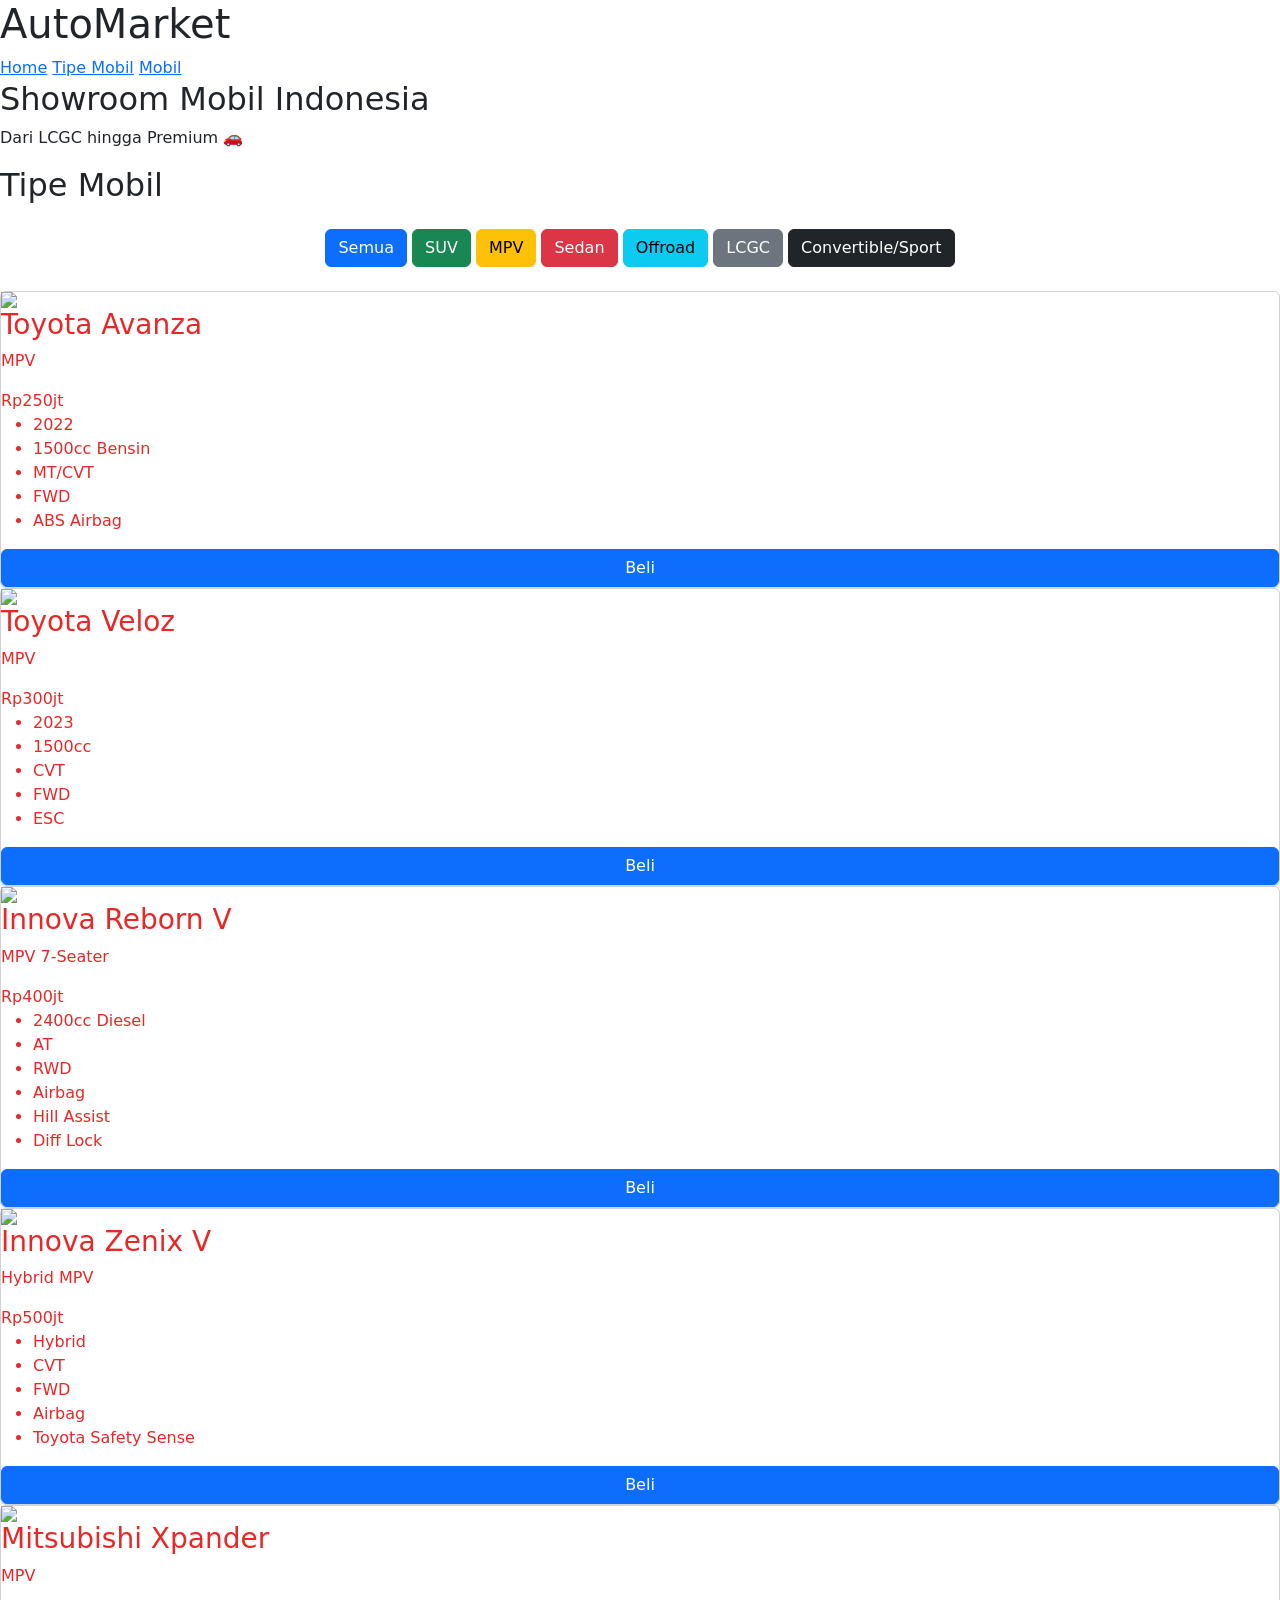
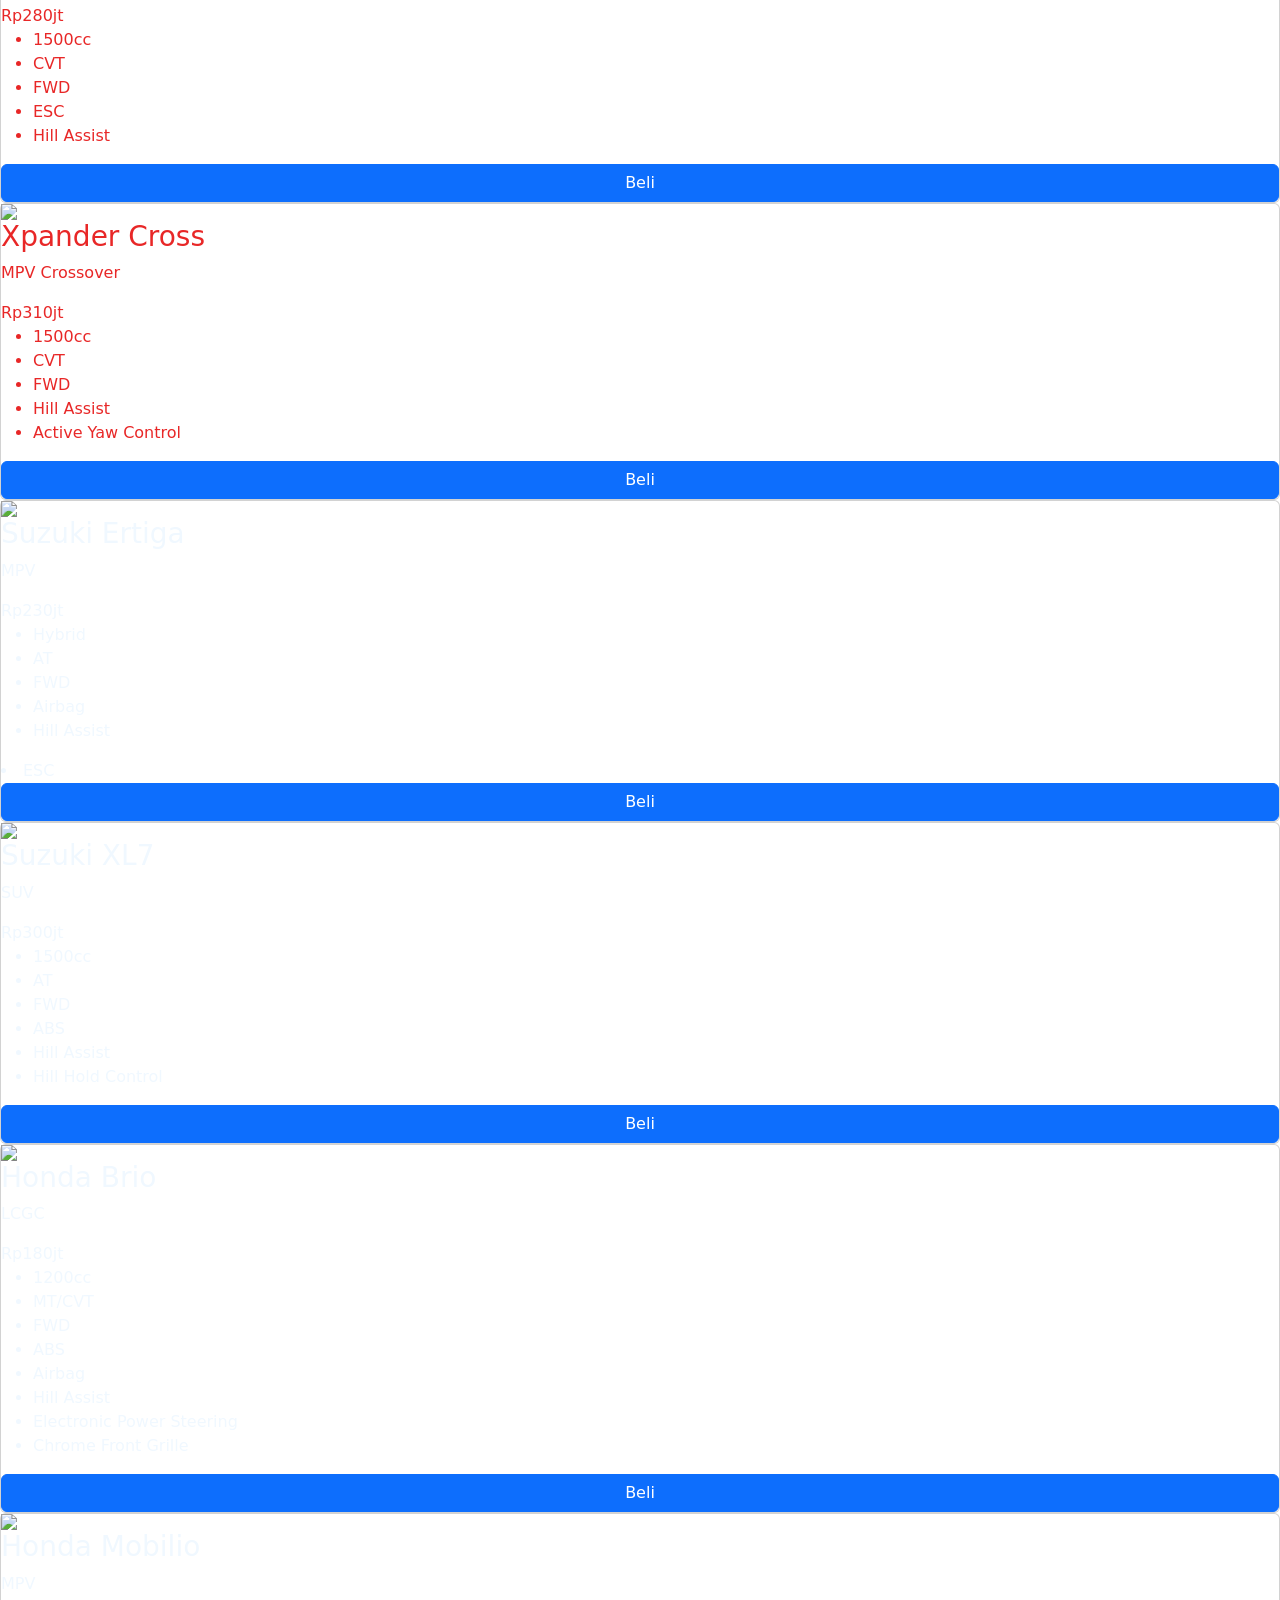
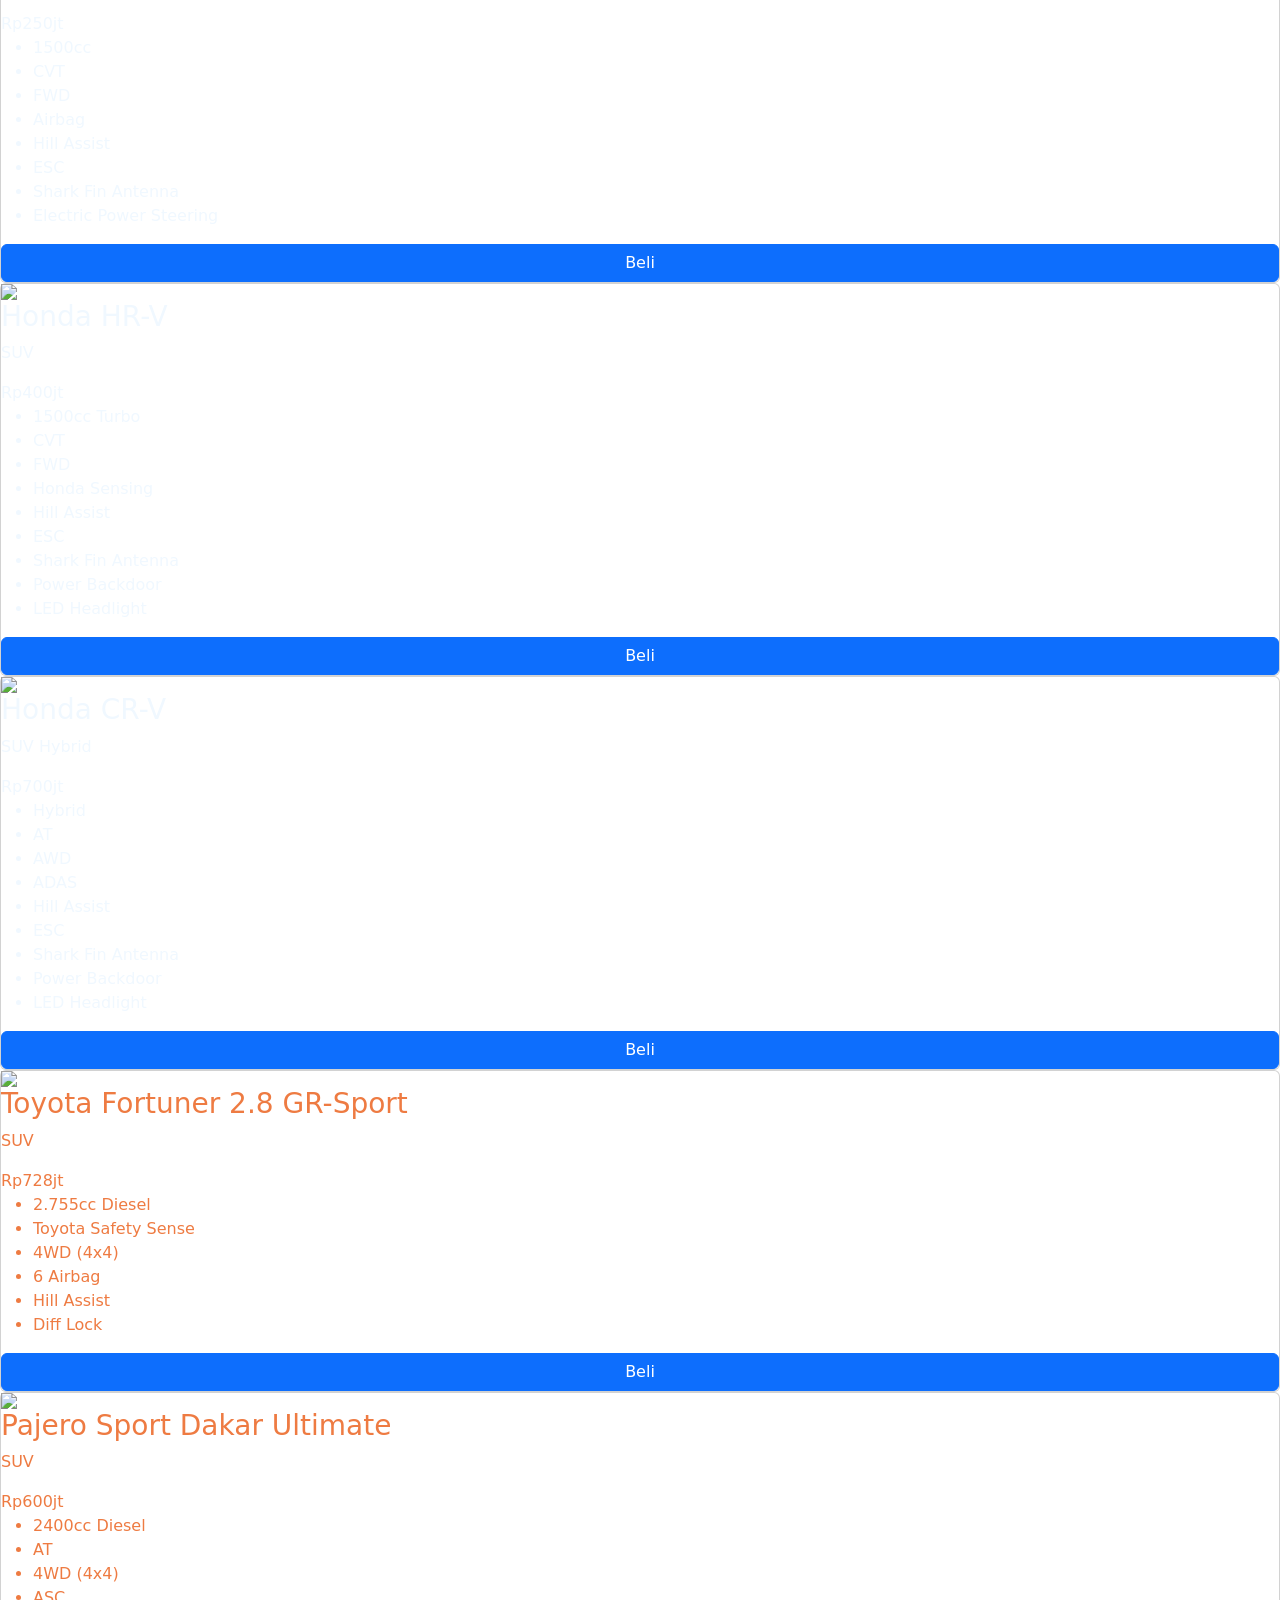
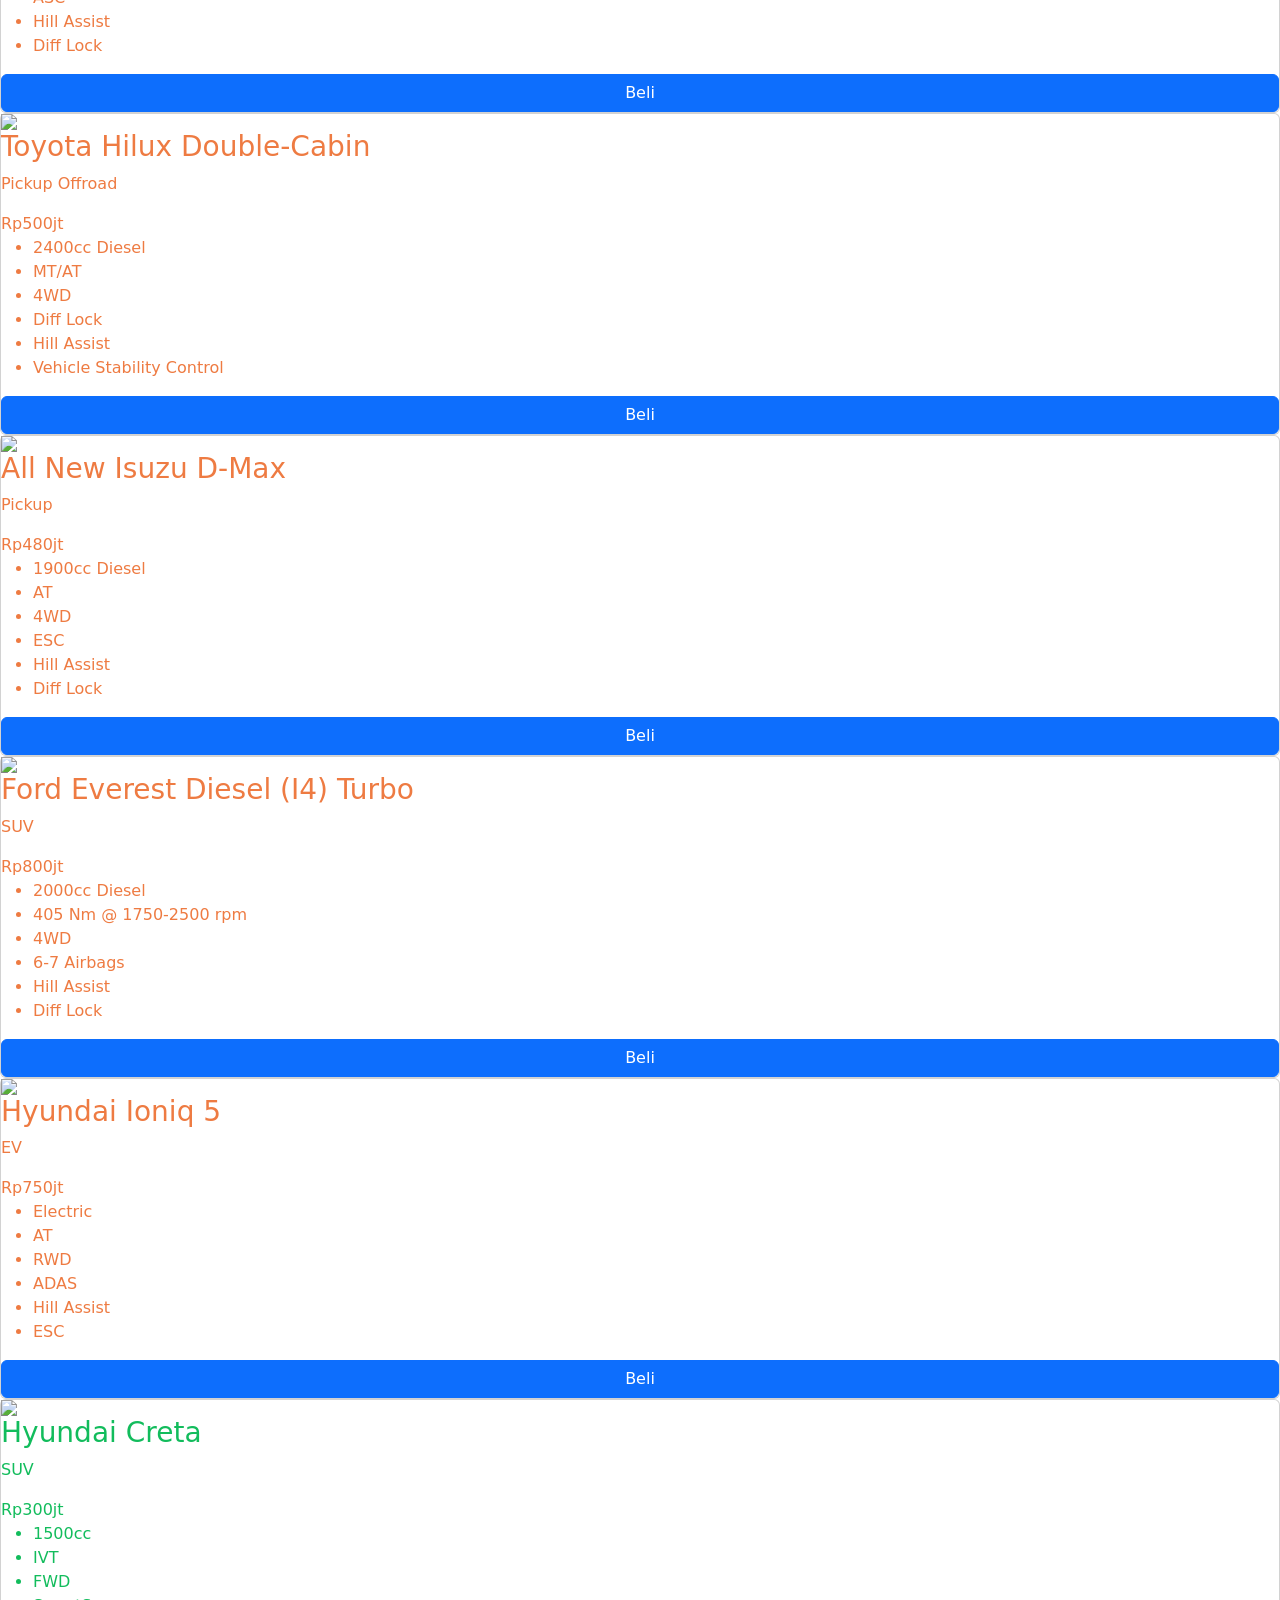
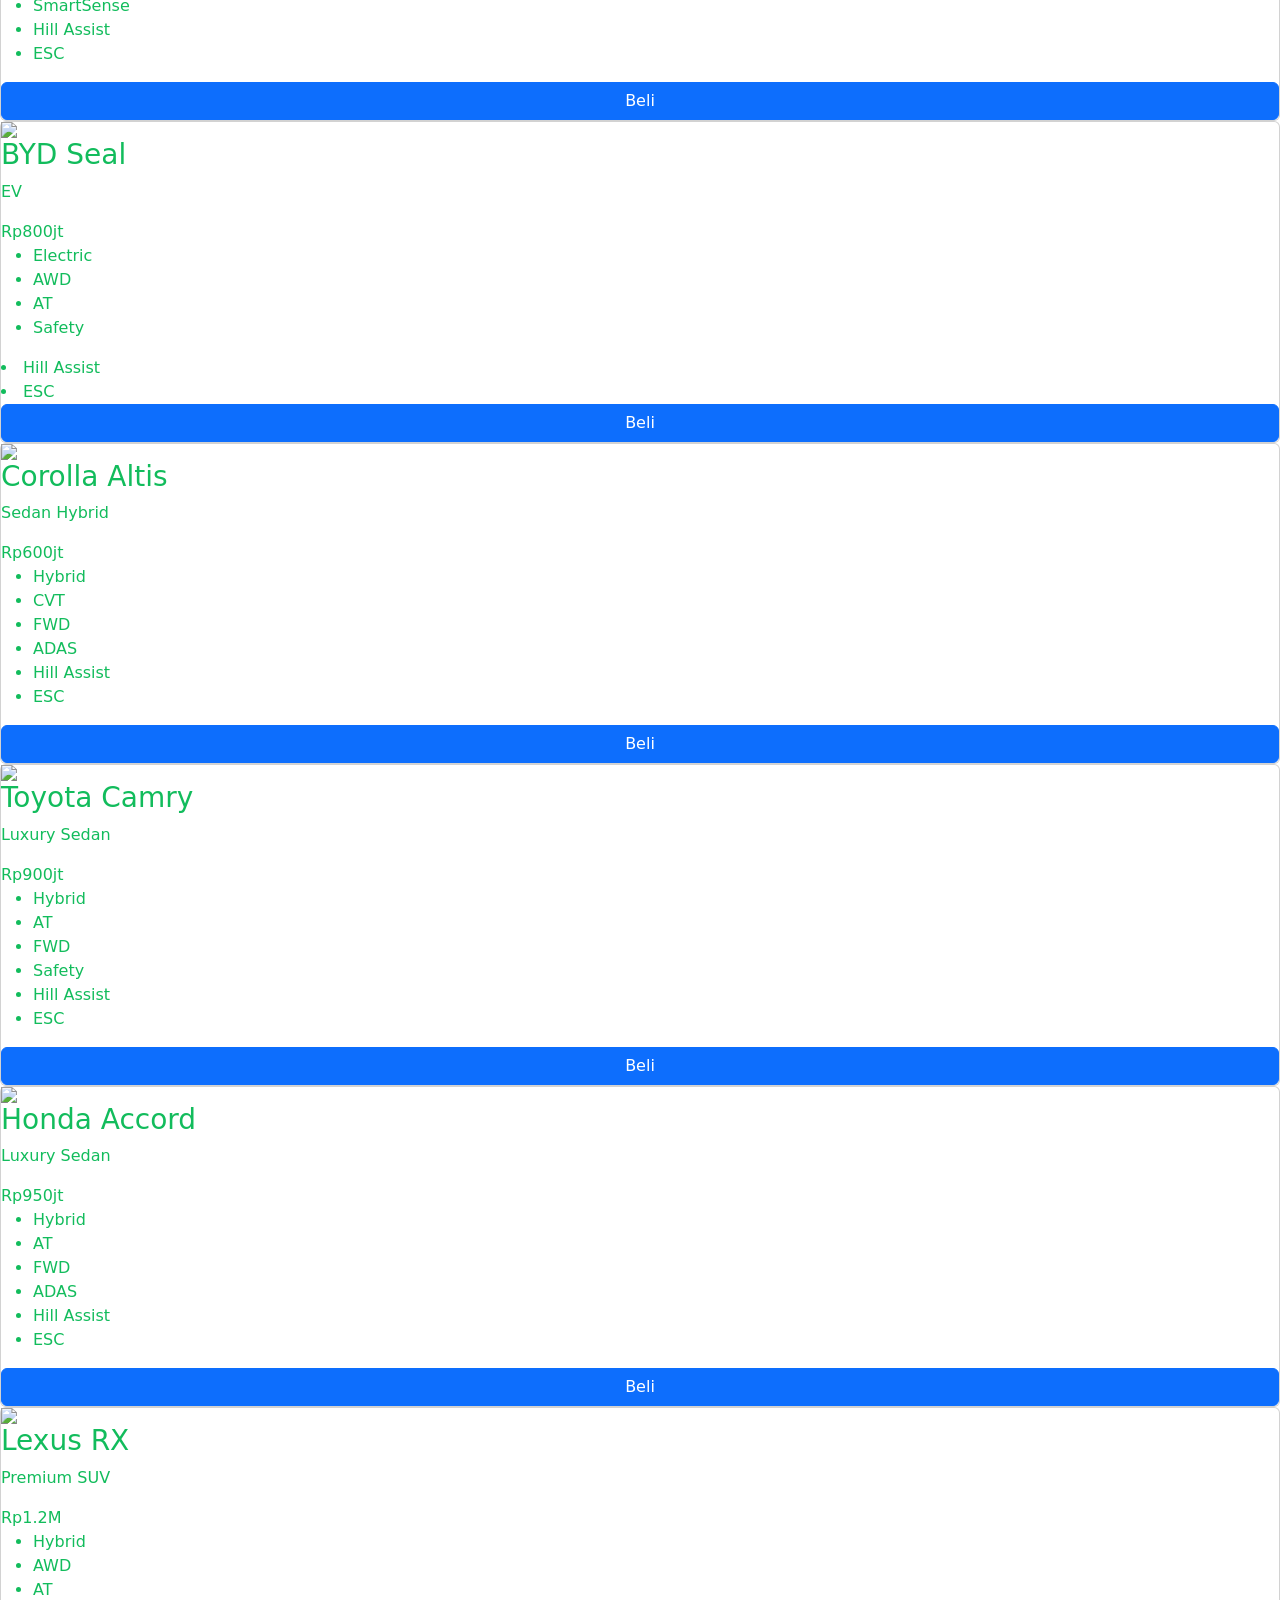
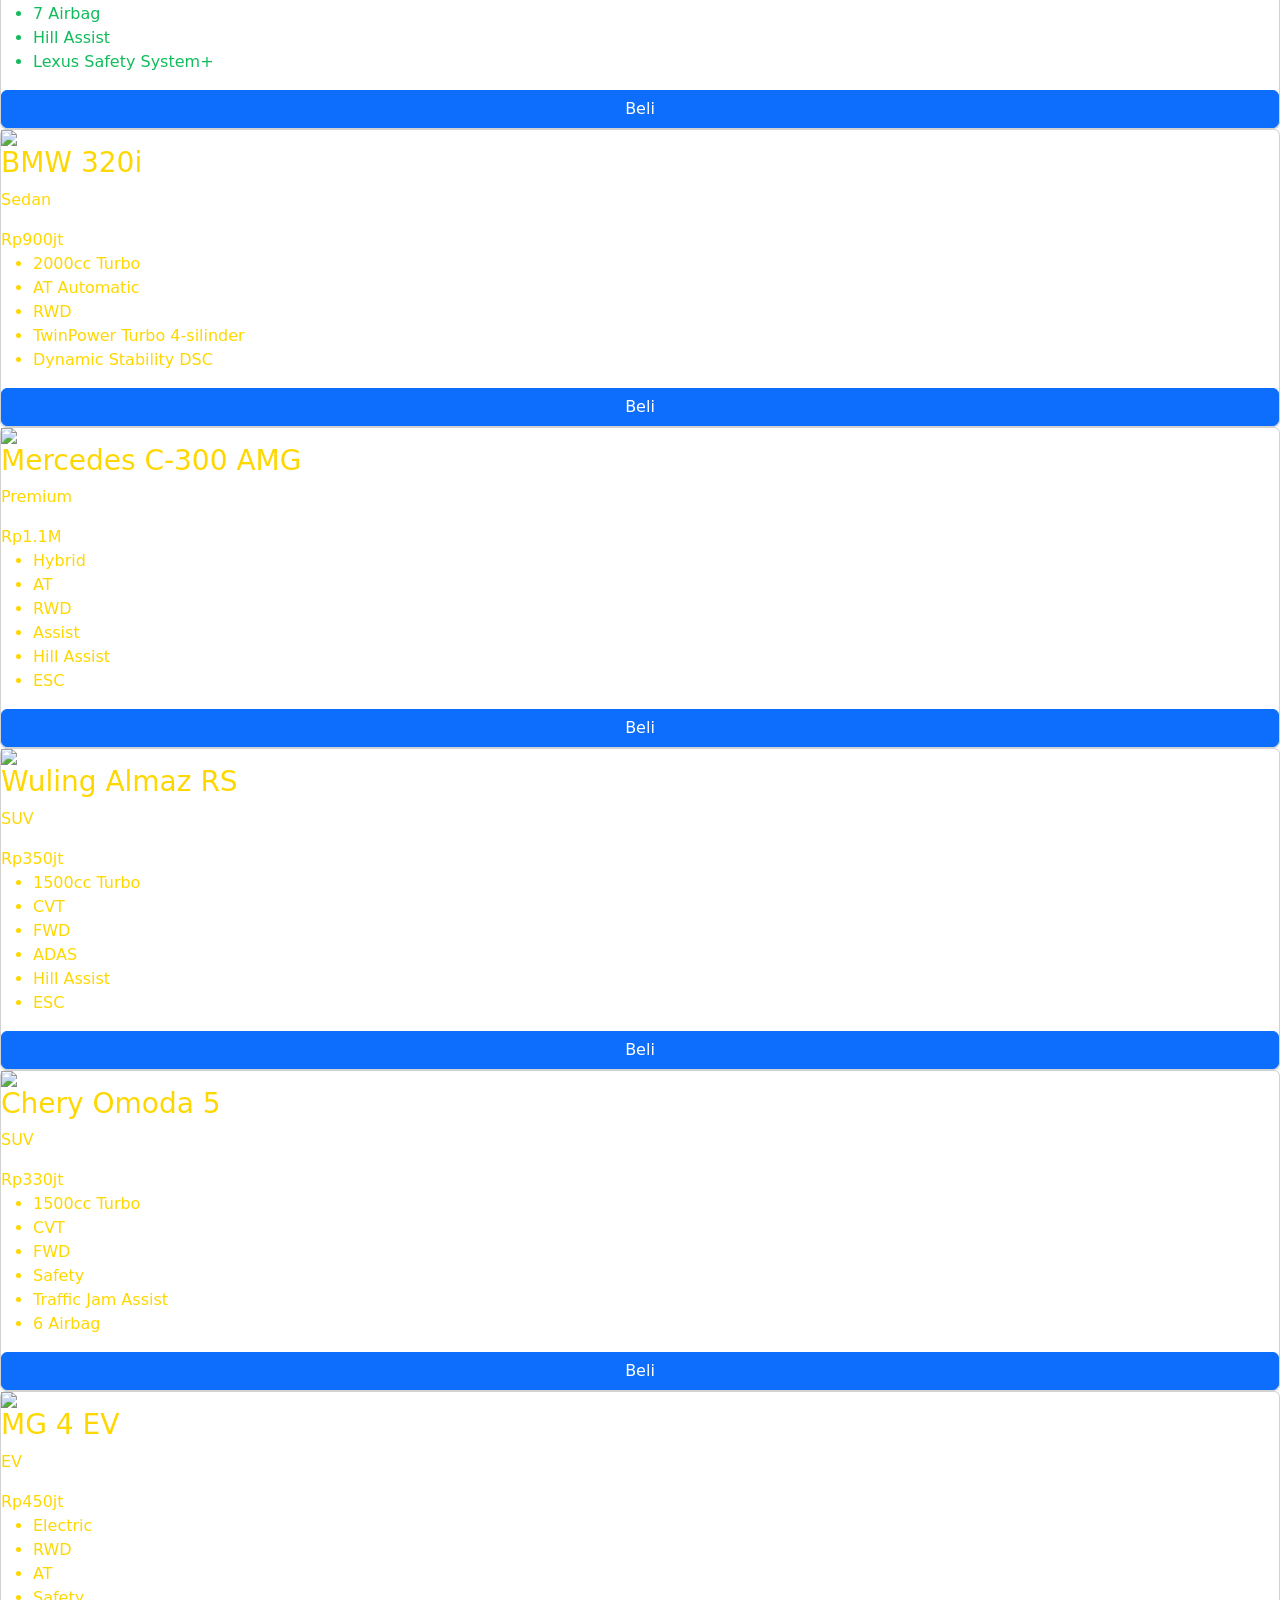
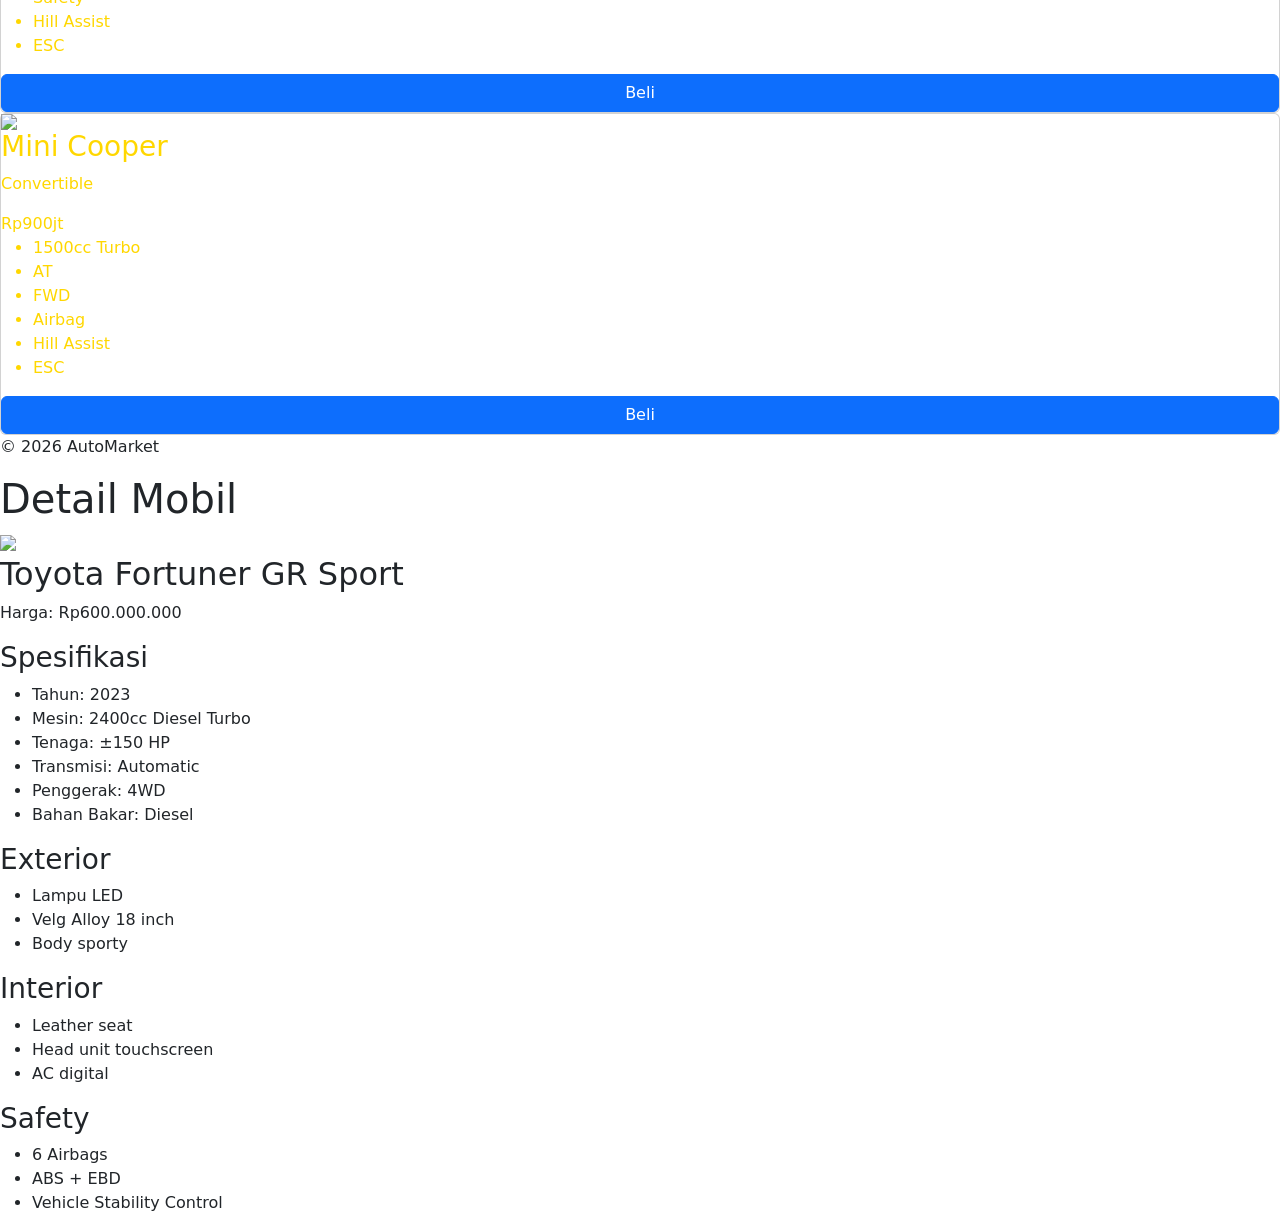
==== index.html @ e16fe248 "Add files via upload" ====
<!-- ================= INDEX.HTML ================= -->
<!DOCTYPE html>
<html lang="id">
<head>
    <meta charset="UTF-8">
    <title>AutoMarket</title>
    <link rel="stylesheet" href="styleshowroom.css">
    <link href="https://cdn.jsdelivr.net/npm/bootstrap@5.3.0/dist/css/bootstrap.min.css" rel="stylesheet"> 
</head>
<body>

<header>
    <h1>AutoMarket</h1>
    <nav>
        <a href="#">Home</a>
        <a href="#kategori">Tipe Mobil</a>
        <a href="#produk">Mobil</a>
    </nav>
</header>

<section class="hero">
    <h2>Showroom Mobil Indonesia</h2>
    <p>Dari LCGC hingga Premium 🚗</p>
</section>

<!-- KATEGORI -->
<section id="kategori" class="kategori">
    <h2>Tipe Mobil</h2>
    <div class="text-center my-4">
    <button class="btn btn-primary" onclick="filterMobil('all')">Semua</button>
    <button class="btn btn-success" onclick="filterMobil('suv')">SUV</button>
    <button class="btn btn-warning" onclick="filterMobil('mpv')">MPV</button>
    <button class="btn btn-danger" onclick="filterMobil('sedan')">Sedan</button>
    <button class="btn btn-info" onclick="filterMobil('offroad')">Offroad</button>
    <button class="btn btn-secondary" onclick="filterMobil('LCGC')">LCGC</button>
    <button class="btn btn-dark" onclick="filterMobil('COVERTIBLE/SPORT')">Convertible/Sport</button>
</div>

<!-- PRODUK (±30 MOBIL) -->
<section id="produk" class="produk">

<!-- 1-10 -->
<div class="card" style="color: rgb(232, 39, 39);">
    <img src="images.avanza.jpg">
    <h3>Toyota Avanza</h3><p>MPV</p>
    <span>Rp250jt</span>
    <ul><li>2022</li>
    <li>1500cc Bensin</li>
    <li>MT/CVT</li>
    <li>FWD</li>
    <li>ABS Airbag</li></ul>
    <button class="btn btn-primary" onclick="beliMobil('Avanza')">Beli</button>
</div>

<div class="card" style="color: rgb(232, 39, 39);"><img src="images.veloz.jpg">
    <h3>Toyota Veloz</h3>
    <p>MPV</p>
    <span>Rp300jt</span>
    <ul><li>2023</li>
        <li>1500cc</li>
        <li>CVT</li>
        <li>FWD</li>
        <li>ESC</li>
        </ul>
    <button class="btn btn-primary" onclick="beliMobil('Veloz')">Beli</button>
    </div>

<div class="card" style="color:rgb(232, 39, 39);">
    <img src="images.innova-reborn-diesel.jpg">
    <h3>Innova Reborn V</h3>
    <p>MPV 7-Seater</p>
    <span>Rp400jt</span>
    <ul><li>2400cc Diesel</li>
        <li>AT</li>
        <li>RWD</li>
        <li>Airbag</li>
        <li>Hill Assist</li>
        <li>Diff Lock</li>
        </ul>
    <button class="btn btn-primary" onclick="beliMobil('Innova Reborn')">Beli</button>   
    </div>


</div><div class="card" style="color: rgb(232, 39, 39);">
    <img src="images.innova-zenix-V-hybrid.jpg">
    <h3>Innova Zenix V</h3>
    <p>Hybrid MPV</p>
    <span>Rp500jt</span>
    <ul><li>Hybrid</li>
       <li>CVT</li>
       <li>FWD</li>
       <li>Airbag</li>
       <li>Toyota Safety Sense</li></ul>
    <button class="btn btn-primary" onclick="beliMobil('Innova Zenix')">Beli</button>       
</div>

<div class="card" style="color: rgb(232, 39, 39);">
    <img src="images.xpander.jpg">
    <h3>Mitsubishi Xpander</h3><p>MPV</p>
    <span>Rp280jt</span>
    <ul><li>1500cc</li>
        <li>CVT</li>
        <li>FWD</li>
        <li>ESC</li>
        <li>Hill Assist</li></ul>
    <button class="btn btn-primary" onclick="beliMobil('Xpander')">Beli</button>
</div>

<div class="card" style="color: rgb(232, 39, 39);">
    <img src="images.xpander-crosss.jpg">
    <h3>Xpander Cross</h3>
    <p>MPV Crossover</p>
    <span>Rp310jt</span>
    <ul><li>1500cc</li>
        <li>CVT</li>
        <li>FWD</li>
        <li>Hill Assist</li>
        <li>Active Yaw Control</li></ul>
    <button class="btn btn-primary" onclick="beliMobil('Xpander Cross')">Beli</button>
</div>

<div class="card" style="color: aliceblue;">
    <img src="images.ertiga.jpg">
    <h3>Suzuki Ertiga</h3>
    <p>MPV</p>
    <span>Rp230jt</span>
    <ul><li>Hybrid</li>
        <li>AT</li>
        <li>FWD</li>
        <li>Airbag</li>
        <li>Hill Assist</li></ul>
        <li>ESC</li></ul>
    <button class="btn btn-primary" onclick="beliMobil('Ertiga')">Beli</button>
</div>


<div class="card" style="color: aliceblue;">
    <img src="images.XL7.jpg">
    <h3>Suzuki XL7</h3>
    <p>SUV</p>
    <span>Rp300jt</span>
    <ul><li>1500cc</li>
        <li>AT</li>
        <li>FWD</li>
        <li>ABS</li>
        <li>Hill Assist</li>
        <li>Hill Hold Control</li></ul>
    <button class="btn btn-primary" onclick="beliMobil('XL7')">Beli</button>
</div> 

<div class="card" style="color: aliceblue;">
    <img src="Brio_Satya_Front.webp">
    <h3>Honda Brio</h3>
    <p>LCGC</p>
    <span>Rp180jt</span>
    <ul><li>1200cc</li>
        <li>MT/CVT</li>
        <li>FWD</li>
        <li>ABS</li>
        <li>Airbag</li>
        <li>Hill Assist</li>
        <li>Electronic Power Steering</li>
        <li>Chrome Front Grille</li></ul>
    <button class="btn btn-primary" onclick="beliMobil('Brio')">Beli</button>
</div>

<div class="card" style="color: aliceblue;">
    <img src="images.mobilio.jpg">
    <h3>Honda Mobilio</h3>
    <p>MPV</p>
    <span>Rp250jt</span>
    <ul><li>1500cc</li>
        <li>CVT</li>
        <li>FWD</li>
        <li>Airbag</li>
        <li>Hill Assist</li>
        <li>ESC</li>
        <li>Shark Fin Antenna</li>
        <li>Electric Power Steering</li></ul>
    <button class="btn btn-primary" onclick="beliMobil('Mobilio')">Beli</button>
</div>
    

<!-- 11-20 -->
<div class="card" style="color: aliceblue;">
    <img src="images.HR-V---putih.jpg">
    <h3>Honda HR-V</h3>
    <p>SUV</p>
    <span>Rp400jt</span>
    <ul><li>1500cc Turbo</li>
        <li>CVT</li>
        <li>FWD</li>
        <li>Honda Sensing</li>
        <li>Hill Assist</li>
        <li>ESC</li>
        <li>Shark Fin Antenna</li>
        <li>Power Backdoor</li>
        <li>LED Headlight</li></ul>
    <button class="btn btn-primary" onclick="beliMobil('HR-V')">Beli</button>
</div>

<div class="card" style="color: aliceblue;">
    <img src="images.CR-V.jpg">
    <h3>Honda CR-V</h3>
    <p>SUV Hybrid</p>
    <span>Rp700jt</span>
    <ul><li>Hybrid</li>
        <li>AT</li>
        <li>AWD</li>
        <li>ADAS</li>
        <li>Hill Assist</li>
        <li>ESC</li>
        <li>Shark Fin Antenna</li>
        <li>Power Backdoor</li>
        <li>LED Headlight</li></ul>
    <button class="btn btn-primary" onclick="beliMobil('CR-V')">Beli</button>
</div>

<div class="card" style="color: rgb(238, 123, 66);">
    <img src="Fortuner-GR-Sport-2024.webp">
    <h3>Toyota Fortuner 2.8 GR-Sport</h3>
    <p>SUV</p>
    <span>Rp728jt</span><ul>
        <li>2.755cc Diesel</li>
        <li>Toyota Safety Sense</li>
        <li>4WD (4x4)</li>
        <li>6 Airbag</li>
        <li>Hill Assist</li>
        <li>Diff Lock</li></ul>
    <button class="btn btn-primary" onclick="beliMobil('Fortuner')">Beli</button>
</div>

<div class="card" style="color: rgb(238, 123, 66);">
    <img src="Pajero-Sport-Black-2026.jpg">
    <h3>Pajero Sport Dakar Ultimate</h3>
    <p>SUV</p>
    <span>Rp600jt</span><ul>
        <li>2400cc Diesel</li>
        <li>AT</li>
        <li>4WD (4x4)</li>
        <li>ASC</li>
        <li>Hill Assist</li>
        <li>Diff Lock</li></ul>
    <button class="btn btn-primary" onclick="beliMobil('Pajero Sport')">Beli</button>
</div>

<div class="card" style="color: rgb(238, 123, 66);">
    <img src="img.hilux.4x4.jpg">
    <h3>Toyota Hilux Double-Cabin</h3>
    <p>Pickup Offroad</p>
    <span>Rp500jt</span>
    <ul><li>2400cc Diesel</li>
        <li>MT/AT</li>
        <li>4WD</li>
        <li>Diff Lock</li>
        <li>Hill Assist</li>
        <li>Vehicle Stability Control</li></ul>
    <button class="btn btn-primary" onclick="beliMobil('Hilux')">Beli</button>
</div>

<div class="card" style="color: rgb(238, 123, 66);">
    <img src="img.D-MAX.BLACK.png">
    <h3>All New Isuzu D-Max</h3>
    <p>Pickup</p>
    <span>Rp480jt</span>
    <ul><li>1900cc Diesel</li>
        <li>AT</li>
        <li>4WD</li>
        <li>ESC</li>
        <li>Hill Assist</li>
        <li>Diff Lock</li></ul>
    <button class="btn btn-primary" onclick="beliMobil('D-Max')">Beli</button>
</div>

<div class="card" style="color: rgb(238, 123, 66);">
    <img src="IMG.FORD-EVEREST.BLACK.png">
    <h3>Ford Everest Diesel (I4) Turbo</h3>
    <p>SUV</p>
    <span>Rp800jt</span>
    <ul><li>2000cc Diesel</li>
        <li>405 Nm @ 1750-2500 rpm</li>
        <li>4WD</li>
        <li>6-7 Airbags</li>
        <li>Hill Assist</li>
        <li>Diff Lock</li></ul> 
    <button class="btn btn-primary" onclick="beliMobil('Everest')">Beli</button>
</div>

<div class="card" style="color: rgb(238, 123, 66);">
    <img src="img.Hyundai.Ioniq-5.png">
    <h3>Hyundai Ioniq 5</h3>
    <p>EV</p>
    <span>Rp750jt</span>
    <ul><li>Electric</li>
        <li>AT</li>
        <li>RWD</li>
        <li>ADAS</li>
        <li>Hill Assist</li>
        <li>ESC</li></ul>
    <button class="btn btn-primary" onclick="beliMobil('Ioniq 5')">Beli</button>
</div>

<div class="card" style="color: rgb(18, 188, 92);">
    <img src="img.hyundai-creta.jpg">
    <h3>Hyundai Creta</h3>
    <p>SUV</p>
    <span>Rp300jt</span>
    <ul><li>1500cc</li>
        <li>IVT</li>
        <li>FWD</li>
        <li>SmartSense</li>
        <li>Hill Assist</li>
        <li>ESC</li></ul>
    <button class="btn btn-primary" onclick="beliMobil('Creta')">Beli</button>
</div>

<div class="card" style="color: rgb(18, 188, 92);">
    <img src="img.BYD-SEAL.JPG">
    <h3>BYD Seal</h3>
    <p>EV</p>
    <span>Rp800jt</span>
    <ul><li>Electric</li>
        <li>AWD</li>
        <li>AT</li>
        <li>Safety</li></ul>
        <li>Hill Assist</li>
        <li>ESC</li></ul>   
    <button class="btn btn-primary" onclick="beliMobil('BYD Seal')">Beli</button>
</div>  

<div class="card" style="color: rgb(18, 188, 92);">
    <img src="img.corolla-altis.jpg">
    <h3>Corolla Altis</h3>
    <p>Sedan Hybrid</p>
    <span>Rp600jt</span>
    <ul><li>Hybrid</li>
        <li>CVT</li>
        <li>FWD</li>
        <li>ADAS</li>
        <li>Hill Assist</li>
        <li>ESC</li></ul>
    <button class="btn btn-primary" onclick="beliMobil('Corolla Altis')">Beli</button> 
</div>

<div class="card" style="color: rgb(18, 188, 92);">
    <img src="img.toyota-camry.jpg">
    <h3>Toyota Camry</h3>
    <p>Luxury Sedan</p>
    <span>Rp900jt</span>
    <ul><li>Hybrid</li>
        <li>AT</li>
        <li>FWD</li>
        <li>Safety</li>
        <li>Hill Assist</li>
        <li>ESC</li></ul>
    <button class="btn btn-primary" onclick="beliMobil('Camry')">Beli</button>
</div>

<div class="card" style="color: rgb(18, 188, 92);">
    <img src="img.Honda-accord.jpg">
    <h3>Honda Accord</h3>
    <p>Luxury Sedan</p>
    <span>Rp950jt</span>
    <ul><li>Hybrid</li>
        <li>AT</li>
        <li>FWD</li>
        <li>ADAS</li>
        <li>Hill Assist</li>
        <li>ESC</li></ul>
    <button class="btn btn-primary" onclick="beliMobil('Accord')">Beli</button>
</div>

<div class="card" style="color: rgb(18, 188, 92);">
    <img src="img.Lexus-RX.jpg">
    <h3>Lexus RX</h3>
    <p>Premium SUV</p>
    <span>Rp1.2M</span>
    <ul><li>Hybrid</li>
        <li>AWD</li>
        <li>AT</li>
        <li>7 Airbag</li>
        <li>Hill Assist</li>
        <li>Lexus Safety System+</li></ul>
    <button class="btn btn-primary" onclick="beliMobil('Lexus RX')">Beli</button>
</div>

<div class="card" style="color: gold;">
    <img src="img.BMW-320i.jpg">
    <h3>BMW 320i</h3>
    <p>Sedan</p>
    <span>Rp900jt</span>
    <ul><li>2000cc Turbo</li>
        <li>AT Automatic</li>
        <li>RWD</li>
        <li>TwinPower Turbo 4-silinder</li>
        <li>Dynamic Stability DSC</li></ul>
    <button class="btn btn-primary" onclick="beliMobil('BMW 320i')">Beli</button>
</div>

<div class="card" style="color: gold;">
    <img src="img.Mercedes-C-300-AMG.png">
    <h3>Mercedes C-300 AMG</h3>
    <p>Premium</p>
    <span>Rp1.1M</span>
    <ul><li>Hybrid</li>
        <li>AT</li>
        <li>RWD</li>
        <li>Assist</li>
        <li>Hill Assist</li>
        <li>ESC</li></ul>
    <button class="btn btn-primary" onclick="beliMobil('Mercedes C')">Beli</button>
</div>

<div class="card" style="color: gold;">
    <img src="img.Wuling-almaz.png">
    <h3>Wuling Almaz RS</h3>
    <p>SUV</p>
    <span>Rp350jt</span>
    <ul><li>1500cc Turbo</li>
        <li>CVT</li>
        <li>FWD</li>
        <li>ADAS</li>
        <li>Hill Assist</li>
        <li>ESC</li></ul>
    <button class="btn btn-primary" onclick="beliMobil('Wuling Almaz')">Beli</button>
</div>

<div class="card" style="color: gold;">
    <img src="img.Chery-Omoda-5.png">
    <h3>Chery Omoda 5</h3>
    <p>SUV</p>
    <span>Rp330jt</span>
    <ul><li>1500cc Turbo</li>
        <li>CVT</li>
        <li>FWD</li>
        <li>Safety</li>
        <li>Traffic Jam Assist</li>
        <li>6 Airbag</li></ul>
    <button class="btn btn-primary" onclick="beliMobil('Chery Omoda 5')">Beli</button>
</div>

<div class="card" style="color: gold;">
    <img src="img.MG4-EV.jpg">
    <h3>MG 4 EV</h3>
    <p>EV</p>
    <span>Rp450jt</span>
    <ul><li>Electric</li>
        <li>RWD</li>
        <li>AT</li>
        <li>Safety</li>
        <li>Hill Assist</li>
        <li>ESC</li></ul>
    <button class="btn btn-primary" onclick="beliMobil('MG 4 EV')">Beli</button>
</div>

<div class="card" style="color: gold;">
    <img src="img.Mini-Cooper.jpg">
    <h3>Mini Cooper</h3>
    <p>Convertible</p>
    <span>Rp900jt</span>
    <ul><li>1500cc Turbo</li>
        <li>AT</li>
        <li>FWD</li>
        <li>Airbag</li>
        <li>Hill Assist</li>
        <li>ESC</li></ul>
    <button class="btn btn-primary" onclick="beliMobil('Mini Cooper')">Beli</button>
</div>

</section>

<footer><p>© 2026 AutoMarket</p></footer>

<script>
function filterMobil(kategori) {
    let mobil = document.getElementsByClassName('mobil');

    for (let i = 0; i < mobil.length; i++) {
        if (kategori === 'all') {
            mobil[i].style.display = 'block';
        } else {
            if (mobil[i].classList.contains(kategori)) {
                mobil[i].style.display = 'block';
            } else {
                mobil[i].style.display = 'none';
            }
        }
    }
}
</script>
</body>
</html>



<!DOCTYPE html>
<html lang="id">
<head>
<meta charset="UTF-8"><title>Detail Mobil</title>
<link rel="stylesheet" href="styleshowroom.css ">
</head>
<body>
<header><h1>Detail Mobil</h1></header>
<section class="detail">
<img src="images/fortuner.jpg">
<h2>Toyota Fortuner GR Sport</h2>
<p>Harga: Rp600.000.000</p>
<h3>Spesifikasi</h3>
<ul>
<li>Tahun: 2023</li>
<li>Mesin: 2400cc Diesel Turbo</li>
<li>Tenaga: ±150 HP</li>
<li>Transmisi: Automatic</li>
<li>Penggerak: 4WD</li>
<li>Bahan Bakar: Diesel</li>
</ul>
<h3>Exterior</h3>
<ul><li>Lampu LED</li><li>Velg Alloy 18 inch</li><li>Body sporty</li></ul>
<h3>Interior</h3>
<ul><li>Leather seat</li><li>Head unit touchscreen</li><li>AC digital</li></ul>
<h3>Safety</h3>
<ul><li>6 Airbags</li><li>ABS + EBD</li><li>Vehicle Stability Control</li></ul>
</section>
</body>
</html>
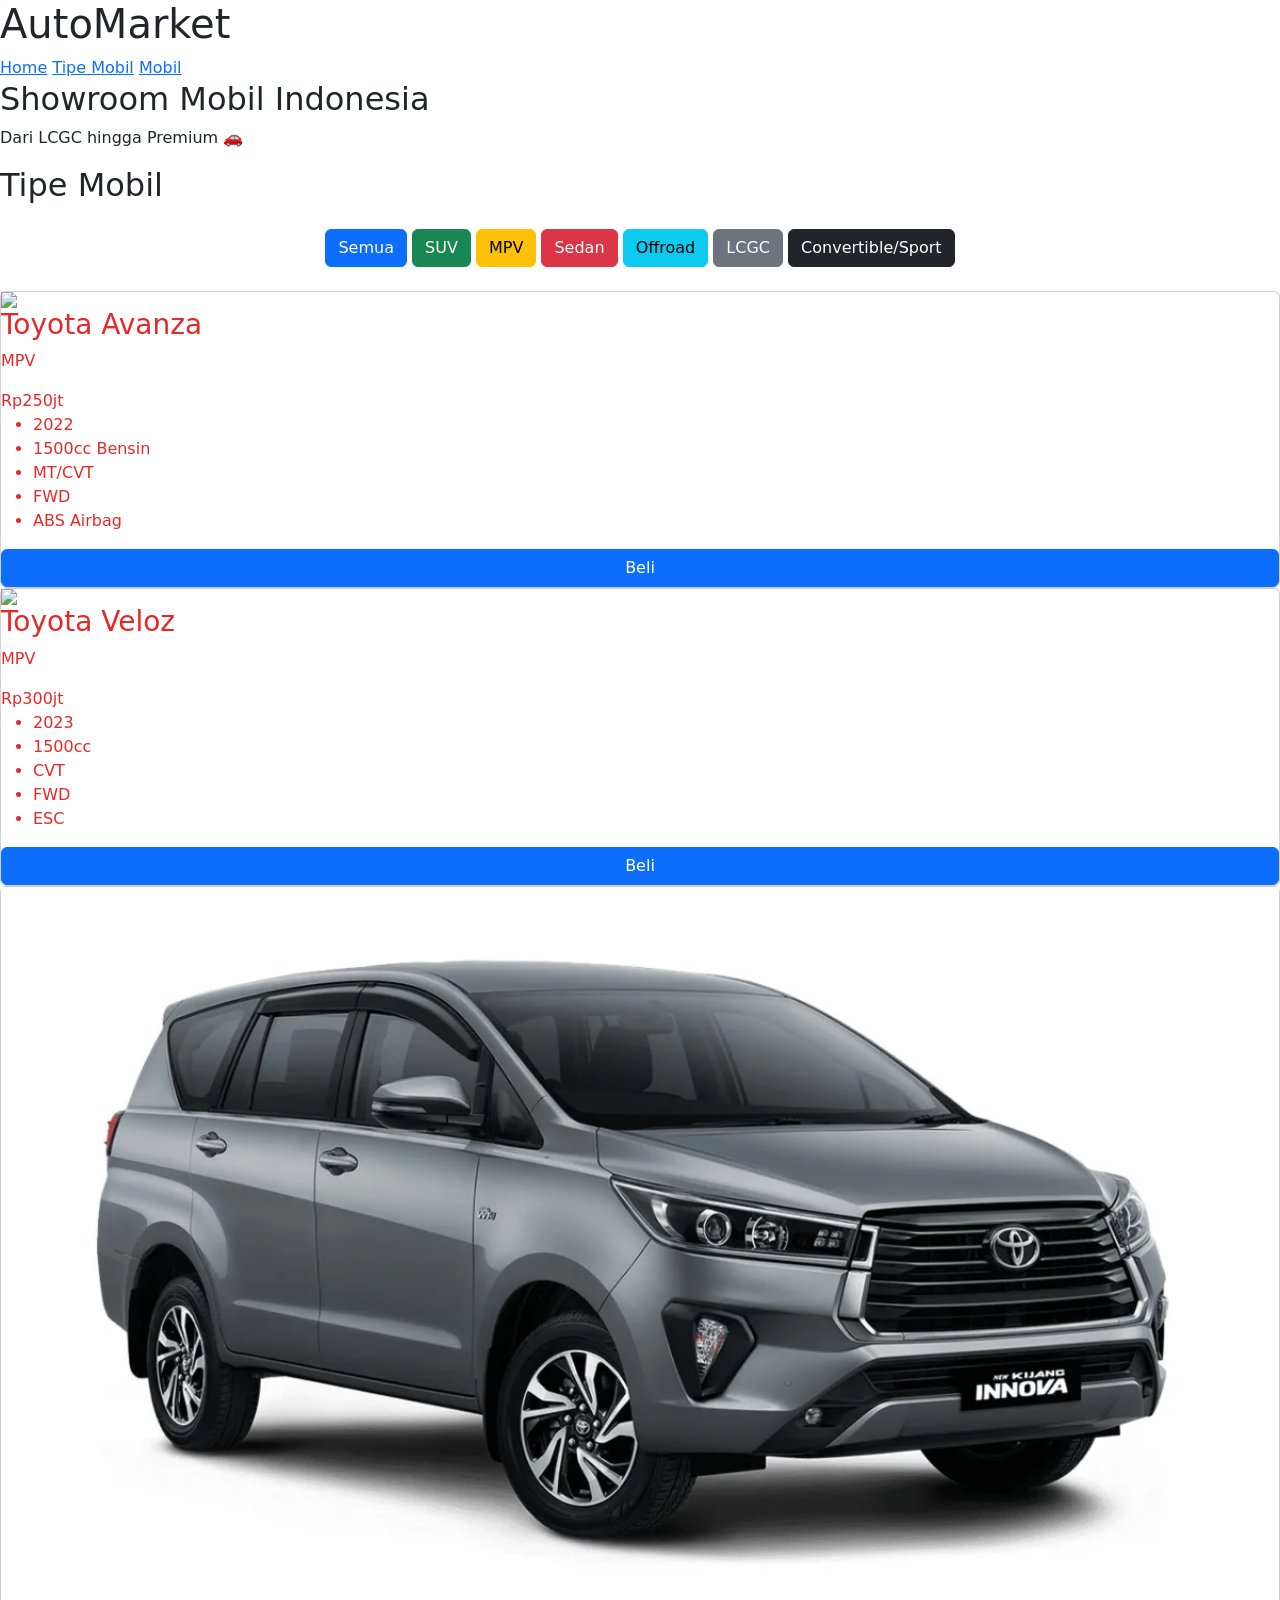
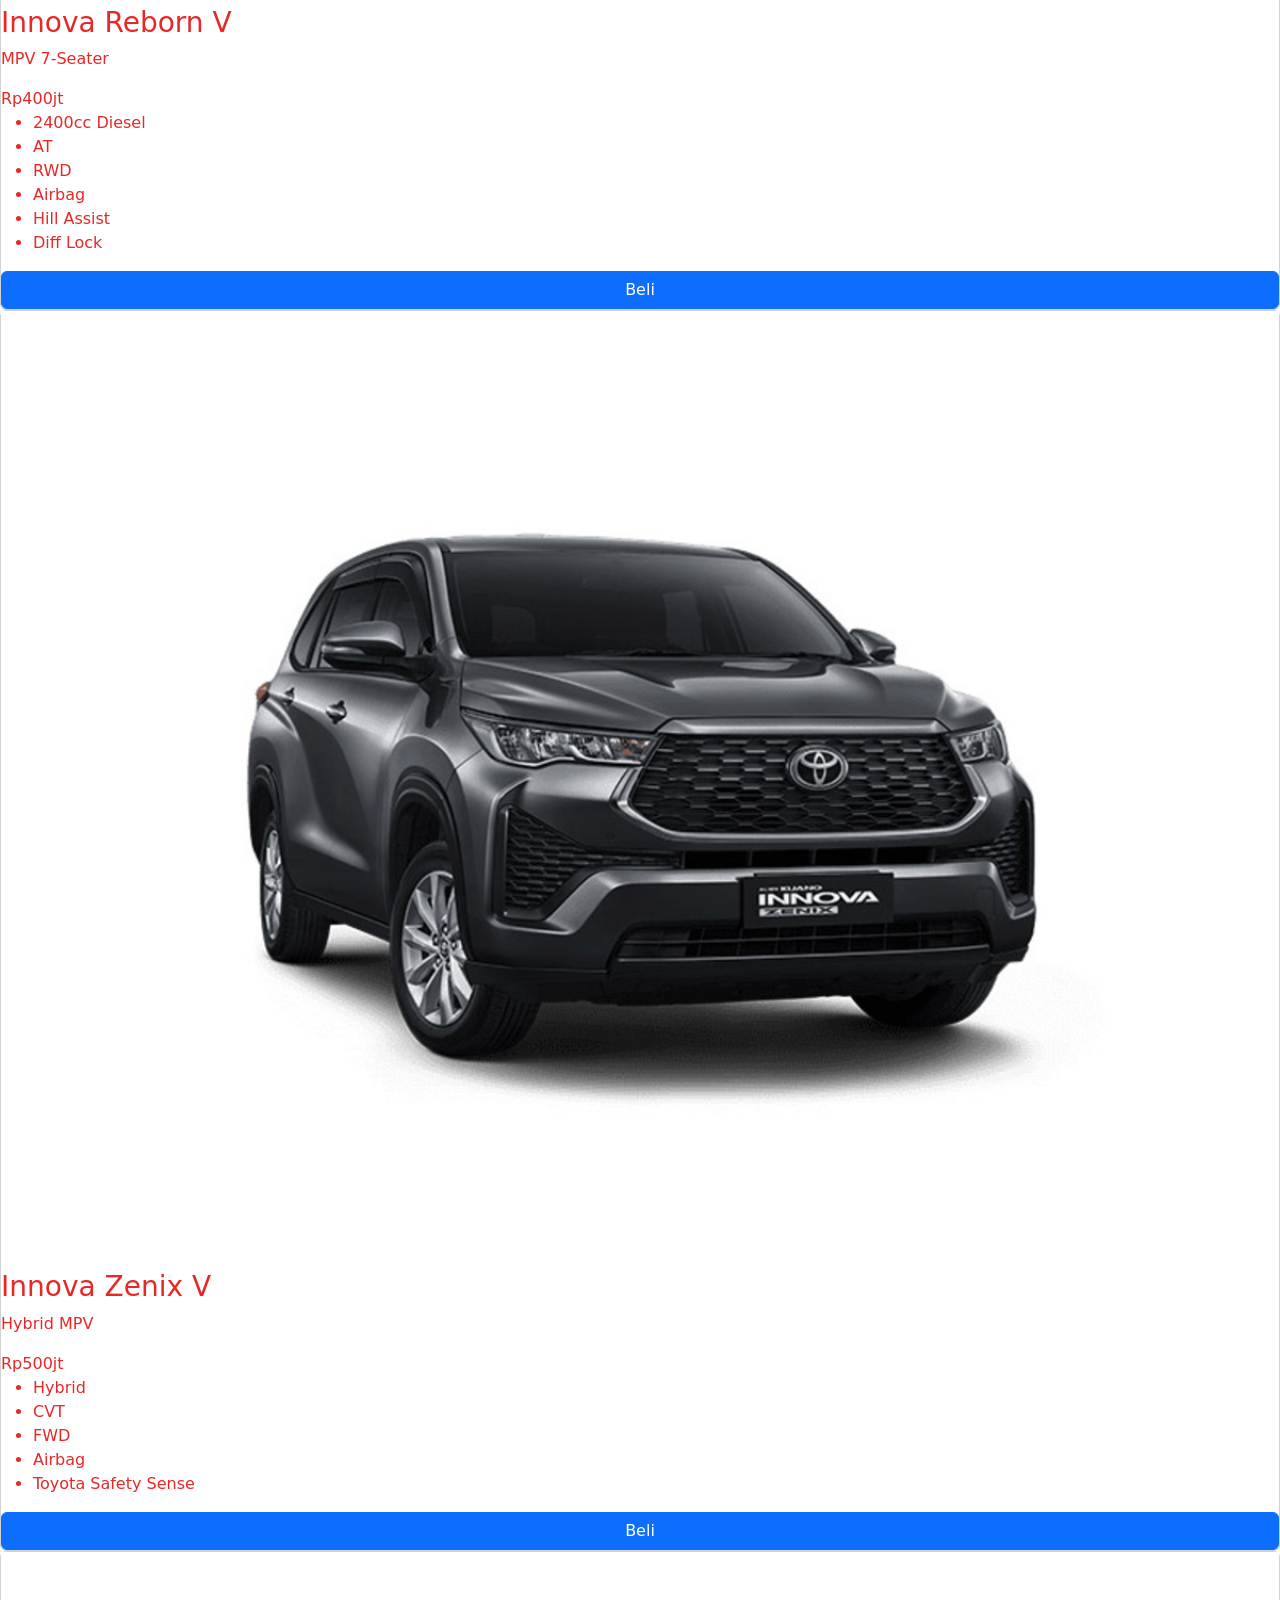
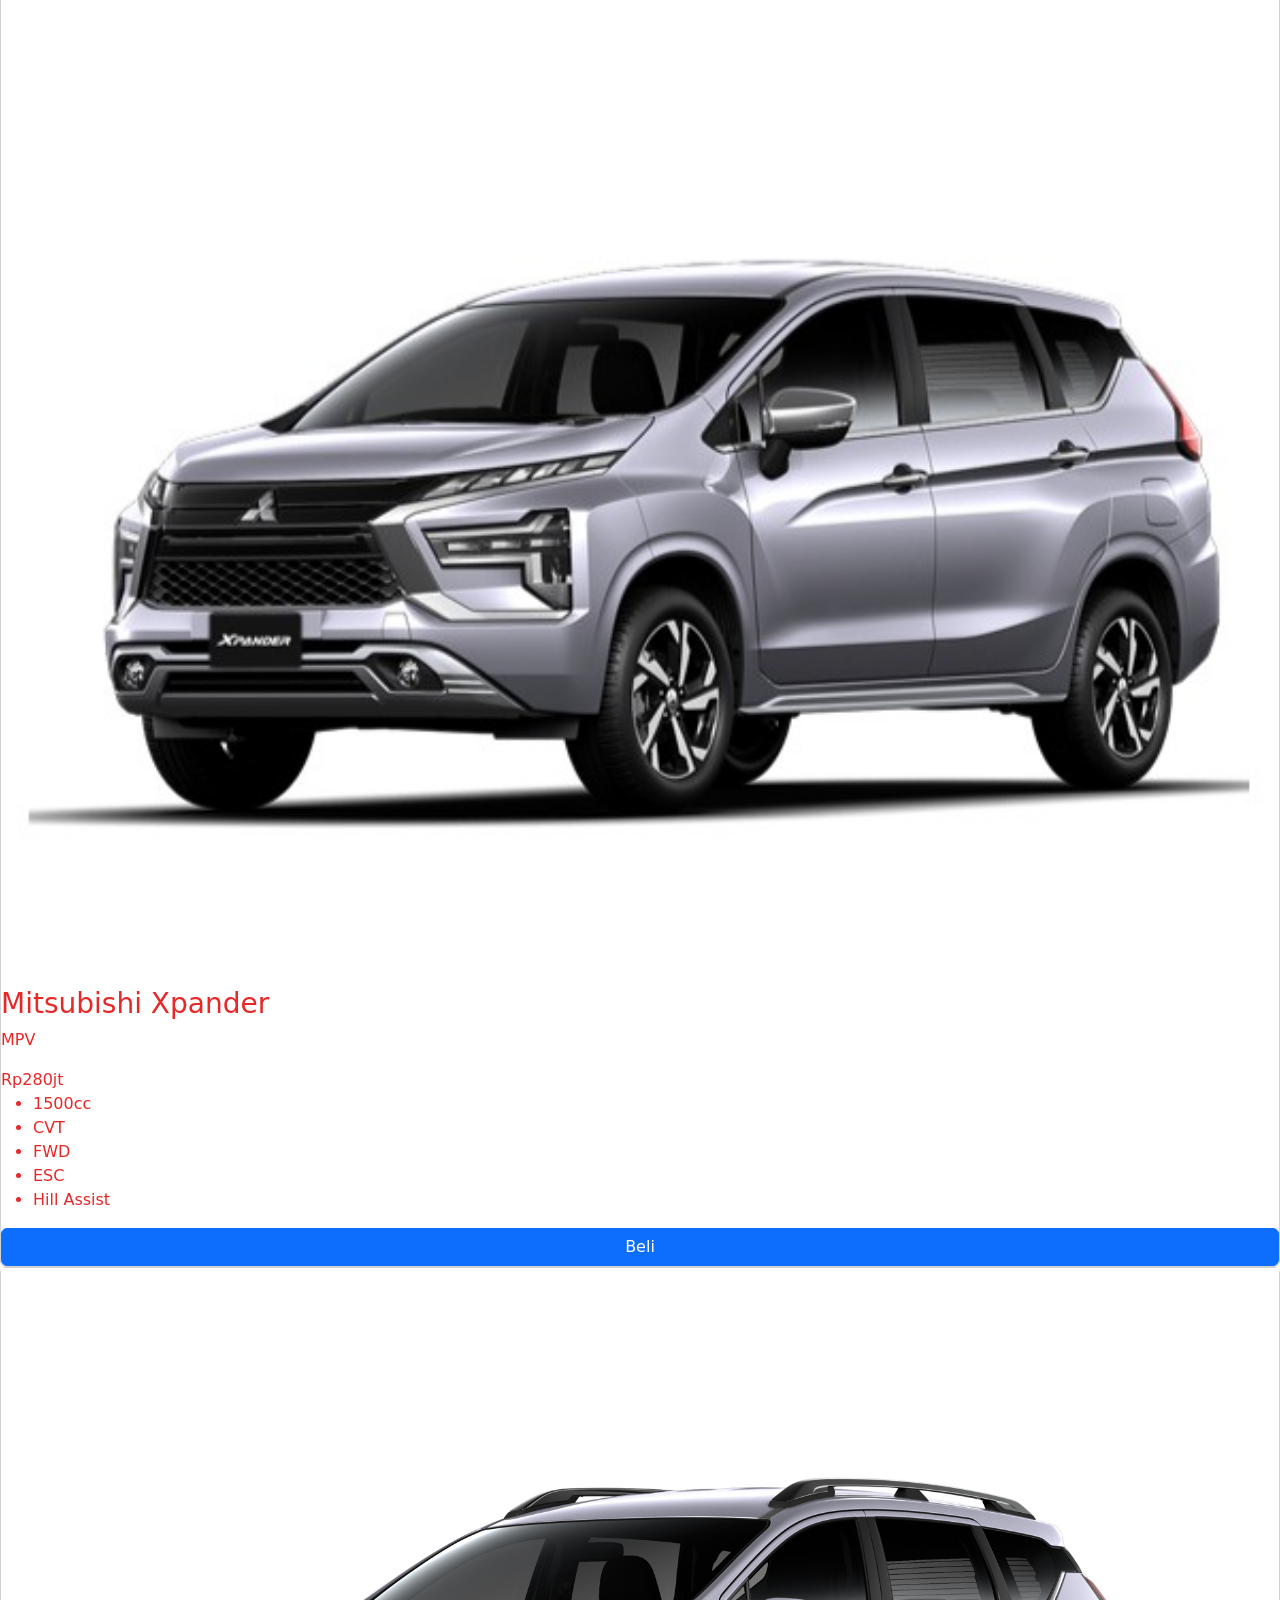
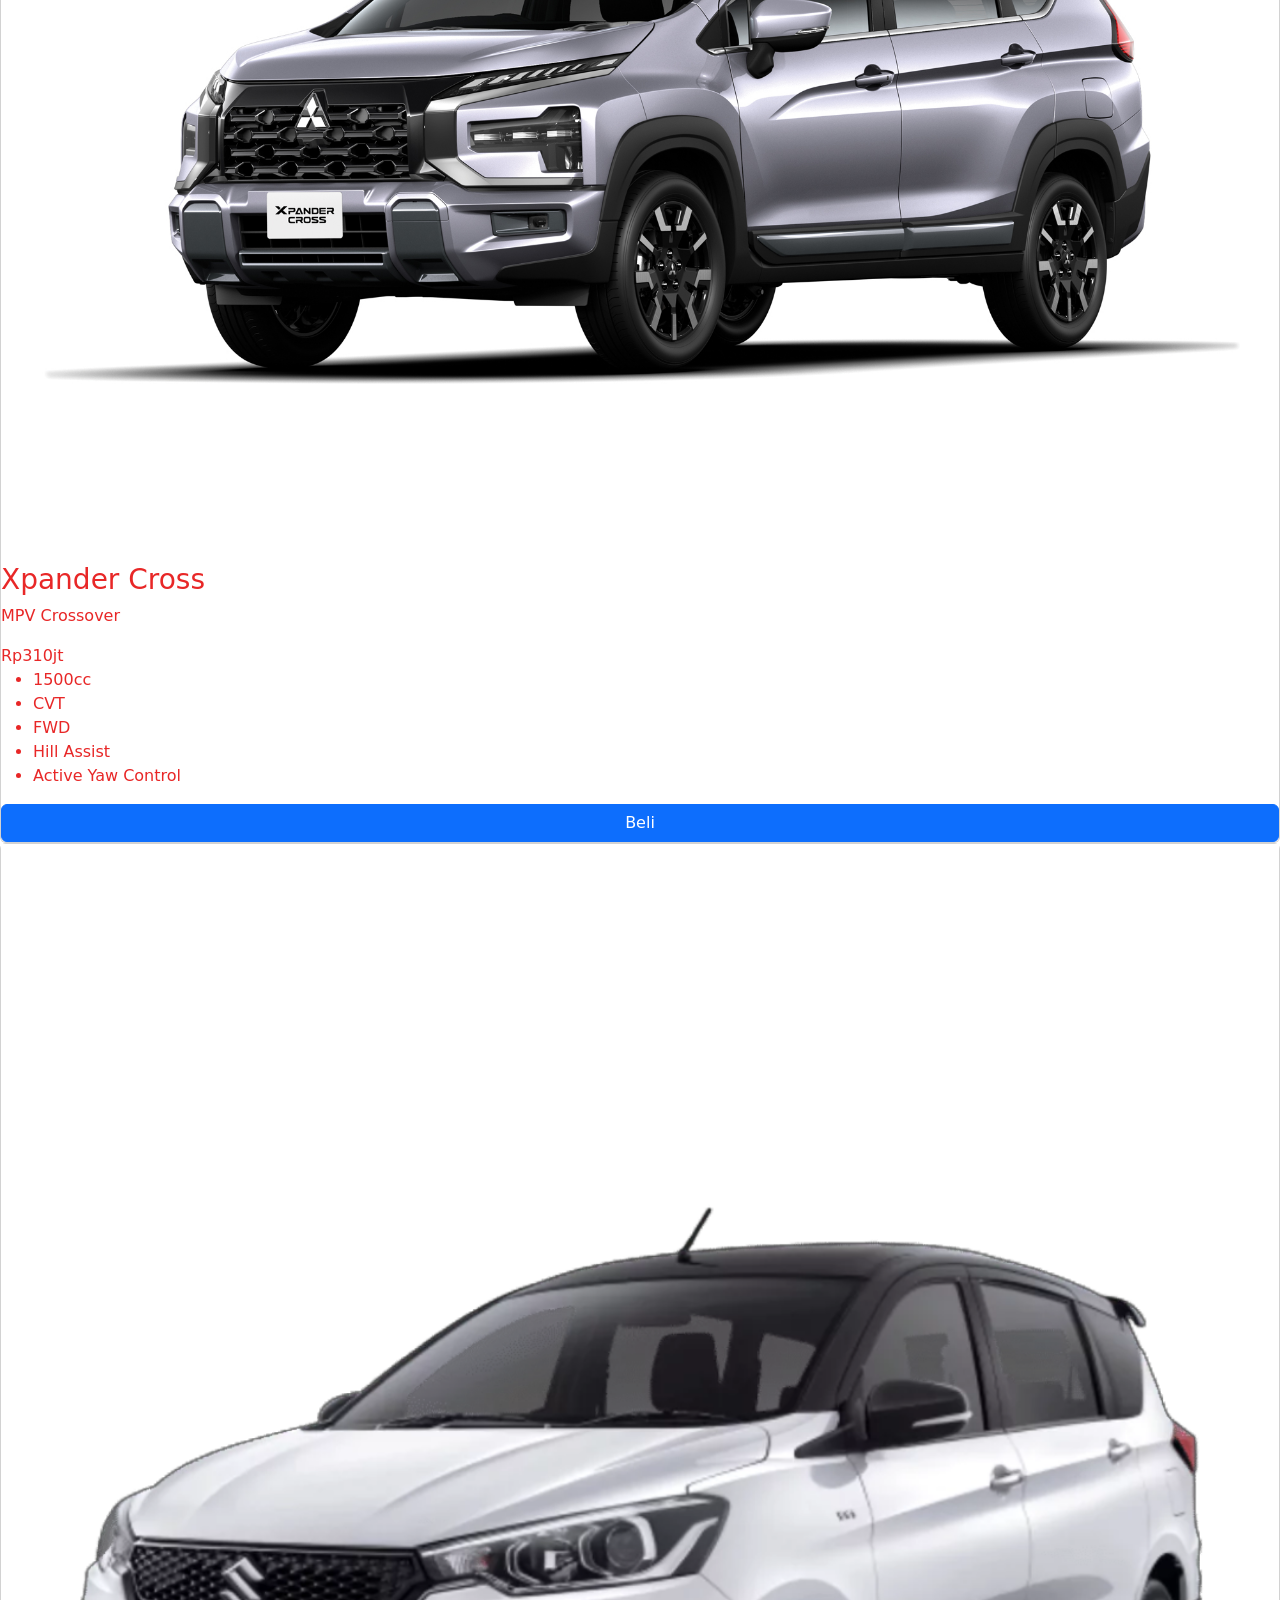
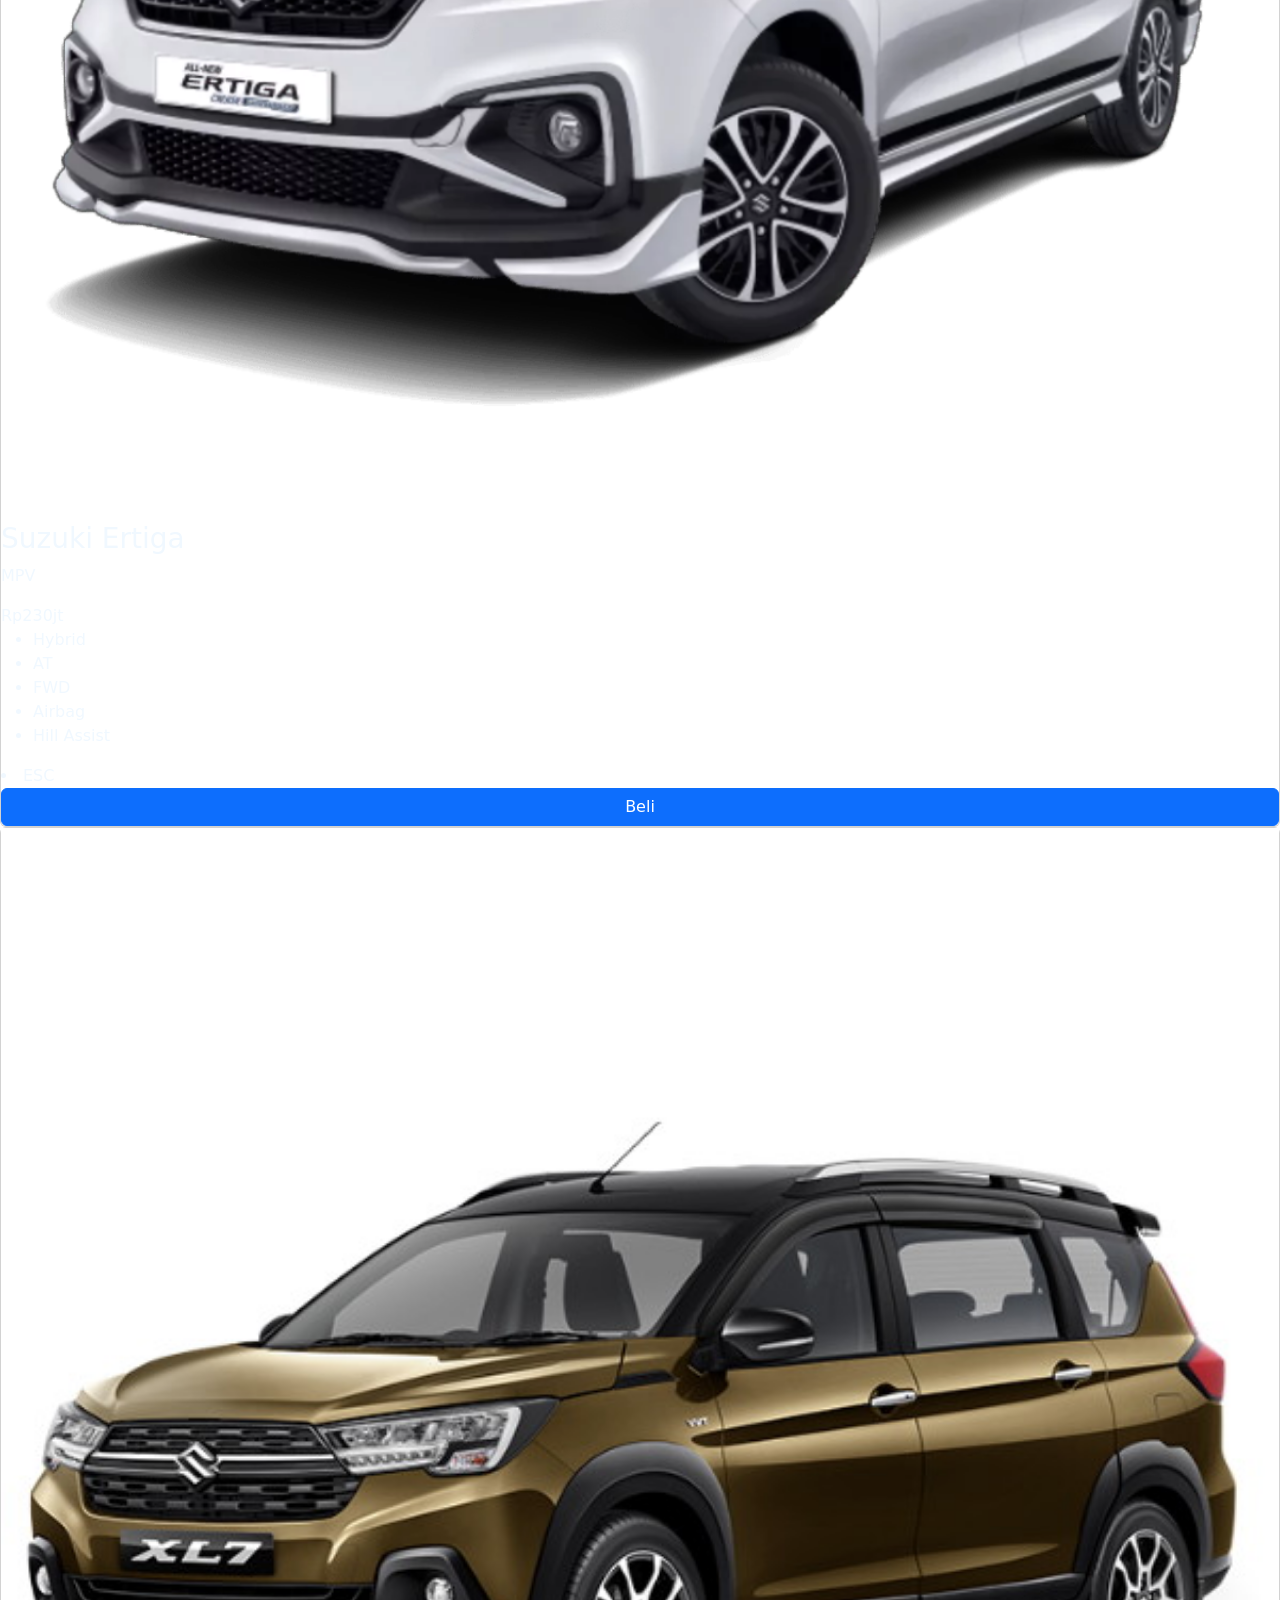
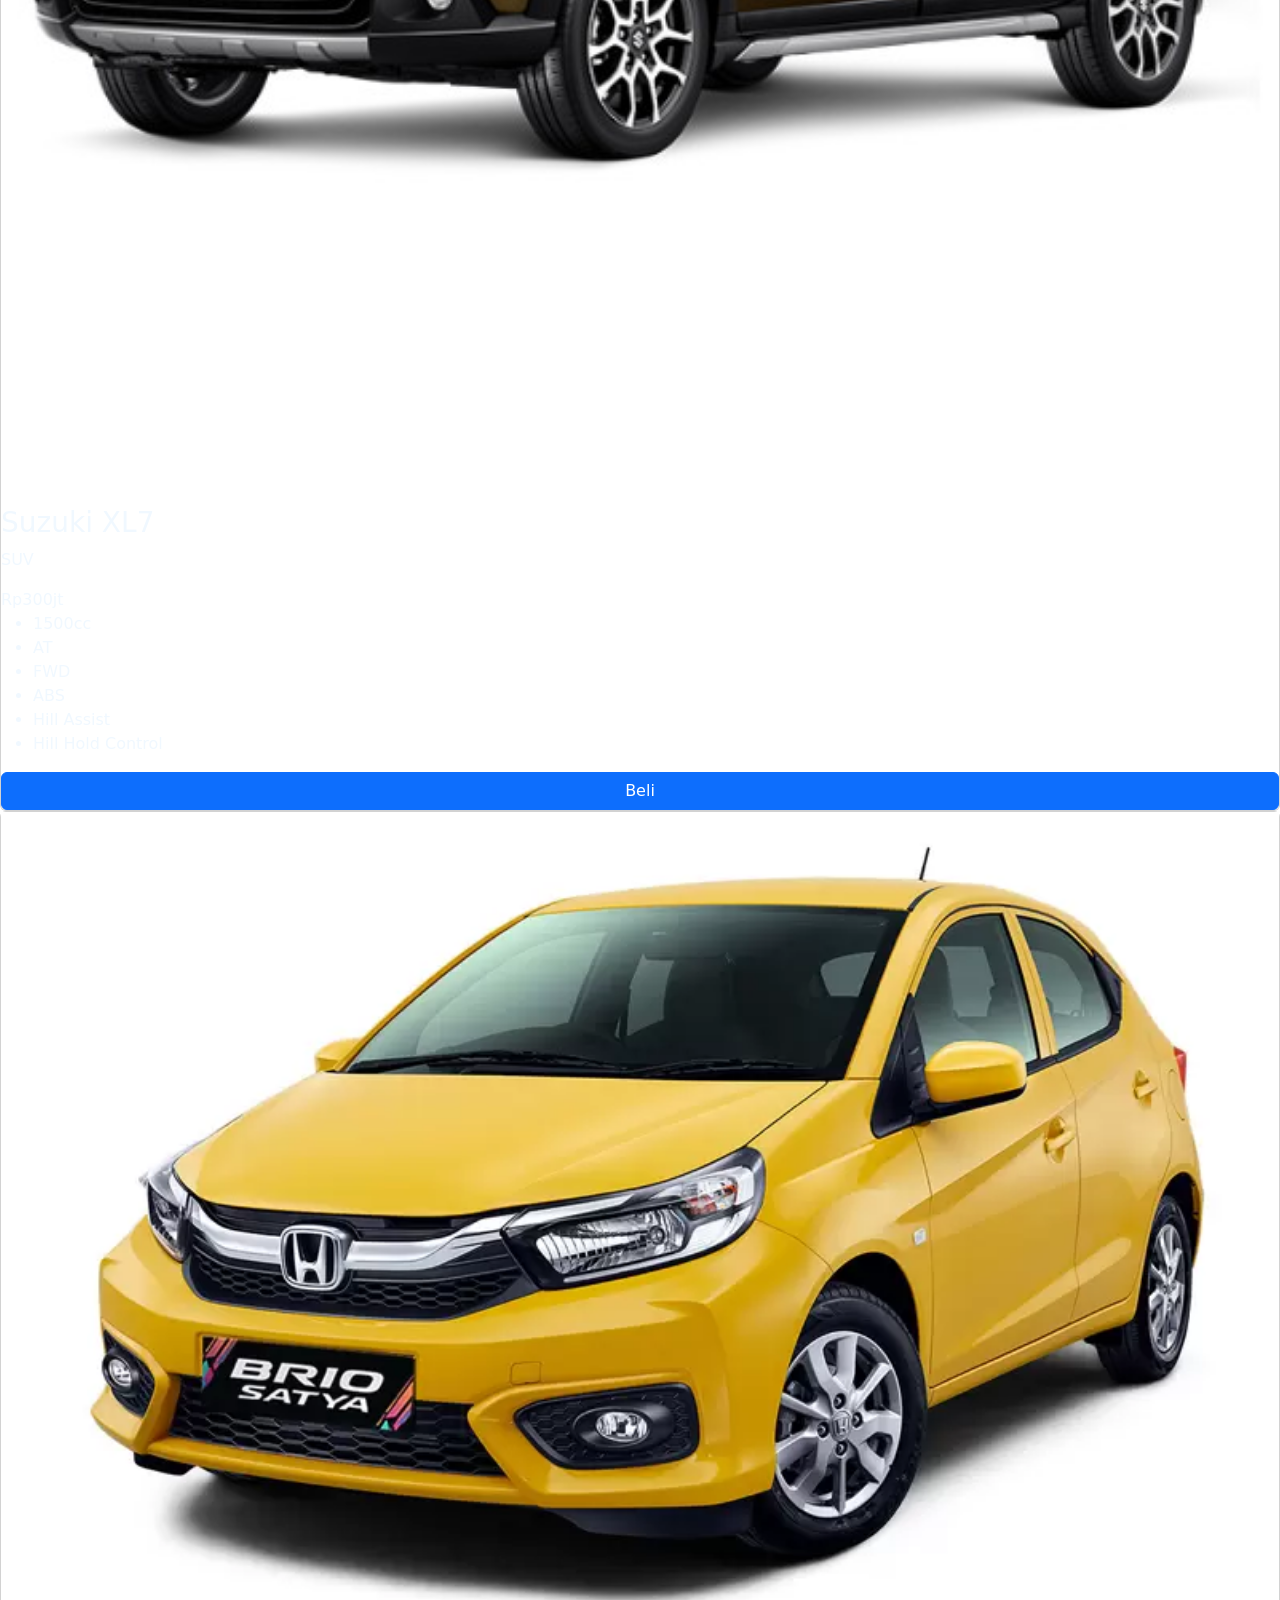
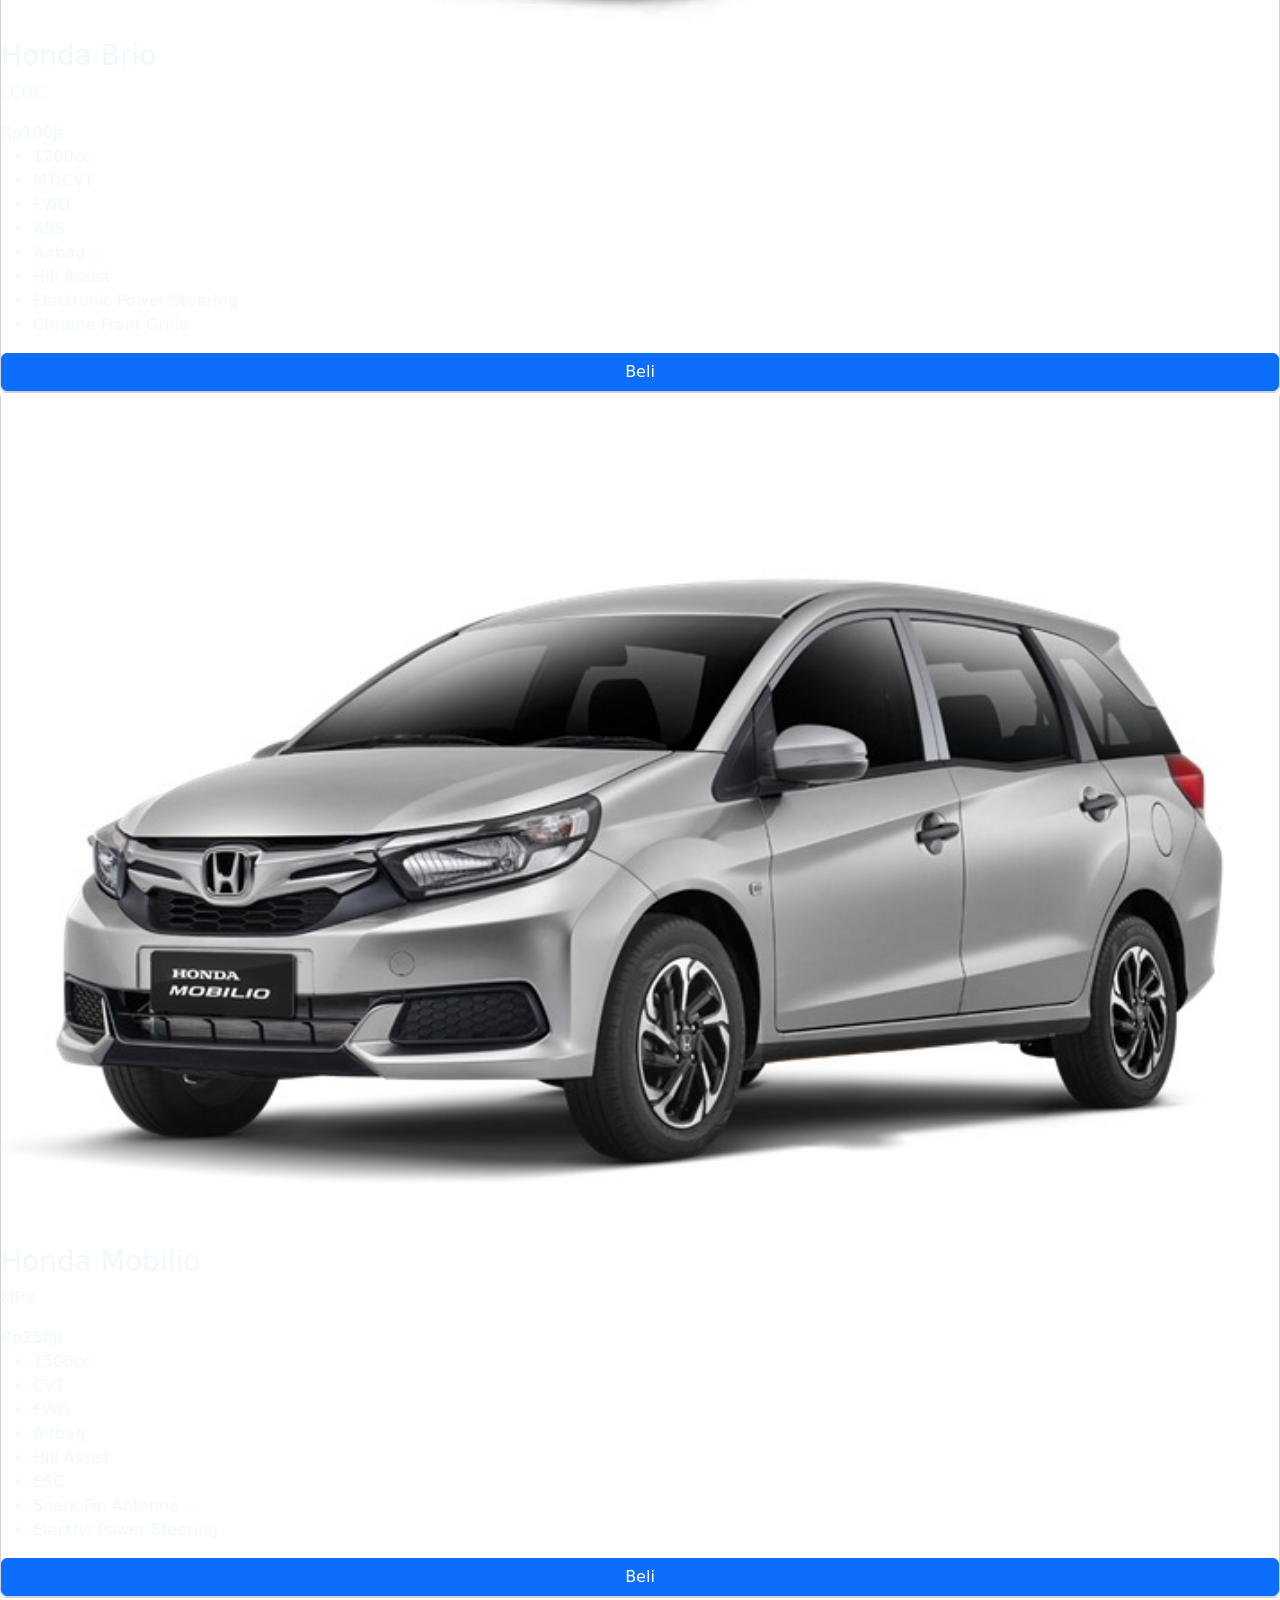
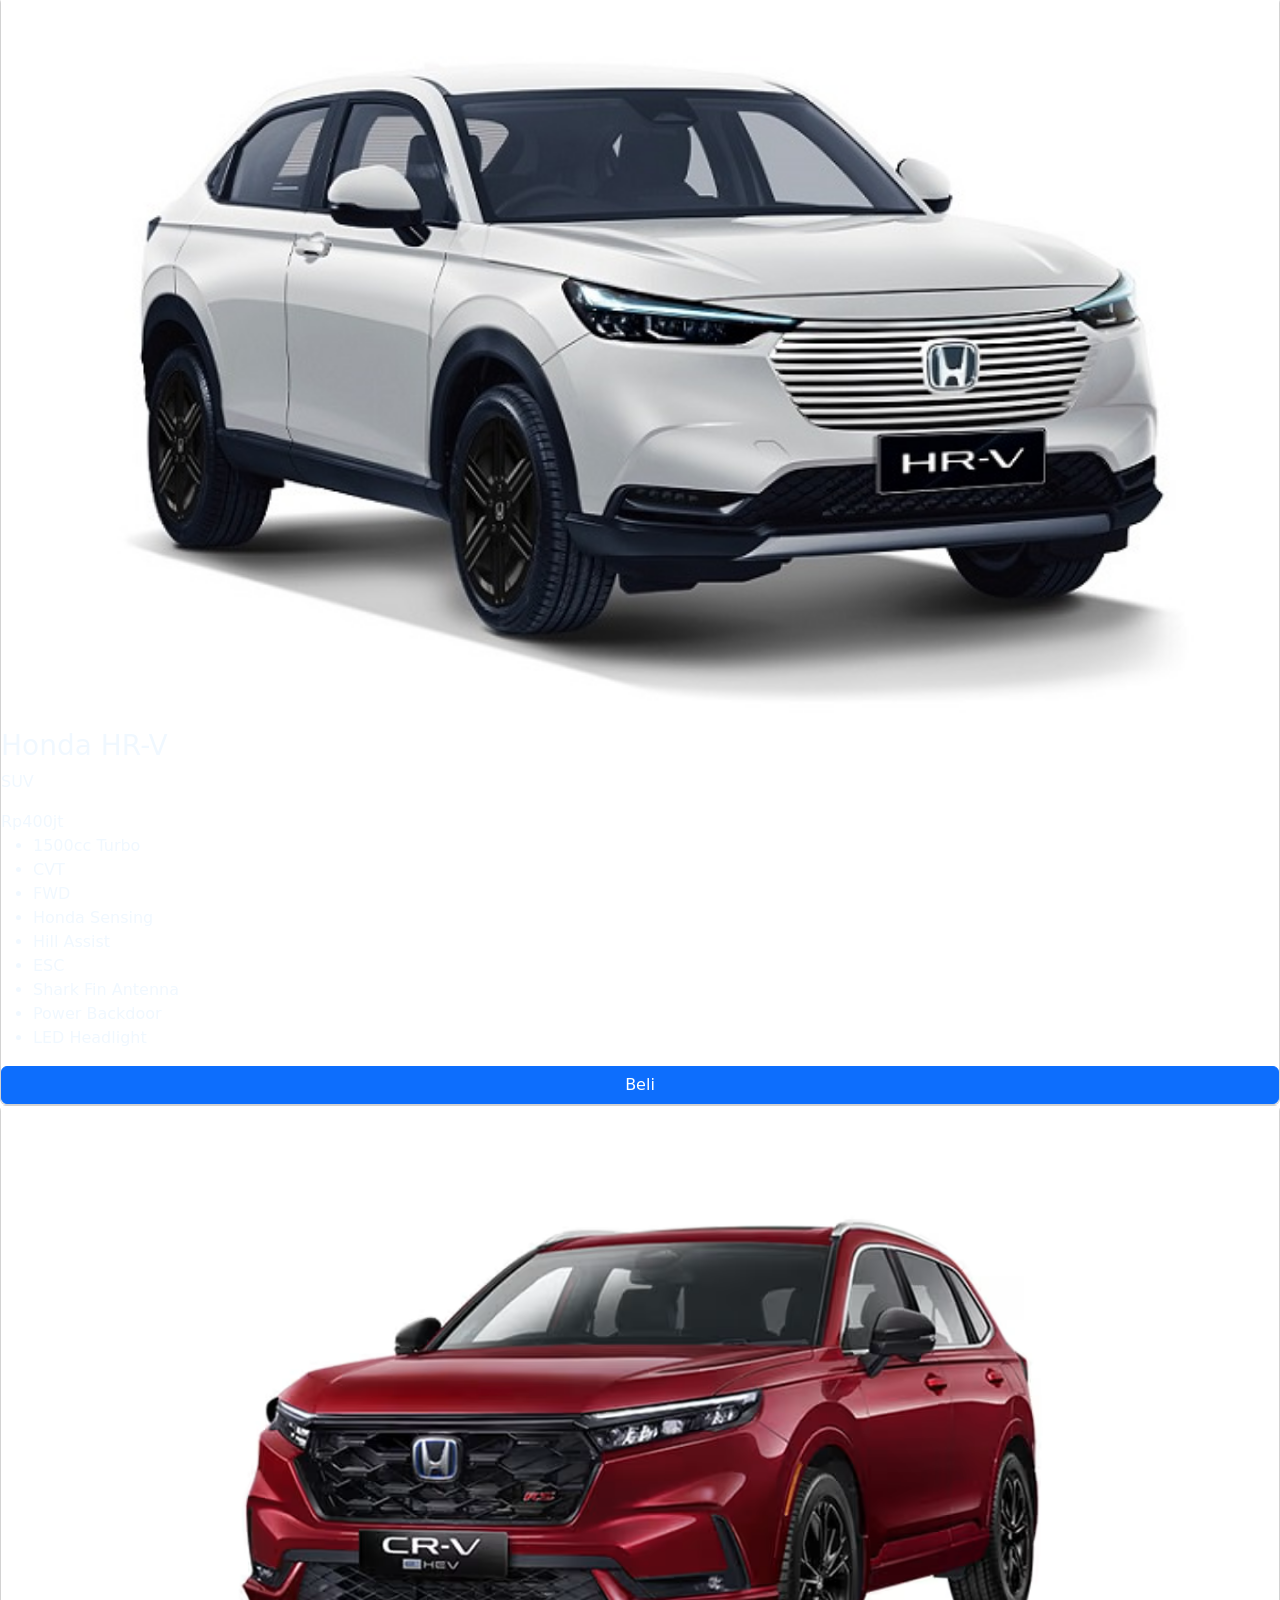
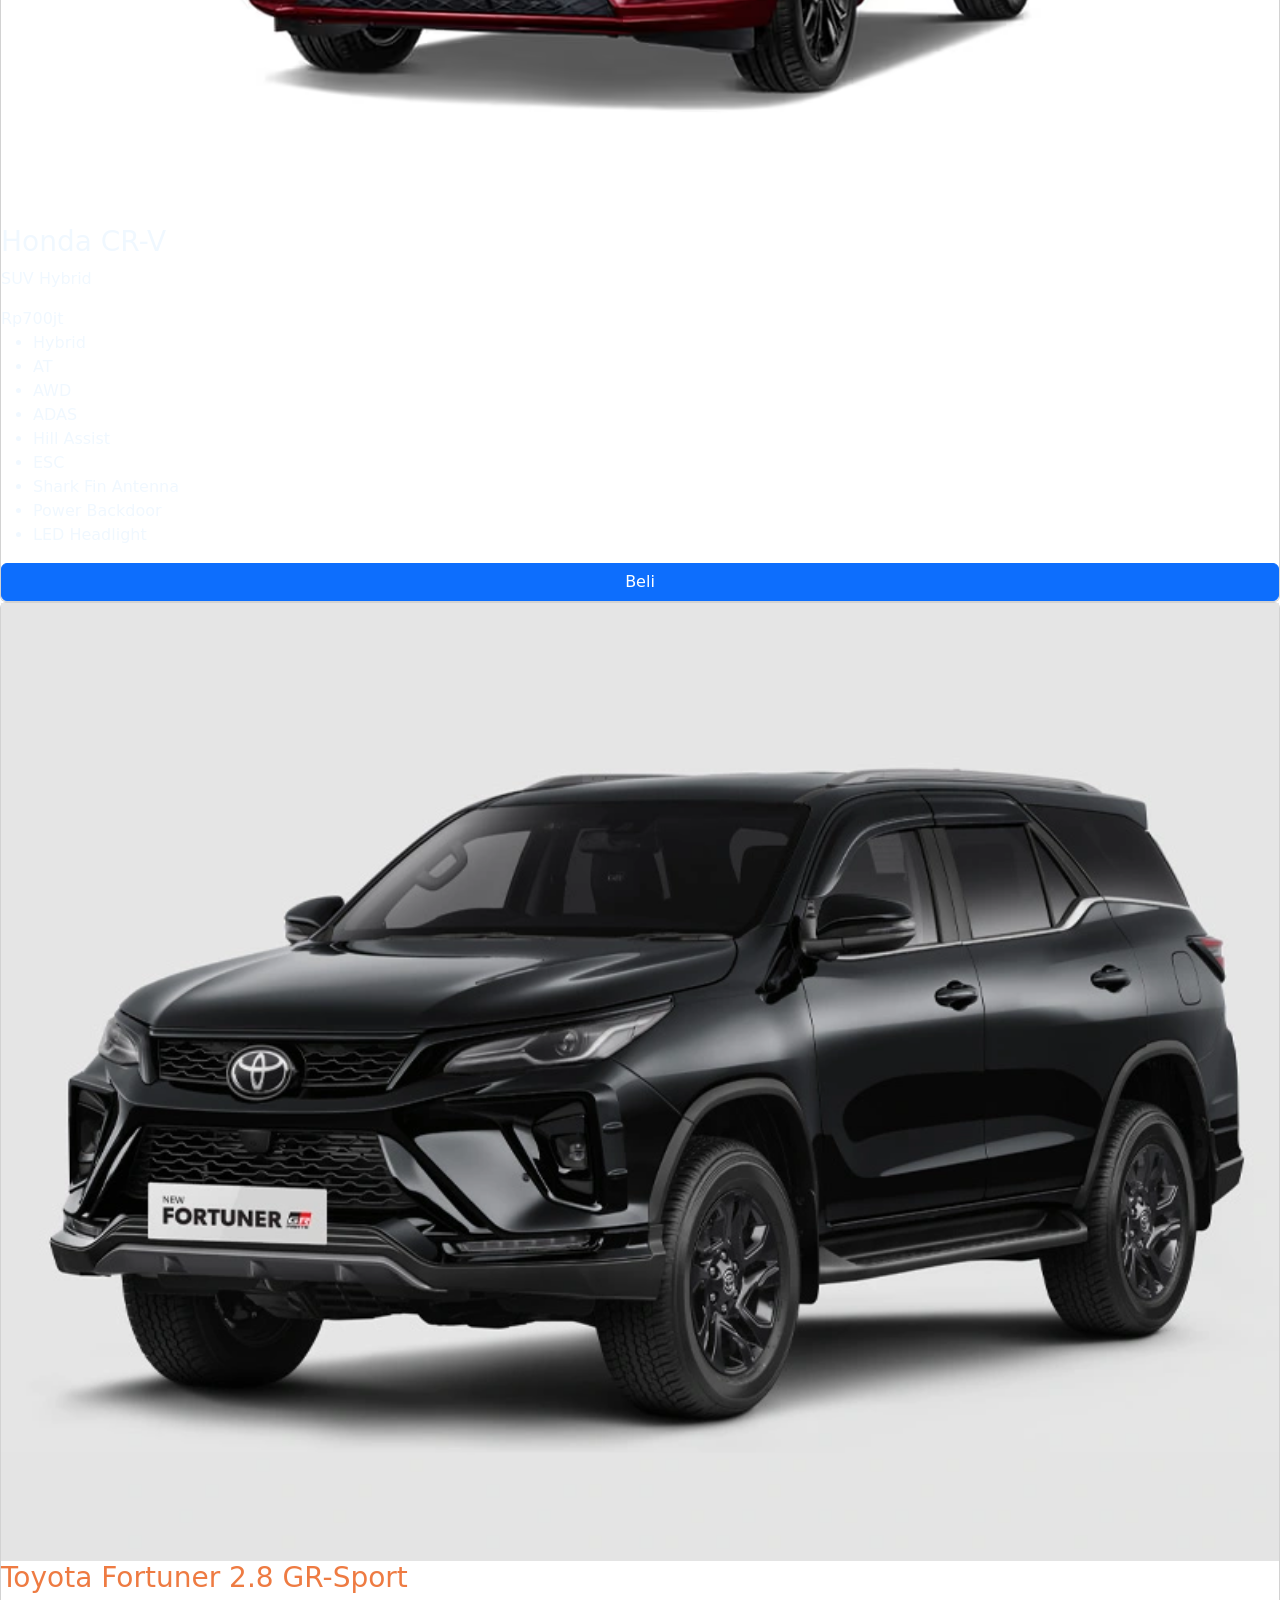
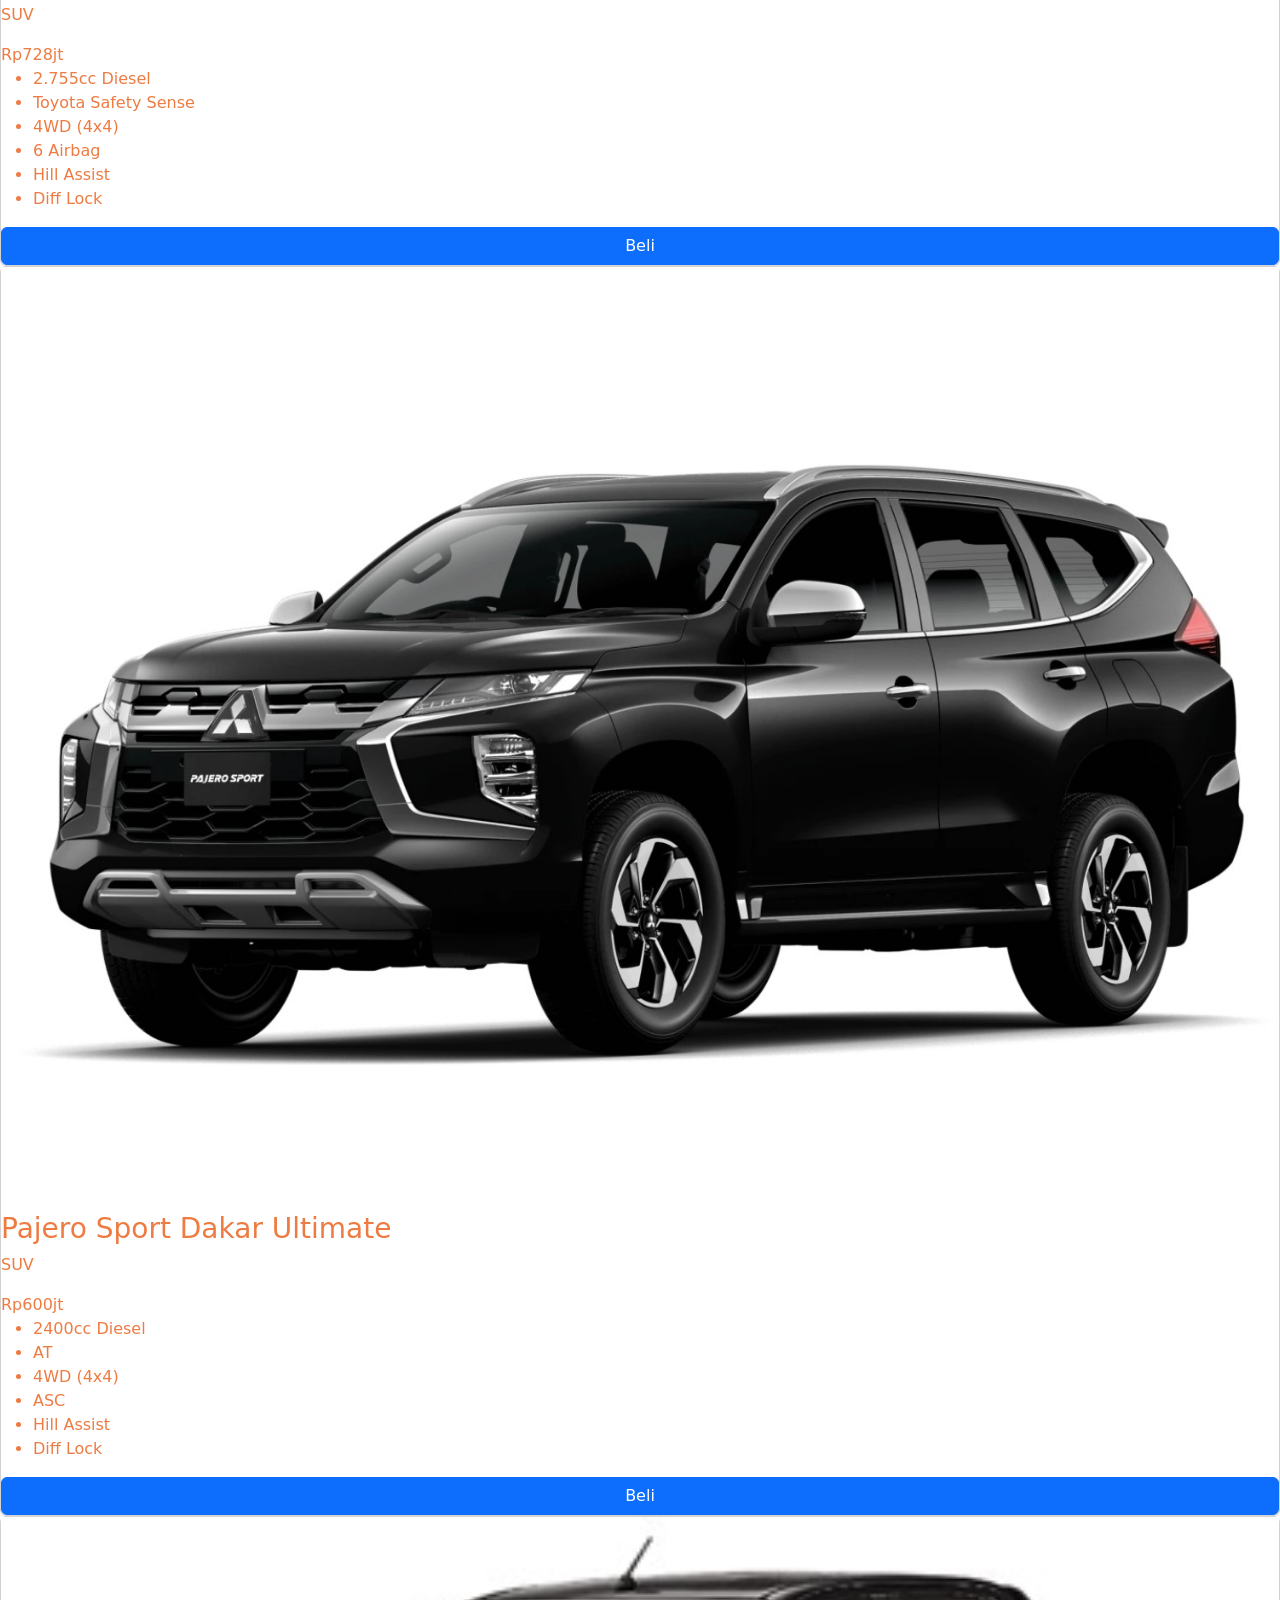
==== commit 06bbd091: "Add files via upload" ====
--- a/index.html
+++ b/index.html
@@ -41,7 +41,7 @@
 
 <!-- 1-10 -->
 <div class="card" style="color: rgb(232, 39, 39);">
-    <img src="images.avanza.jpg">
+    <img src="foto/foto/images.avanza.jpg">
     <h3>Toyota Avanza</h3><p>MPV</p>
     <span>Rp250jt</span>
     <ul><li>2022</li>
@@ -52,7 +52,7 @@
     <button class="btn btn-primary" onclick="beliMobil('Avanza')">Beli</button>
 </div>
 
-<div class="card" style="color: rgb(232, 39, 39);"><img src="images.veloz.jpg">
+<div class="card" style="color: rgb(232, 39, 39);"><img src="foto/foto/images.veloz.jpg">
     <h3>Toyota Veloz</h3>
     <p>MPV</p>
     <span>Rp300jt</span>
@@ -66,7 +66,7 @@
     </div>
 
 <div class="card" style="color:rgb(232, 39, 39);">
-    <img src="images.innova-reborn-diesel.jpg">
+    <img src="foto/images.innova-reborn-diesel.jpg">
     <h3>Innova Reborn V</h3>
     <p>MPV 7-Seater</p>
     <span>Rp400jt</span>
@@ -82,7 +82,7 @@
 
 
 </div><div class="card" style="color: rgb(232, 39, 39);">
-    <img src="images.innova-zenix-V-hybrid.jpg">
+    <img src="foto/images.innova-zenix-V-hybrid.jpg">
     <h3>Innova Zenix V</h3>
     <p>Hybrid MPV</p>
     <span>Rp500jt</span>
@@ -95,7 +95,7 @@
 </div>
 
 <div class="card" style="color: rgb(232, 39, 39);">
-    <img src="images.xpander.jpg">
+    <img src="foto/images.xpander.jpg">
     <h3>Mitsubishi Xpander</h3><p>MPV</p>
     <span>Rp280jt</span>
     <ul><li>1500cc</li>
@@ -107,7 +107,7 @@
 </div>
 
 <div class="card" style="color: rgb(232, 39, 39);">
-    <img src="images.xpander-crosss.jpg">
+    <img src="foto/images.xpander-crosss.jpg">
     <h3>Xpander Cross</h3>
     <p>MPV Crossover</p>
     <span>Rp310jt</span>
@@ -120,7 +120,7 @@
 </div>
 
 <div class="card" style="color: aliceblue;">
-    <img src="images.ertiga.jpg">
+    <img src="foto/images.ertiga.jpg">
     <h3>Suzuki Ertiga</h3>
     <p>MPV</p>
     <span>Rp230jt</span>
@@ -135,7 +135,7 @@
 
 
 <div class="card" style="color: aliceblue;">
-    <img src="images.XL7.jpg">
+    <img src="foto/images.XL7.jpg">
     <h3>Suzuki XL7</h3>
     <p>SUV</p>
     <span>Rp300jt</span>
@@ -149,7 +149,7 @@
 </div> 
 
 <div class="card" style="color: aliceblue;">
-    <img src="Brio_Satya_Front.webp">
+    <img src="foto/Brio_Satya_Front.webp">
     <h3>Honda Brio</h3>
     <p>LCGC</p>
     <span>Rp180jt</span>
@@ -165,7 +165,7 @@
 </div>
 
 <div class="card" style="color: aliceblue;">
-    <img src="images.mobilio.jpg">
+    <img src="foto/images.mobilio.jpg">
     <h3>Honda Mobilio</h3>
     <p>MPV</p>
     <span>Rp250jt</span>
@@ -183,7 +183,7 @@
 
 <!-- 11-20 -->
 <div class="card" style="color: aliceblue;">
-    <img src="images.HR-V---putih.jpg">
+    <img src="foto/images.HR-V---putih.jpg">
     <h3>Honda HR-V</h3>
     <p>SUV</p>
     <span>Rp400jt</span>
@@ -200,7 +200,7 @@
 </div>
 
 <div class="card" style="color: aliceblue;">
-    <img src="images.CR-V.jpg">
+    <img src="foto/images.CR-V.jpg">
     <h3>Honda CR-V</h3>
     <p>SUV Hybrid</p>
     <span>Rp700jt</span>
@@ -217,7 +217,7 @@
 </div>
 
 <div class="card" style="color: rgb(238, 123, 66);">
-    <img src="Fortuner-GR-Sport-2024.webp">
+    <img src="foto/Fortuner-GR-Sport-2024.webp">
     <h3>Toyota Fortuner 2.8 GR-Sport</h3>
     <p>SUV</p>
     <span>Rp728jt</span><ul>
@@ -231,7 +231,7 @@
 </div>
 
 <div class="card" style="color: rgb(238, 123, 66);">
-    <img src="Pajero-Sport-Black-2026.jpg">
+    <img src="foto/Pajero-Sport-Black-2026.jpg">
     <h3>Pajero Sport Dakar Ultimate</h3>
     <p>SUV</p>
     <span>Rp600jt</span><ul>
@@ -245,7 +245,7 @@
 </div>
 
 <div class="card" style="color: rgb(238, 123, 66);">
-    <img src="img.hilux.4x4.jpg">
+    <img src="foto/img.hilux.4x4.jpg">
     <h3>Toyota Hilux Double-Cabin</h3>
     <p>Pickup Offroad</p>
     <span>Rp500jt</span>
@@ -259,7 +259,7 @@
 </div>
 
 <div class="card" style="color: rgb(238, 123, 66);">
-    <img src="img.D-MAX.BLACK.png">
+    <img src="foto/img.D-MAX.BLACK.png">
     <h3>All New Isuzu D-Max</h3>
     <p>Pickup</p>
     <span>Rp480jt</span>
@@ -273,7 +273,7 @@
 </div>
 
 <div class="card" style="color: rgb(238, 123, 66);">
-    <img src="IMG.FORD-EVEREST.BLACK.png">
+    <img src="foto/IMG.FORD-EVEREST.BLACK.png">
     <h3>Ford Everest Diesel (I4) Turbo</h3>
     <p>SUV</p>
     <span>Rp800jt</span>
@@ -287,7 +287,7 @@
 </div>
 
 <div class="card" style="color: rgb(238, 123, 66);">
-    <img src="img.Hyundai.Ioniq-5.png">
+    <img src="foto/img.Hyundai.Ioniq-5.png">
     <h3>Hyundai Ioniq 5</h3>
     <p>EV</p>
     <span>Rp750jt</span>
@@ -301,7 +301,7 @@
 </div>
 
 <div class="card" style="color: rgb(18, 188, 92);">
-    <img src="img.hyundai-creta.jpg">
+    <img src="foto/img.hyundai-creta.jpg">
     <h3>Hyundai Creta</h3>
     <p>SUV</p>
     <span>Rp300jt</span>
@@ -315,7 +315,7 @@
 </div>
 
 <div class="card" style="color: rgb(18, 188, 92);">
-    <img src="img.BYD-SEAL.JPG">
+    <img src="foto/img.BYD-SEAL.JPG">
     <h3>BYD Seal</h3>
     <p>EV</p>
     <span>Rp800jt</span>
@@ -329,7 +329,7 @@
 </div>  
 
 <div class="card" style="color: rgb(18, 188, 92);">
-    <img src="img.corolla-altis.jpg">
+    <img src="foto/img.corolla-altis.jpg">
     <h3>Corolla Altis</h3>
     <p>Sedan Hybrid</p>
     <span>Rp600jt</span>
@@ -343,7 +343,7 @@
 </div>
 
 <div class="card" style="color: rgb(18, 188, 92);">
-    <img src="img.toyota-camry.jpg">
+    <img src="foto/img.toyota-camry.jpg">
     <h3>Toyota Camry</h3>
     <p>Luxury Sedan</p>
     <span>Rp900jt</span>
@@ -357,7 +357,7 @@
 </div>
 
 <div class="card" style="color: rgb(18, 188, 92);">
-    <img src="img.Honda-accord.jpg">
+    <img src="foto/img.Honda-accord.jpg">
     <h3>Honda Accord</h3>
     <p>Luxury Sedan</p>
     <span>Rp950jt</span>
@@ -371,7 +371,7 @@
 </div>
 
 <div class="card" style="color: rgb(18, 188, 92);">
-    <img src="img.Lexus-RX.jpg">
+    <img src="foto/img.Lexus-RX.jpg">
     <h3>Lexus RX</h3>
     <p>Premium SUV</p>
     <span>Rp1.2M</span>
@@ -385,7 +385,7 @@
 </div>
 
 <div class="card" style="color: gold;">
-    <img src="img.BMW-320i.jpg">
+    <img src="foto/img.BMW-320i.jpg">
     <h3>BMW 320i</h3>
     <p>Sedan</p>
     <span>Rp900jt</span>
@@ -398,7 +398,7 @@
 </div>
 
 <div class="card" style="color: gold;">
-    <img src="img.Mercedes-C-300-AMG.png">
+    <img src="foto/img.Mercedes-C-300-AMG.png">
     <h3>Mercedes C-300 AMG</h3>
     <p>Premium</p>
     <span>Rp1.1M</span>
@@ -412,7 +412,7 @@
 </div>
 
 <div class="card" style="color: gold;">
-    <img src="img.Wuling-almaz.png">
+    <img src="foto/img.Wuling-almaz.png">
     <h3>Wuling Almaz RS</h3>
     <p>SUV</p>
     <span>Rp350jt</span>
@@ -426,7 +426,7 @@
 </div>
 
 <div class="card" style="color: gold;">
-    <img src="img.Chery-Omoda-5.png">
+    <img src="foto/img.Chery-Omoda-5.png">
     <h3>Chery Omoda 5</h3>
     <p>SUV</p>
     <span>Rp330jt</span>
@@ -440,7 +440,7 @@
 </div>
 
 <div class="card" style="color: gold;">
-    <img src="img.MG4-EV.jpg">
+    <img src="foto/img.MG4-EV.jpg">
     <h3>MG 4 EV</h3>
     <p>EV</p>
     <span>Rp450jt</span>
@@ -454,7 +454,7 @@
 </div>
 
 <div class="card" style="color: gold;">
-    <img src="img.Mini-Cooper.jpg">
+    <img src="foto/img.Mini-Cooper.jpg">
     <h3>Mini Cooper</h3>
     <p>Convertible</p>
     <span>Rp900jt</span>
@@ -502,7 +502,7 @@
 <body>
 <header><h1>Detail Mobil</h1></header>
 <section class="detail">
-<img src="images/fortuner.jpg">
+<img src="foto/images/fortuner.jpg">
 <h2>Toyota Fortuner GR Sport</h2>
 <p>Harga: Rp600.000.000</p>
 <h3>Spesifikasi</h3>
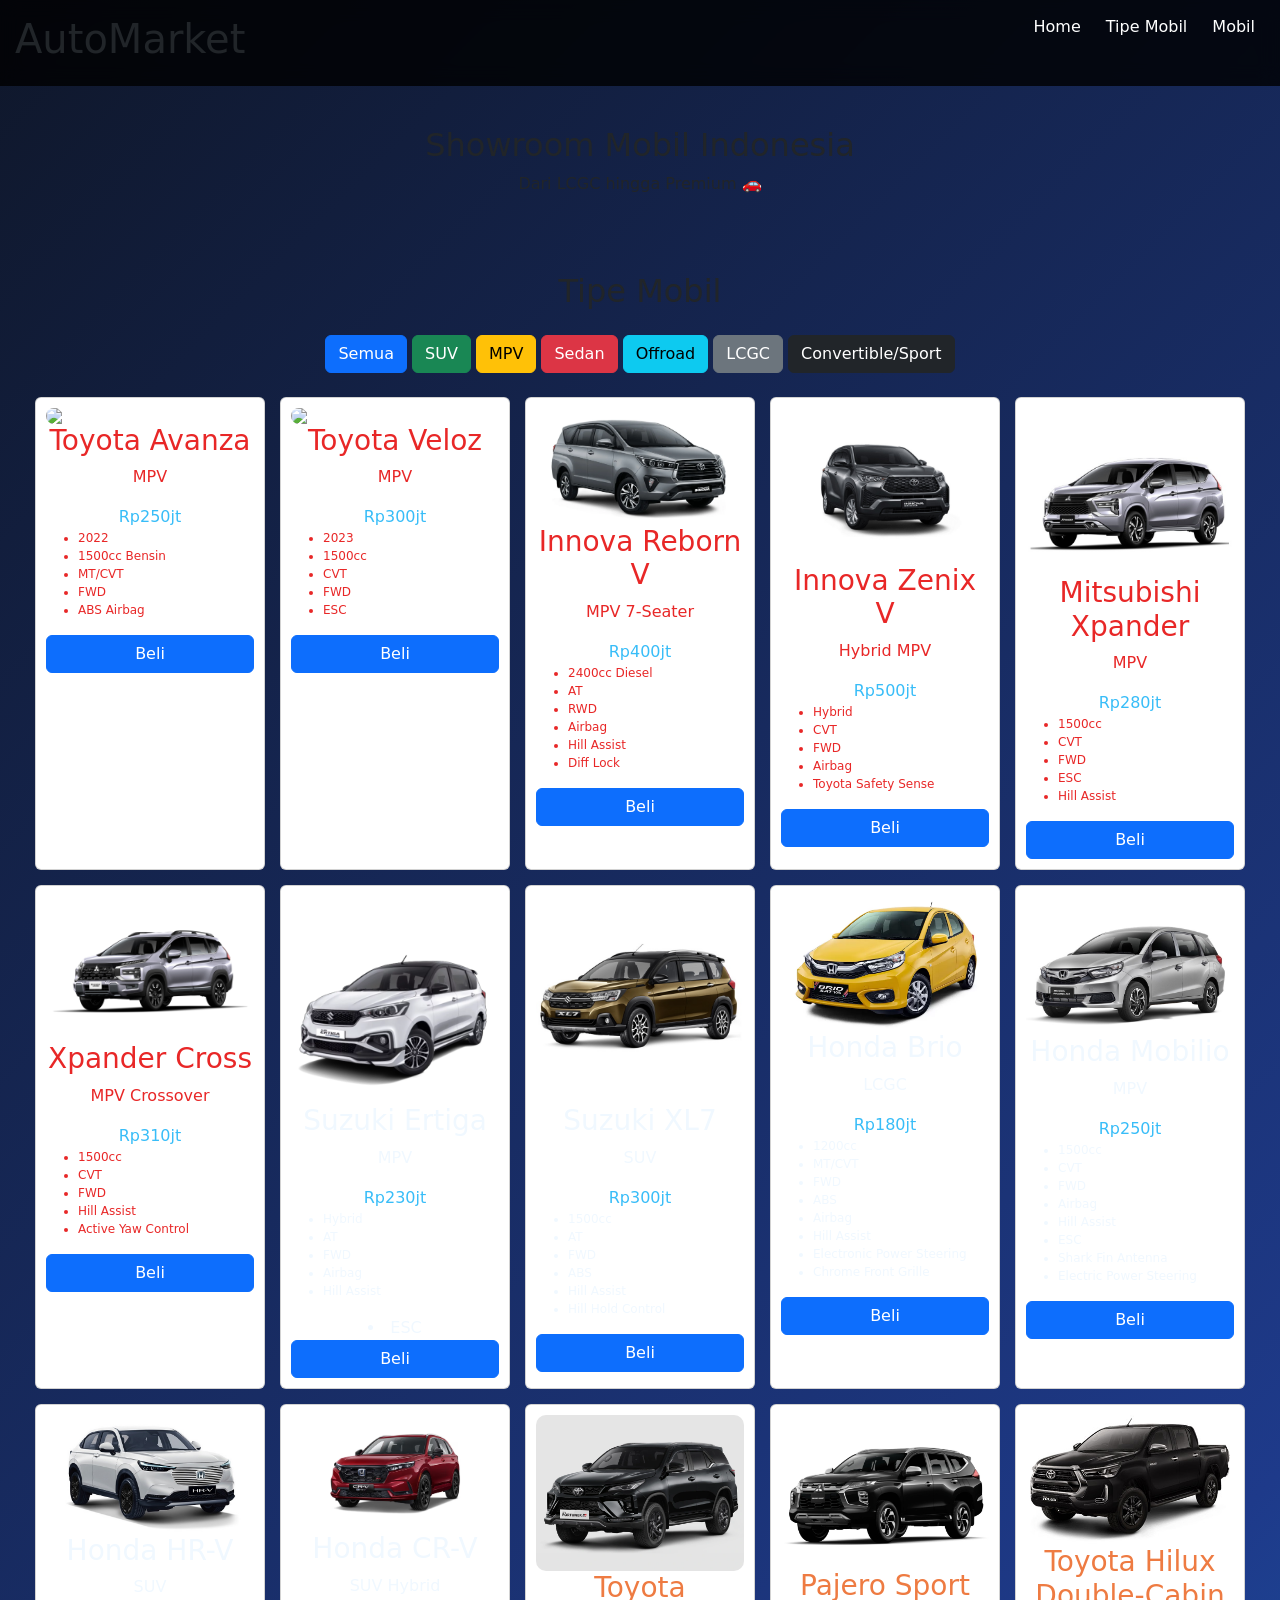
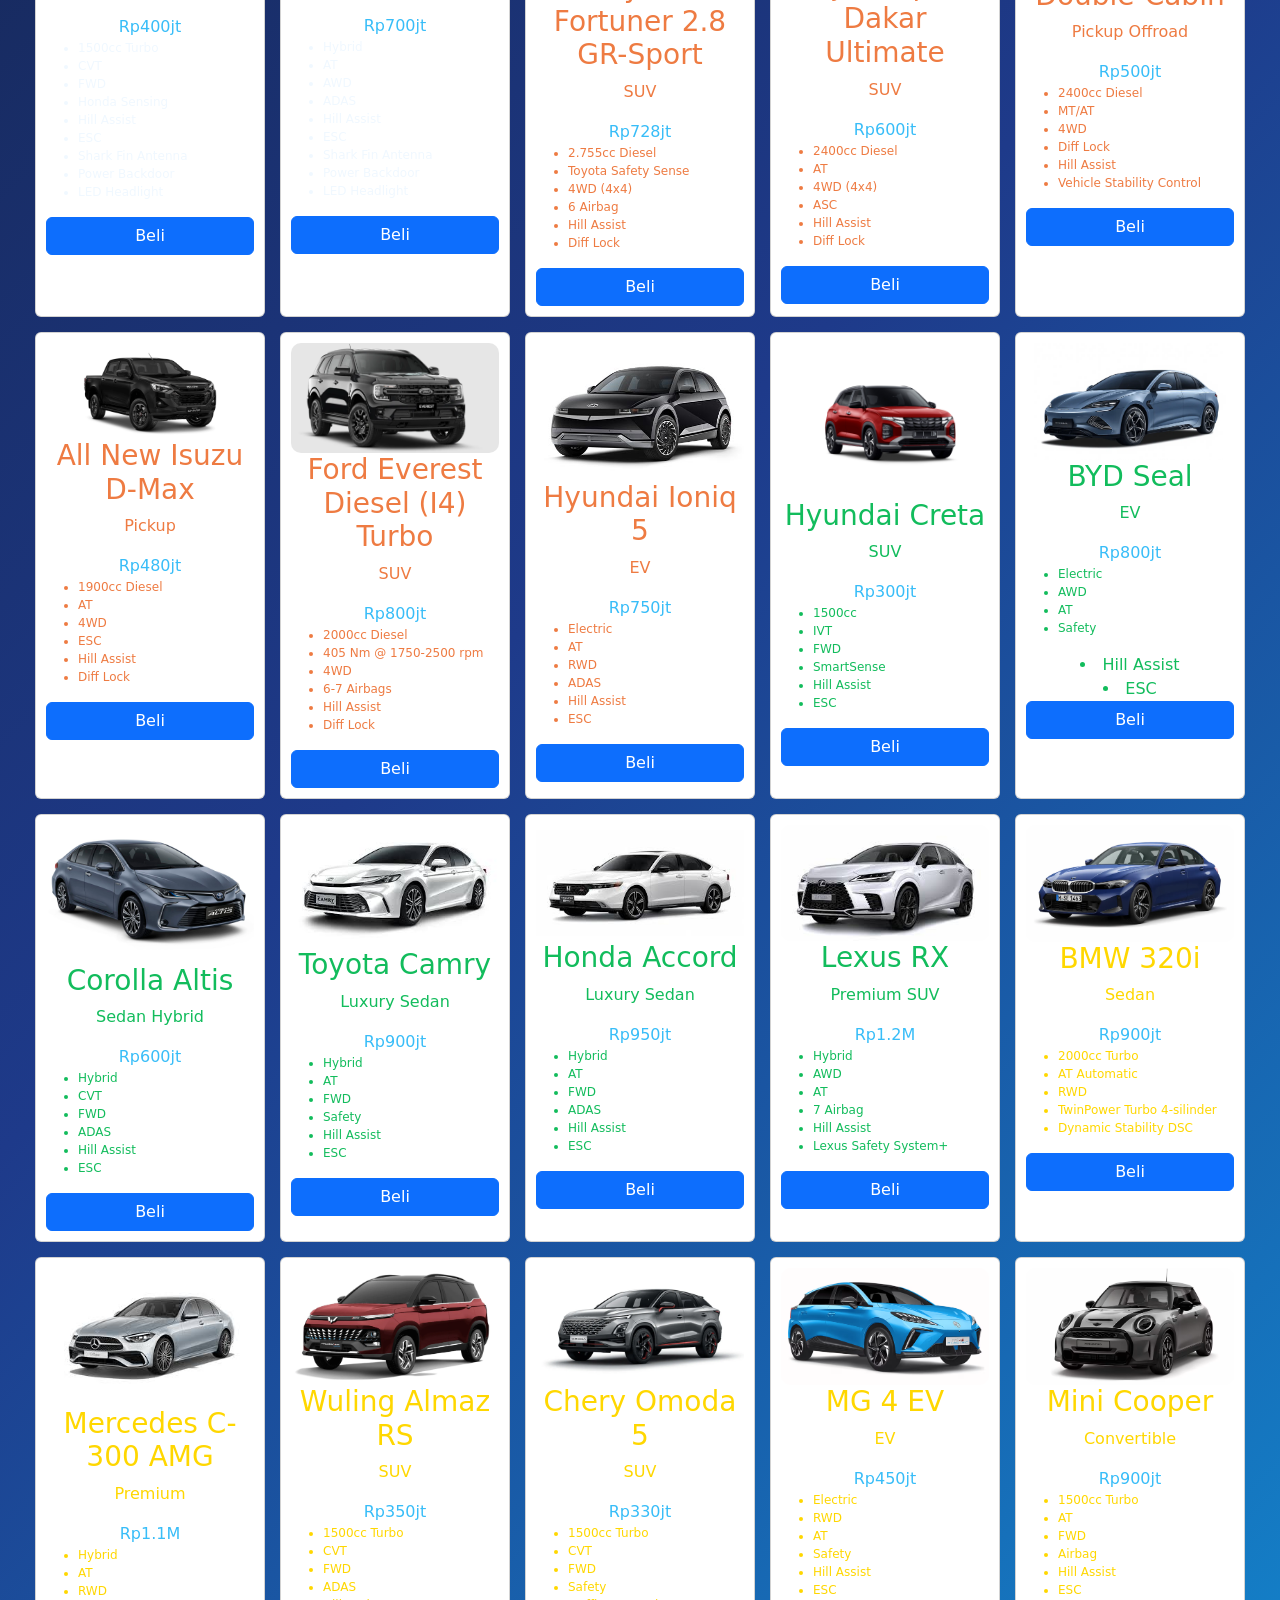
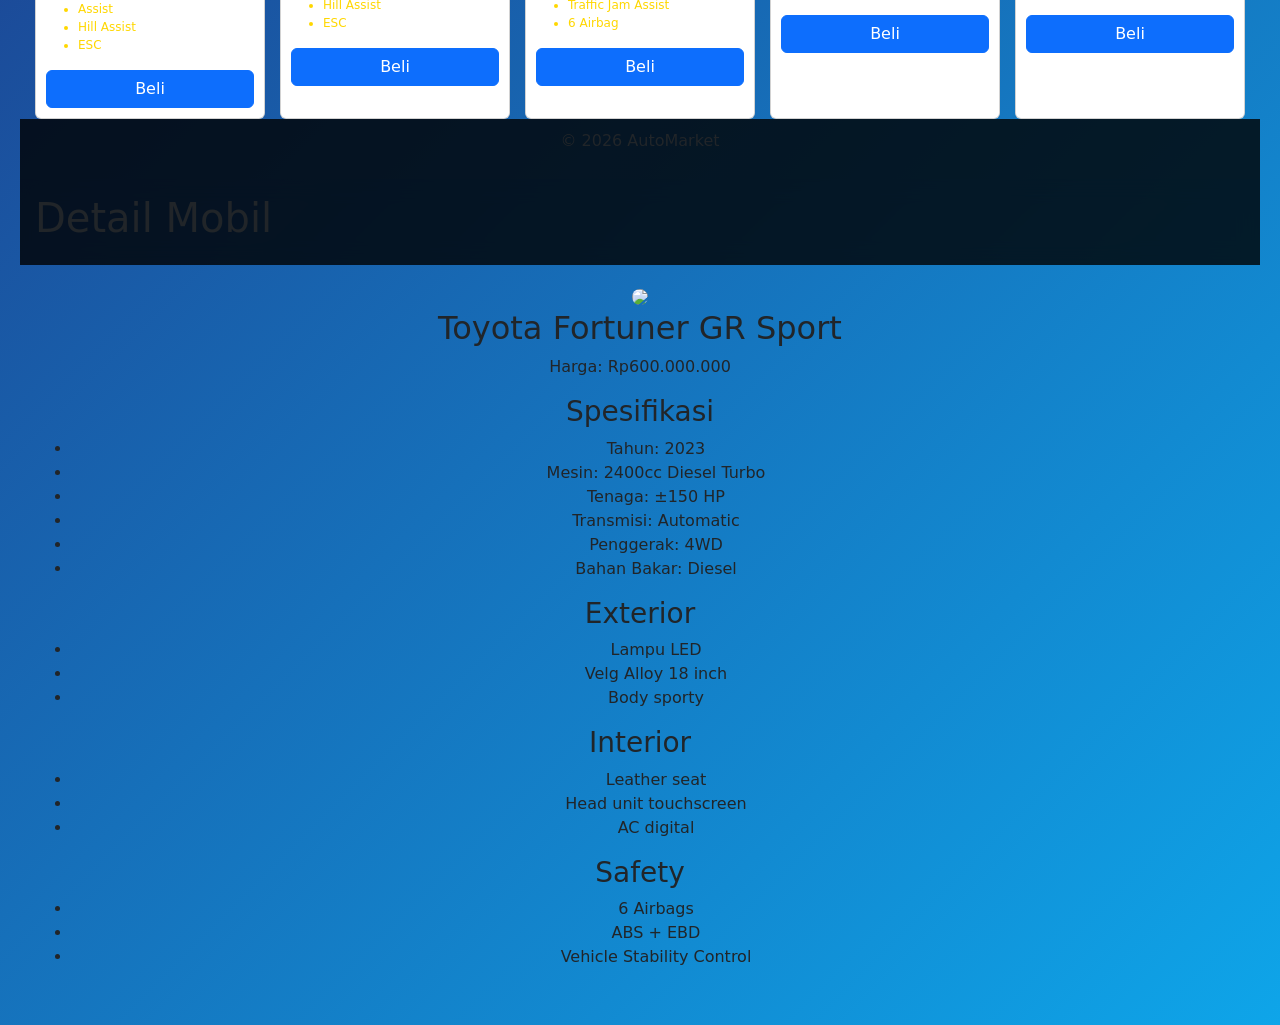
==== commit 84c0eede: "Update index.html" ====
--- a/index.html
+++ b/index.html
@@ -4,7 +4,7 @@
 <head>
     <meta charset="UTF-8">
     <title>AutoMarket</title>
-    <link rel="stylesheet" href="styleshowroom.css">
+    <link rel="stylesheet" href="stylecss.css">
     <link href="https://cdn.jsdelivr.net/npm/bootstrap@5.3.0/dist/css/bootstrap.min.css" rel="stylesheet"> 
 </head>
 <body>
--- a/stylecss.css
+++ b/stylecss.css
@@ -0,0 +1,98 @@
+body{
+  font-family:Arial;
+  /* background baru: gradient premium */
+  background: linear-gradient(135deg,#0f172a,#1e3a8a,#0ea5e9);
+  color:white;
+  margin:0;
+}
+
+header{
+  background: rgba(0,0,0,0.8);
+  padding:15px;
+  display:flex;
+  justify-content:space-between;
+  backdrop-filter: blur(10px);
+}
+
+nav a{
+  color:white;
+  margin:10px;
+  text-decoration:none;
+}
+
+nav a:hover{
+  color:#38bdf8;
+}
+
+.hero{
+  text-align:center;
+  padding:40px;
+}
+
+.kategori{
+  text-align:center;
+  padding:20px;
+}
+
+.kategori-list{
+  display:flex;
+  justify-content:center;
+  gap:10px;
+}
+
+.kategori-list div{
+  background: linear-gradient(45deg,#38bdf8,#0ea5e9);
+  padding:10px;
+  color:black;
+  border-radius:8px;
+}
+
+.produk{
+  display:flex;
+  flex-wrap:wrap;
+  gap:15px;
+  justify-content:center;
+}
+
+.card{
+  background: rgba(255,255,255,0.1);
+  backdrop-filter: blur(10px);
+  width:230px;
+  padding:10px;
+  border-radius:15px;
+  transition:0.3s;
+}
+
+.card:hover{
+  transform: scale(1.05);
+}
+
+.card img{
+  width:100%;
+  border-radius:10px;
+}
+
+.card ul{
+  text-align:left;
+  font-size:12px;
+}
+
+span{
+  color:#38bdf8;
+}
+
+.detail{
+  padding:20px;
+  text-align:center;
+}
+
+.detail img{
+  width:300px;
+  border-radius:10px;
+}
+
+footer{
+  text-align:center;
+  padding:10px;
+  background: rgba(0,0,0,0.8);
+}
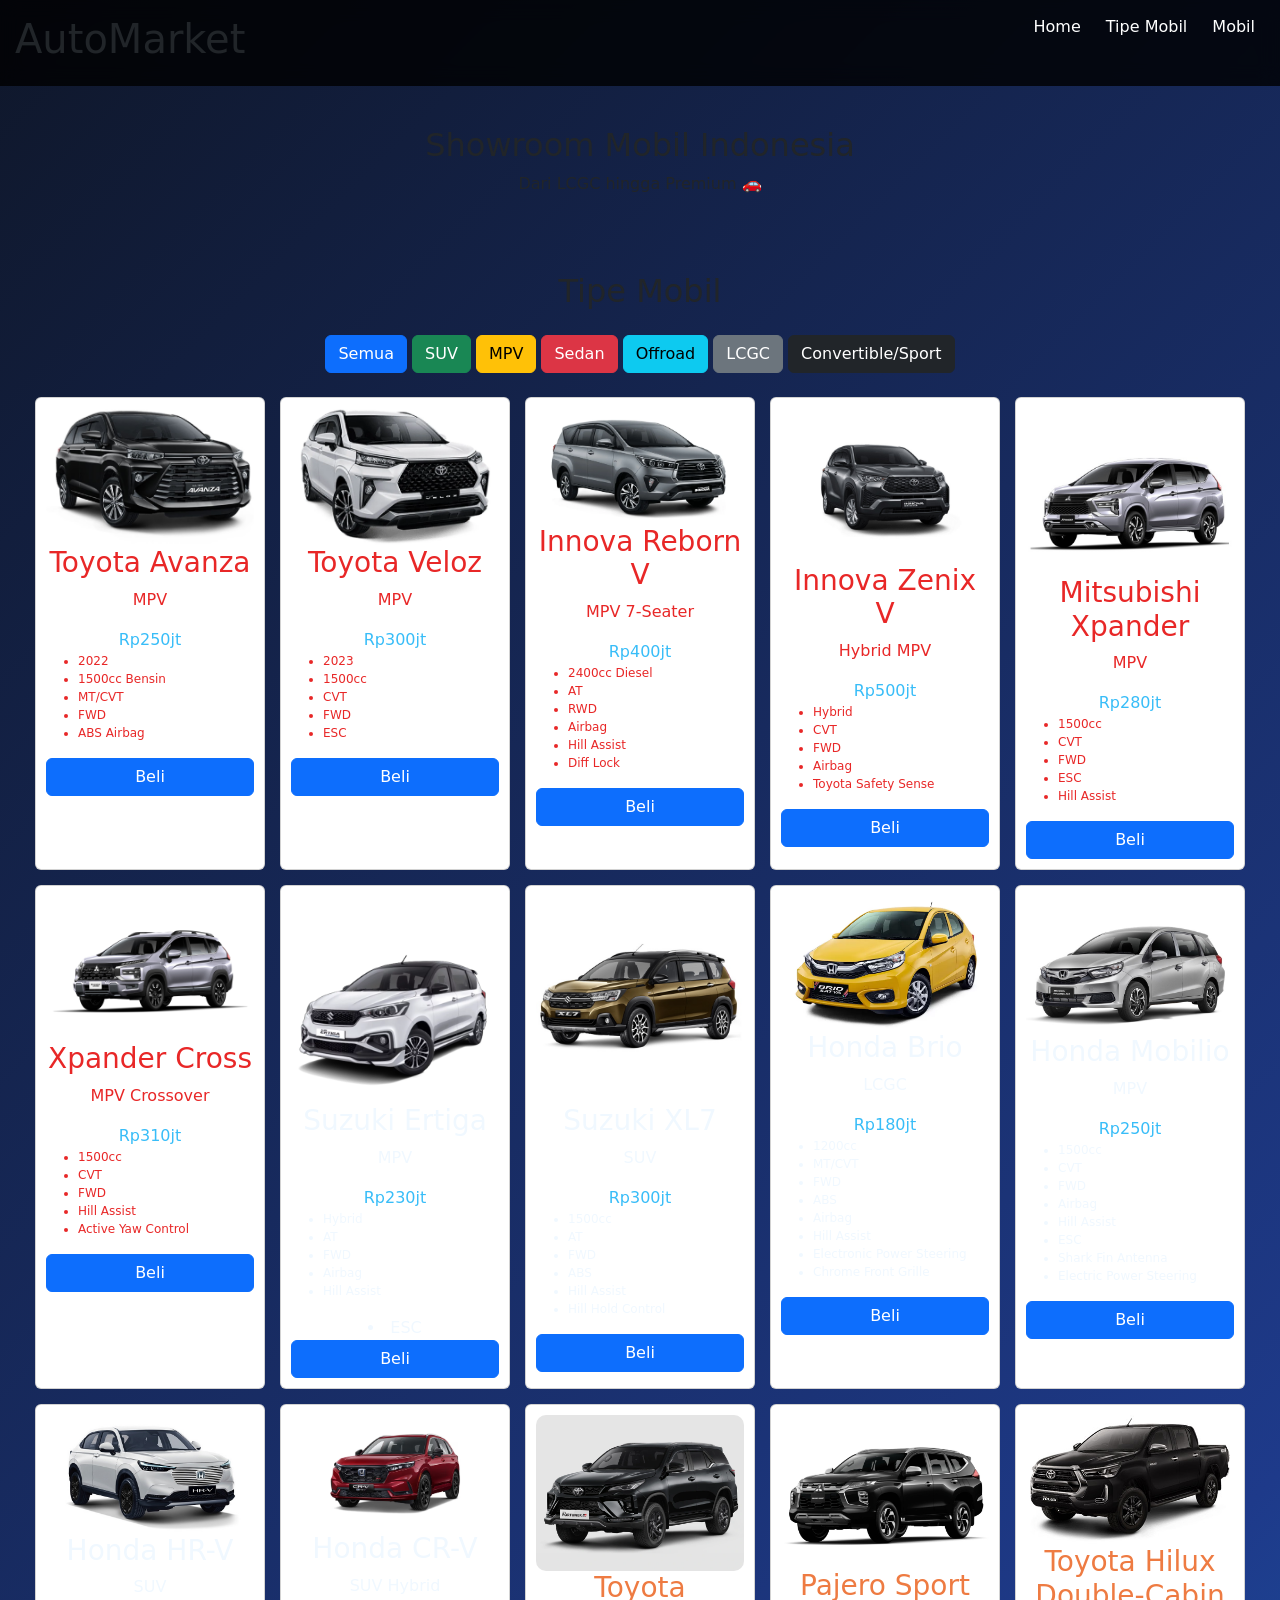
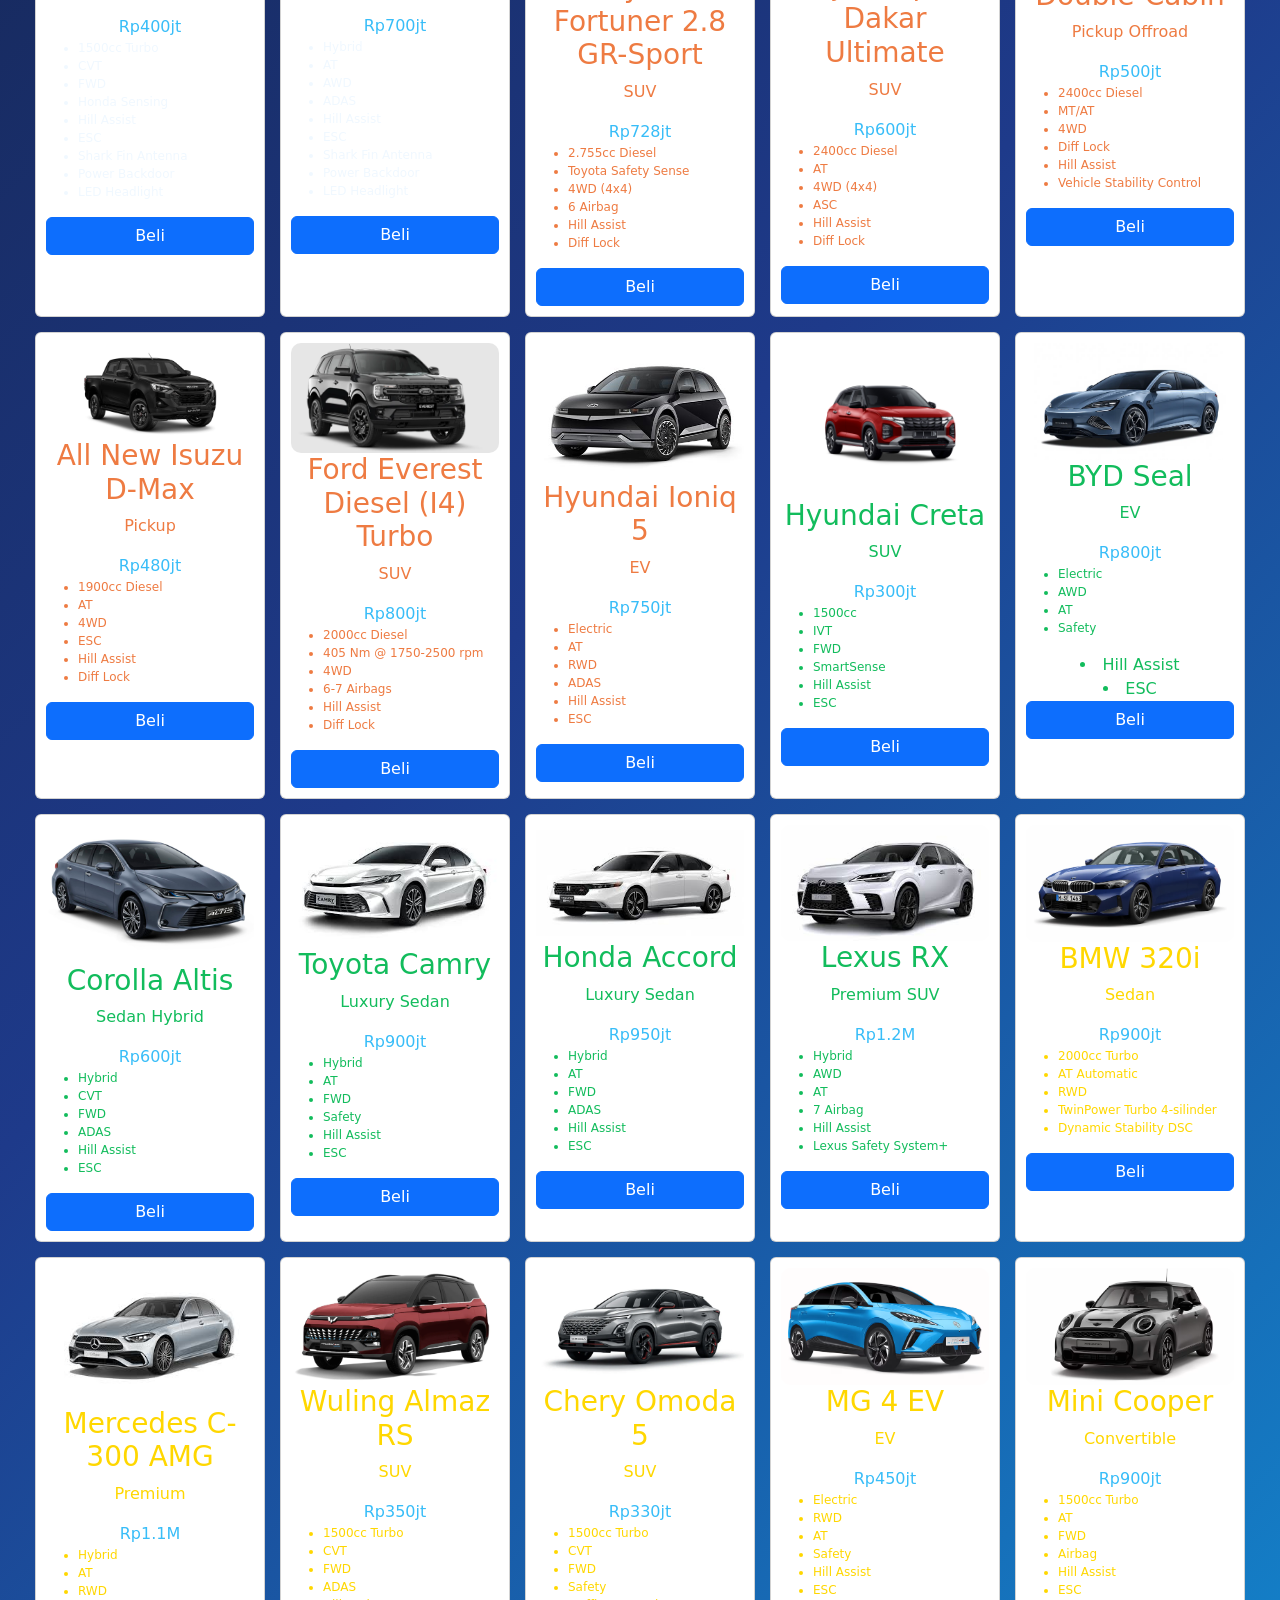
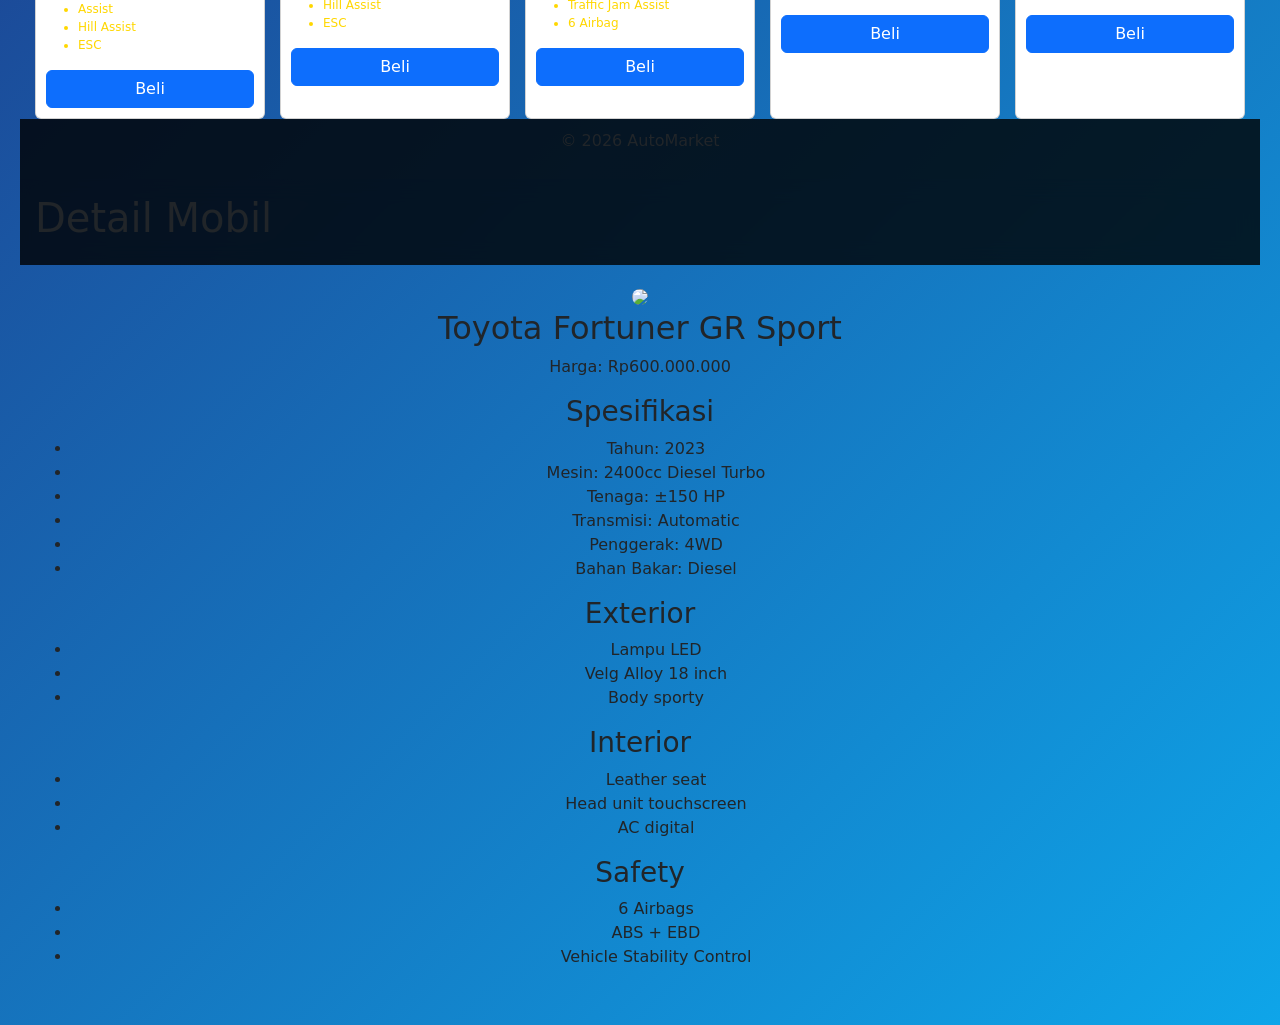
==== commit 071cad21: "Update print statement from 'Hello' to 'Goodbye'" ====
--- a/index.html
+++ b/index.html
@@ -41,7 +41,7 @@
 
 <!-- 1-10 -->
 <div class="card" style="color: rgb(232, 39, 39);">
-    <img src="foto/foto/images.avanza.jpg">
+    <img src="foto/images.avanza.jpg">
     <h3>Toyota Avanza</h3><p>MPV</p>
     <span>Rp250jt</span>
     <ul><li>2022</li>
@@ -52,7 +52,8 @@
     <button class="btn btn-primary" onclick="beliMobil('Avanza')">Beli</button>
 </div>
 
-<div class="card" style="color: rgb(232, 39, 39);"><img src="foto/foto/images.veloz.jpg">
+<div class="card" style="color: rgb(232, 39, 39);">
+    <img src="foto/images.veloz.jpg">
     <h3>Toyota Veloz</h3>
     <p>MPV</p>
     <span>Rp300jt</span>
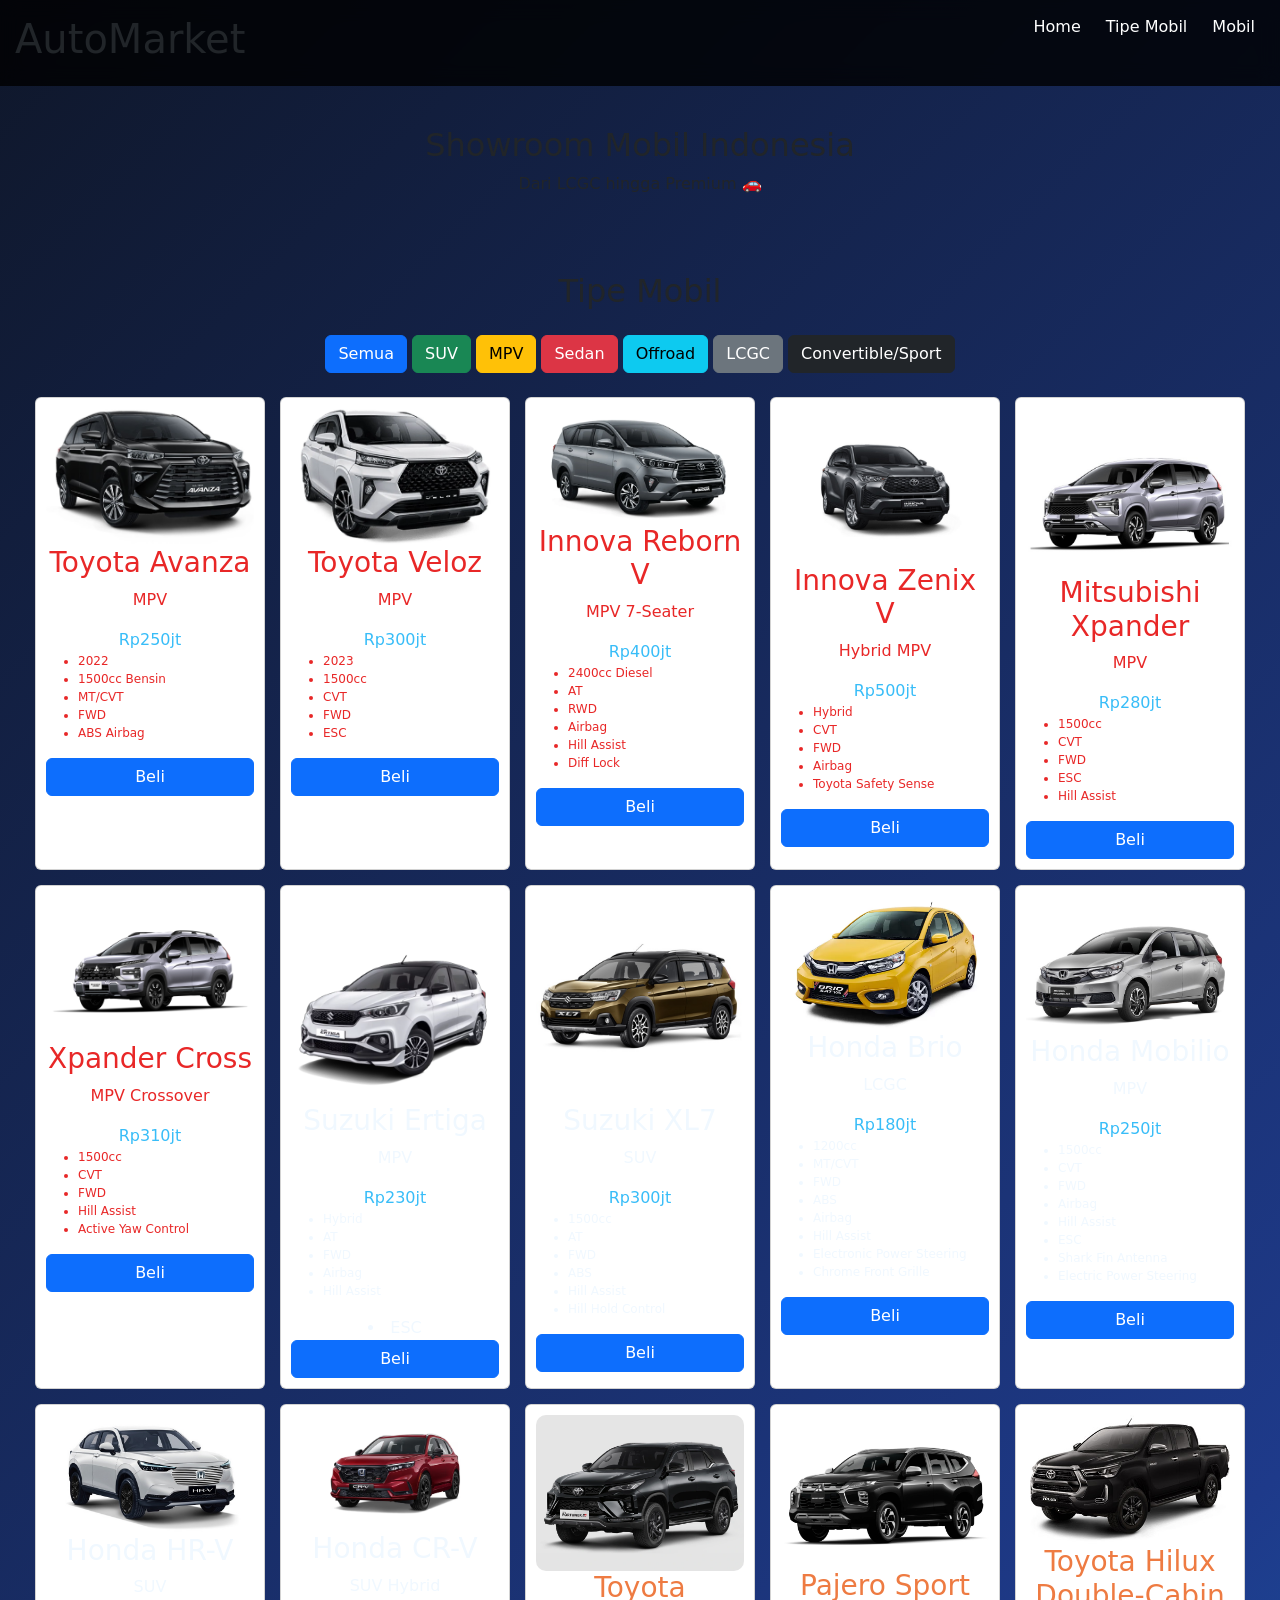
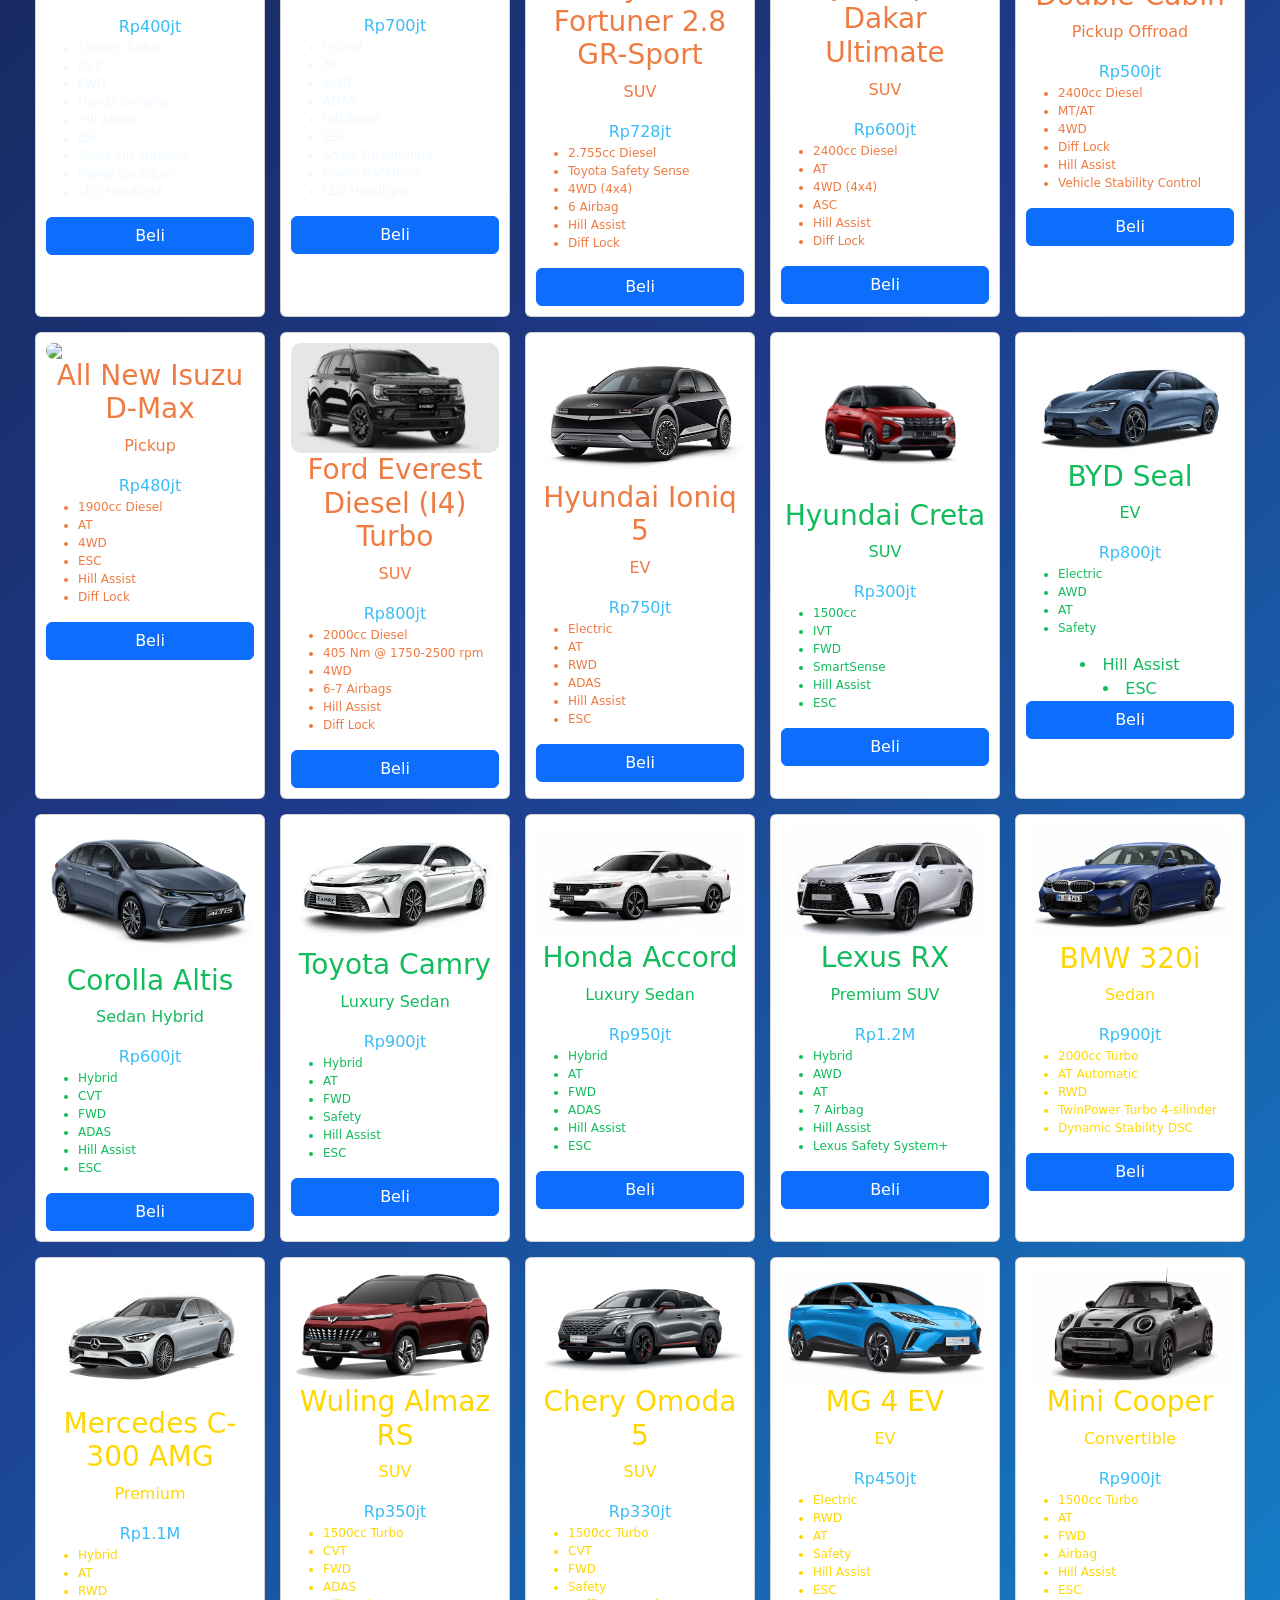
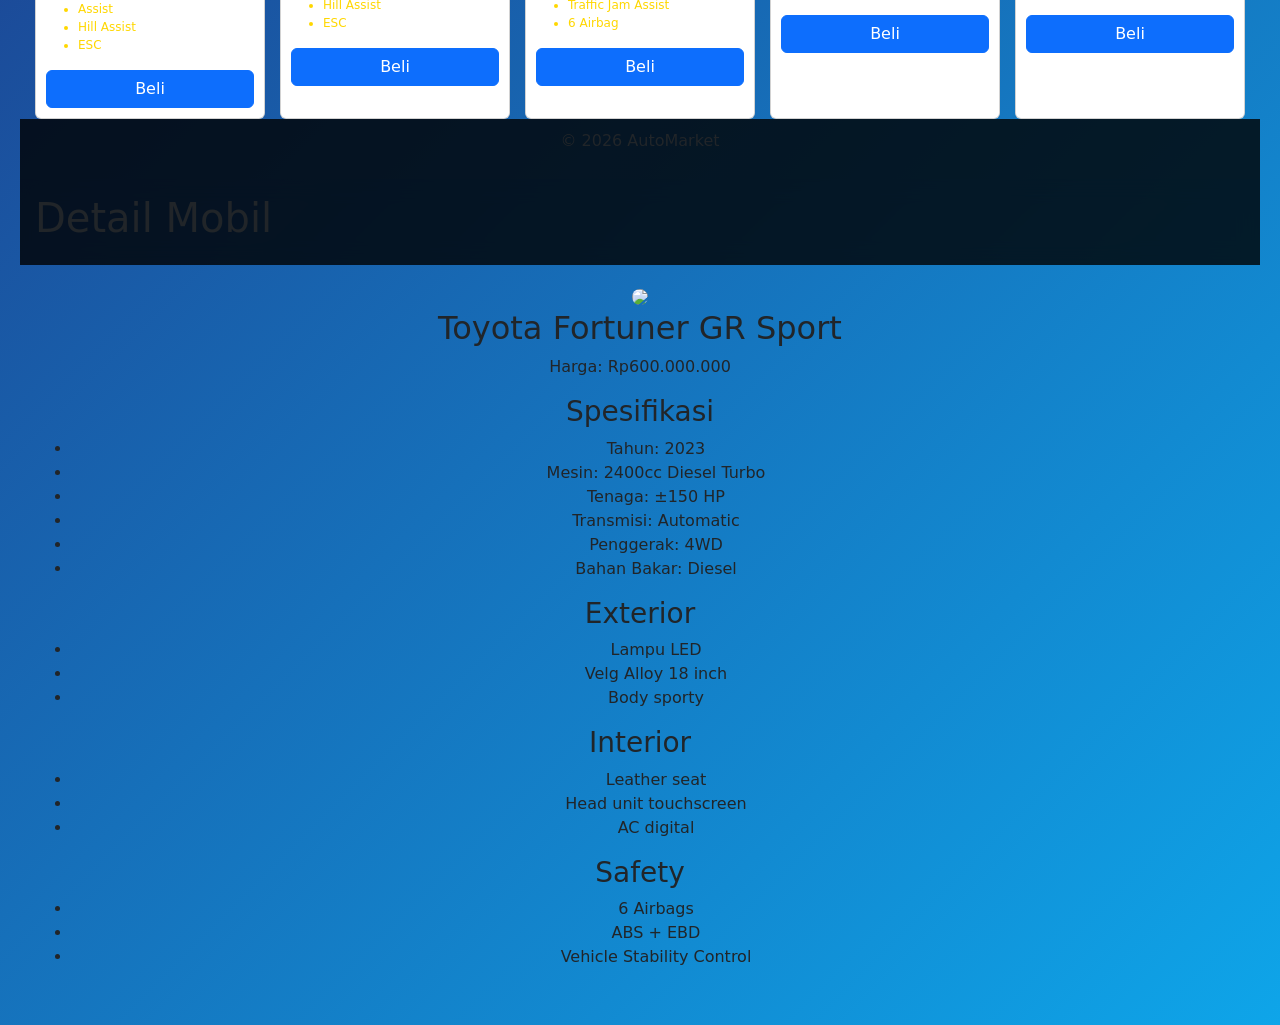
==== commit 2349a974: "Update index.html" ====
--- a/index.html
+++ b/index.html
@@ -9,7 +9,7 @@
 </head>
 <body>
 
-<header>
+<header> 
     <h1>AutoMarket</h1>
     <nav>
         <a href="#">Home</a>
@@ -260,7 +260,7 @@
 </div>
 
 <div class="card" style="color: rgb(238, 123, 66);">
-    <img src="foto/img.D-MAX.BLACK.png">
+    <img src="foto/img.D-max.blackk.jpg">
     <h3>All New Isuzu D-Max</h3>
     <p>Pickup</p>
     <span>Rp480jt</span>
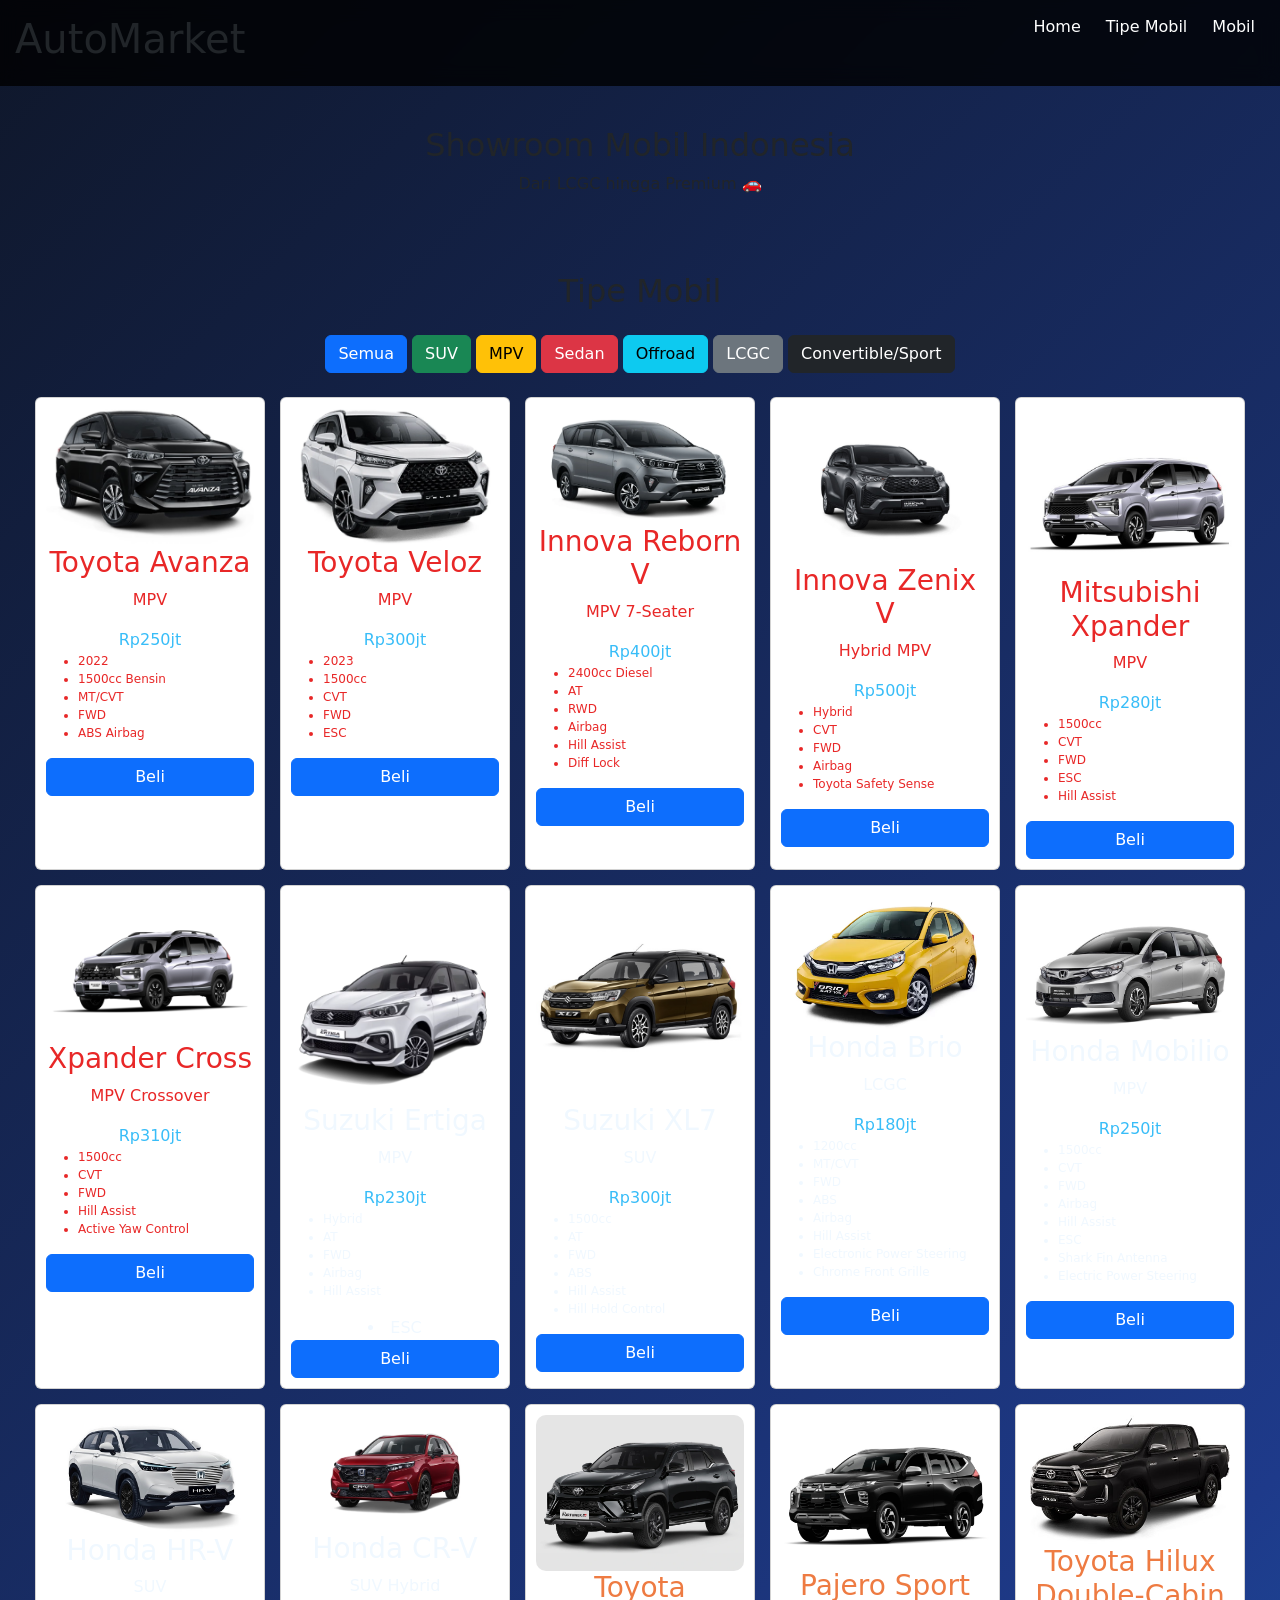
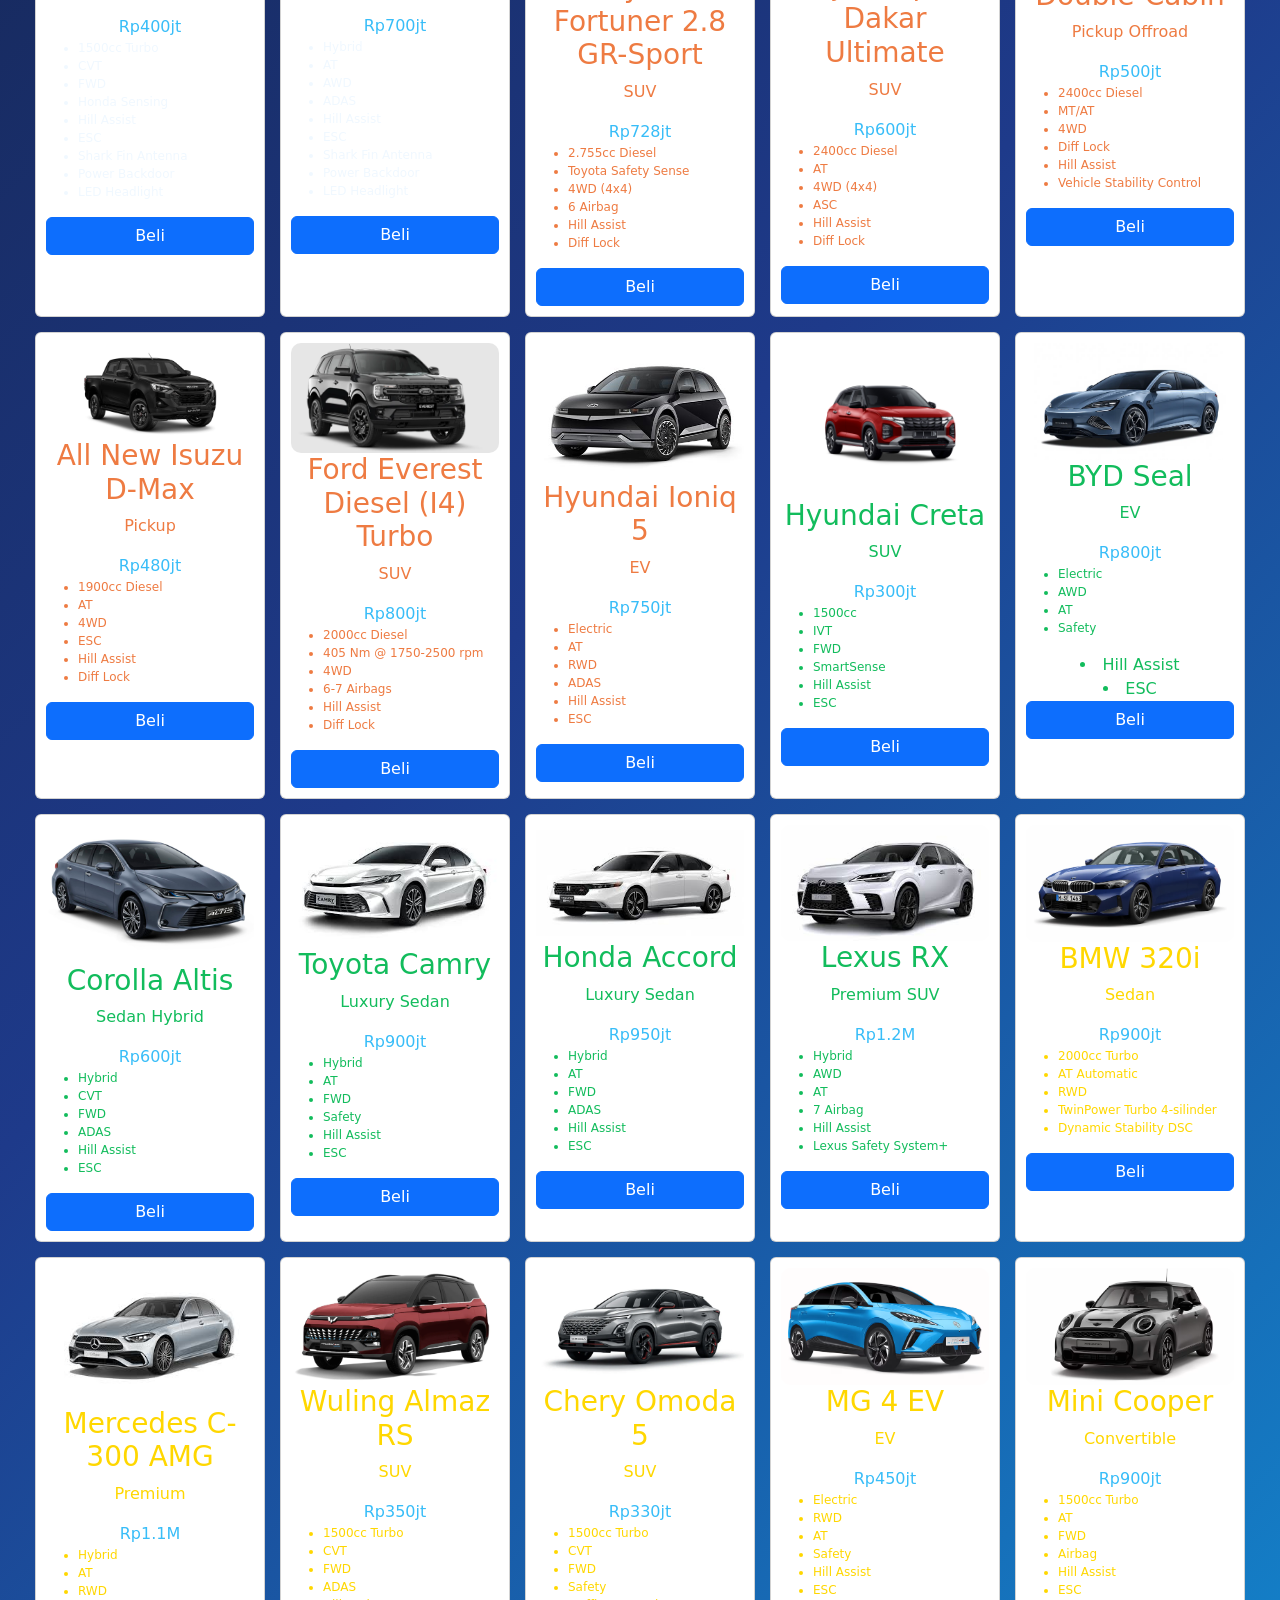
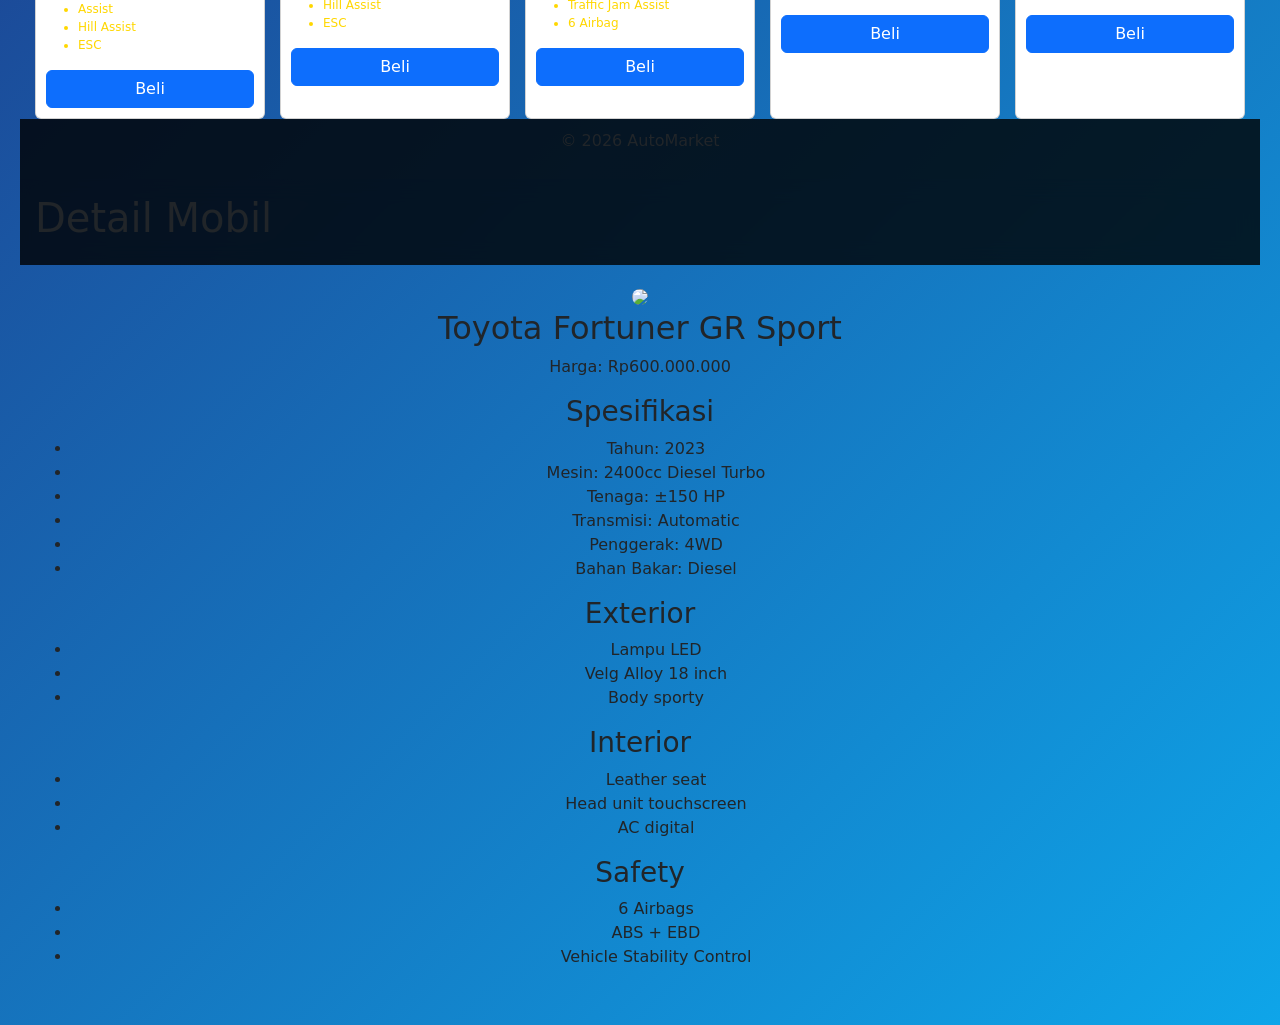
==== commit f1900af1: "Update index.html" ====
--- a/index.html
+++ b/index.html
@@ -260,7 +260,7 @@
 </div>
 
 <div class="card" style="color: rgb(238, 123, 66);">
-    <img src="foto/img.D-max.blackk.jpg">
+    <img src="foto/img.D-MAX.BLACK.png">
     <h3>All New Isuzu D-Max</h3>
     <p>Pickup</p>
     <span>Rp480jt</span>
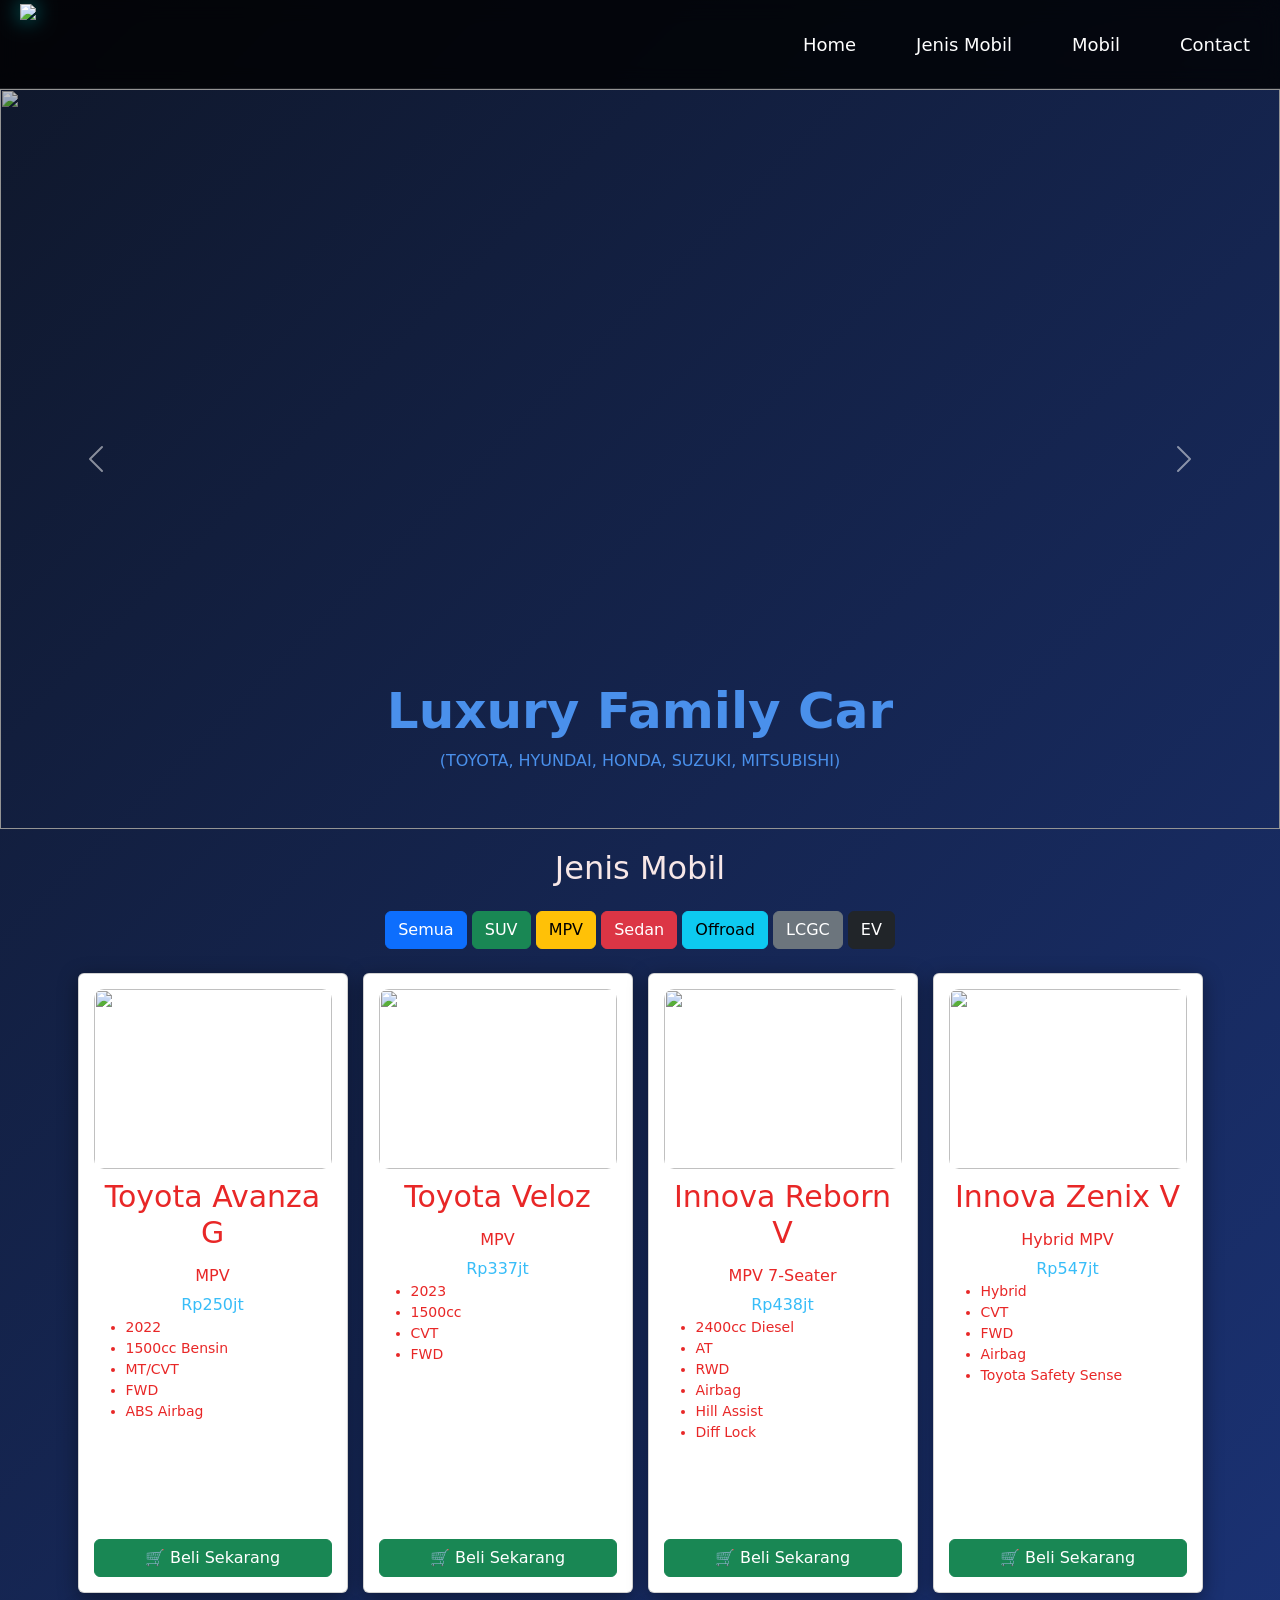
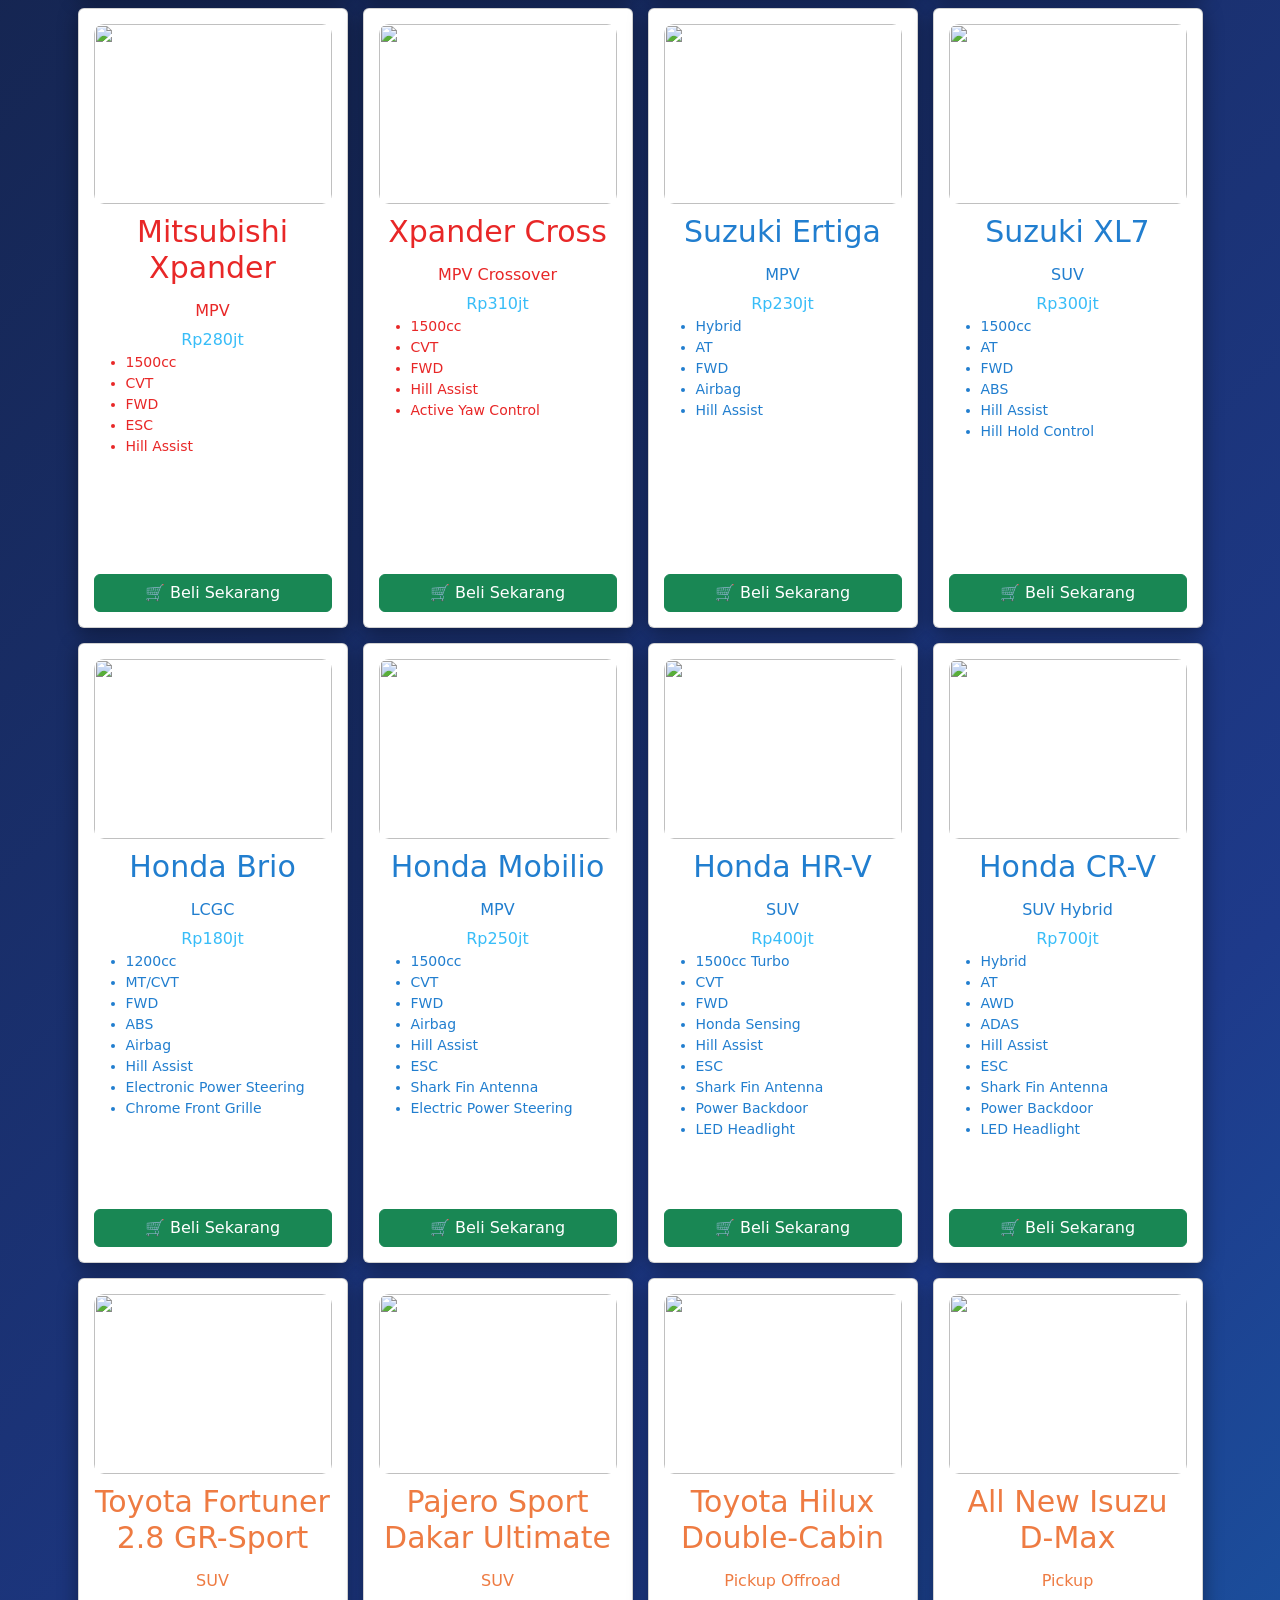
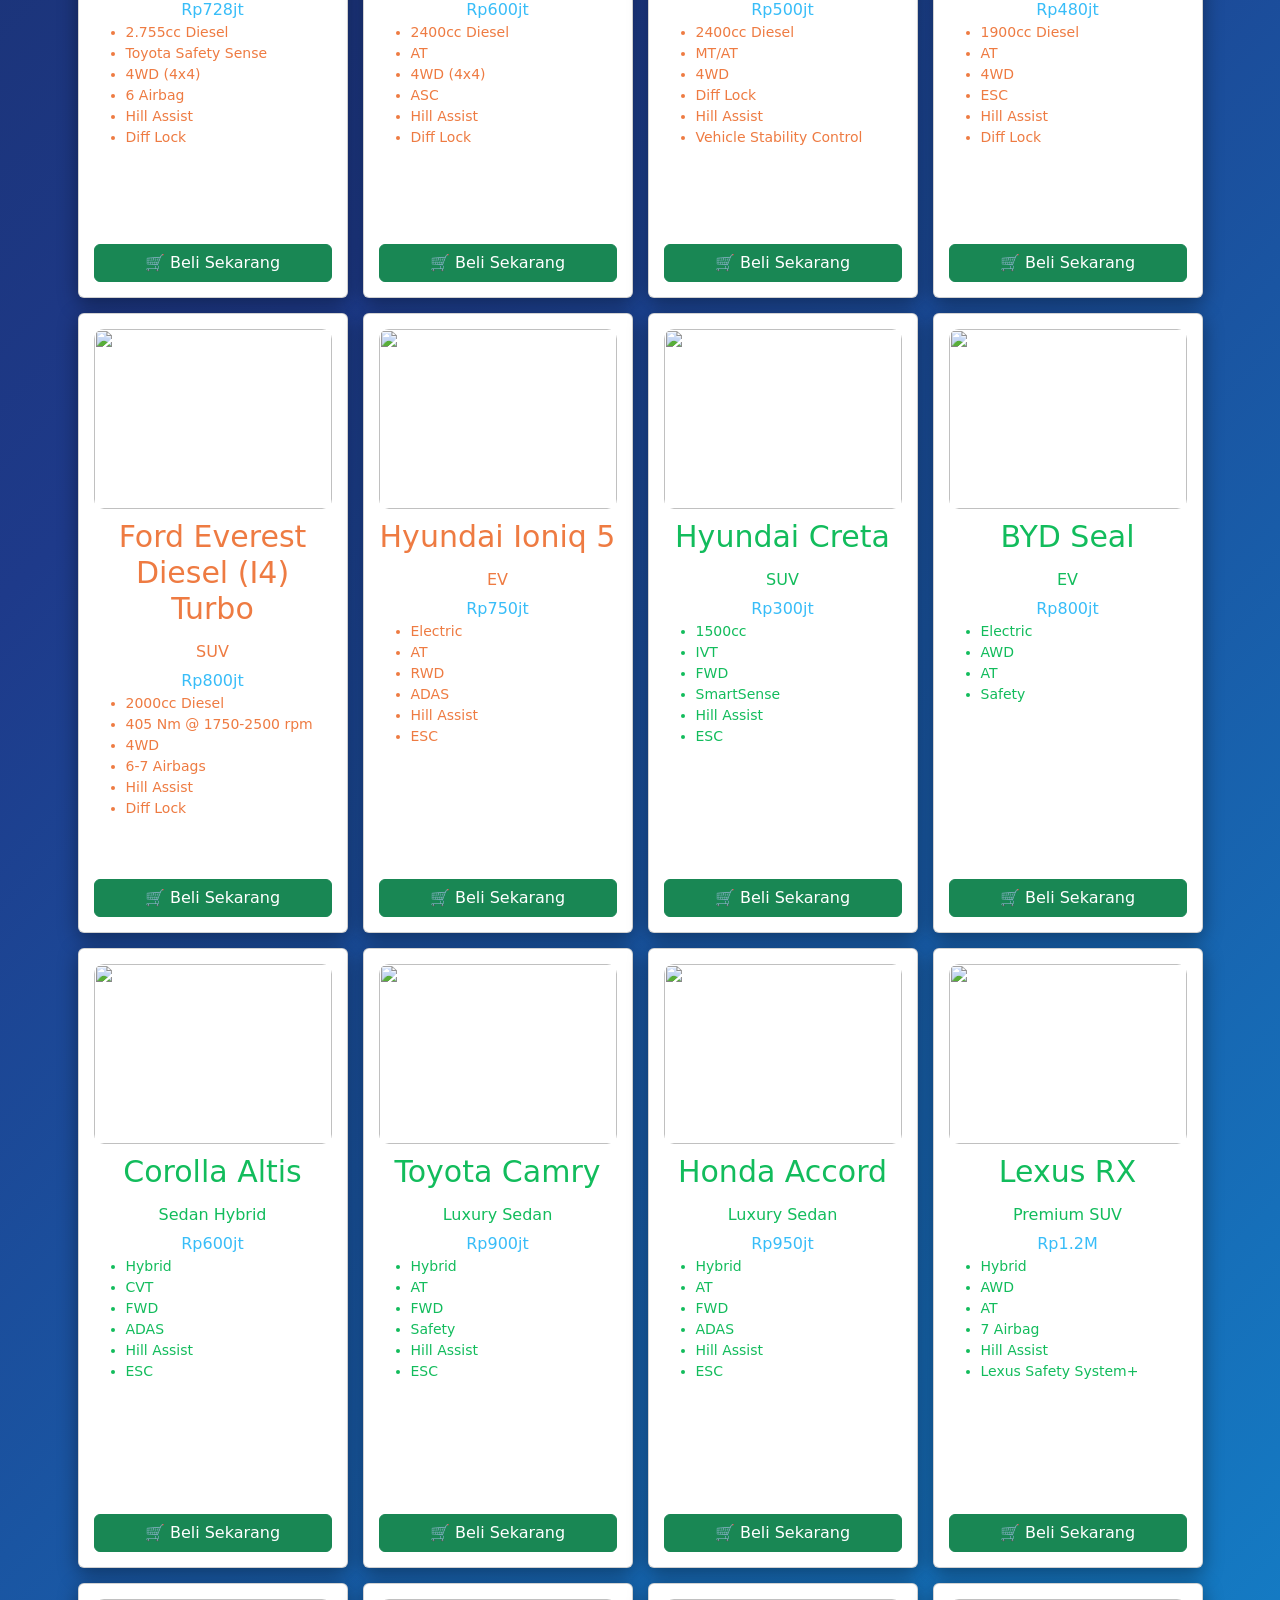
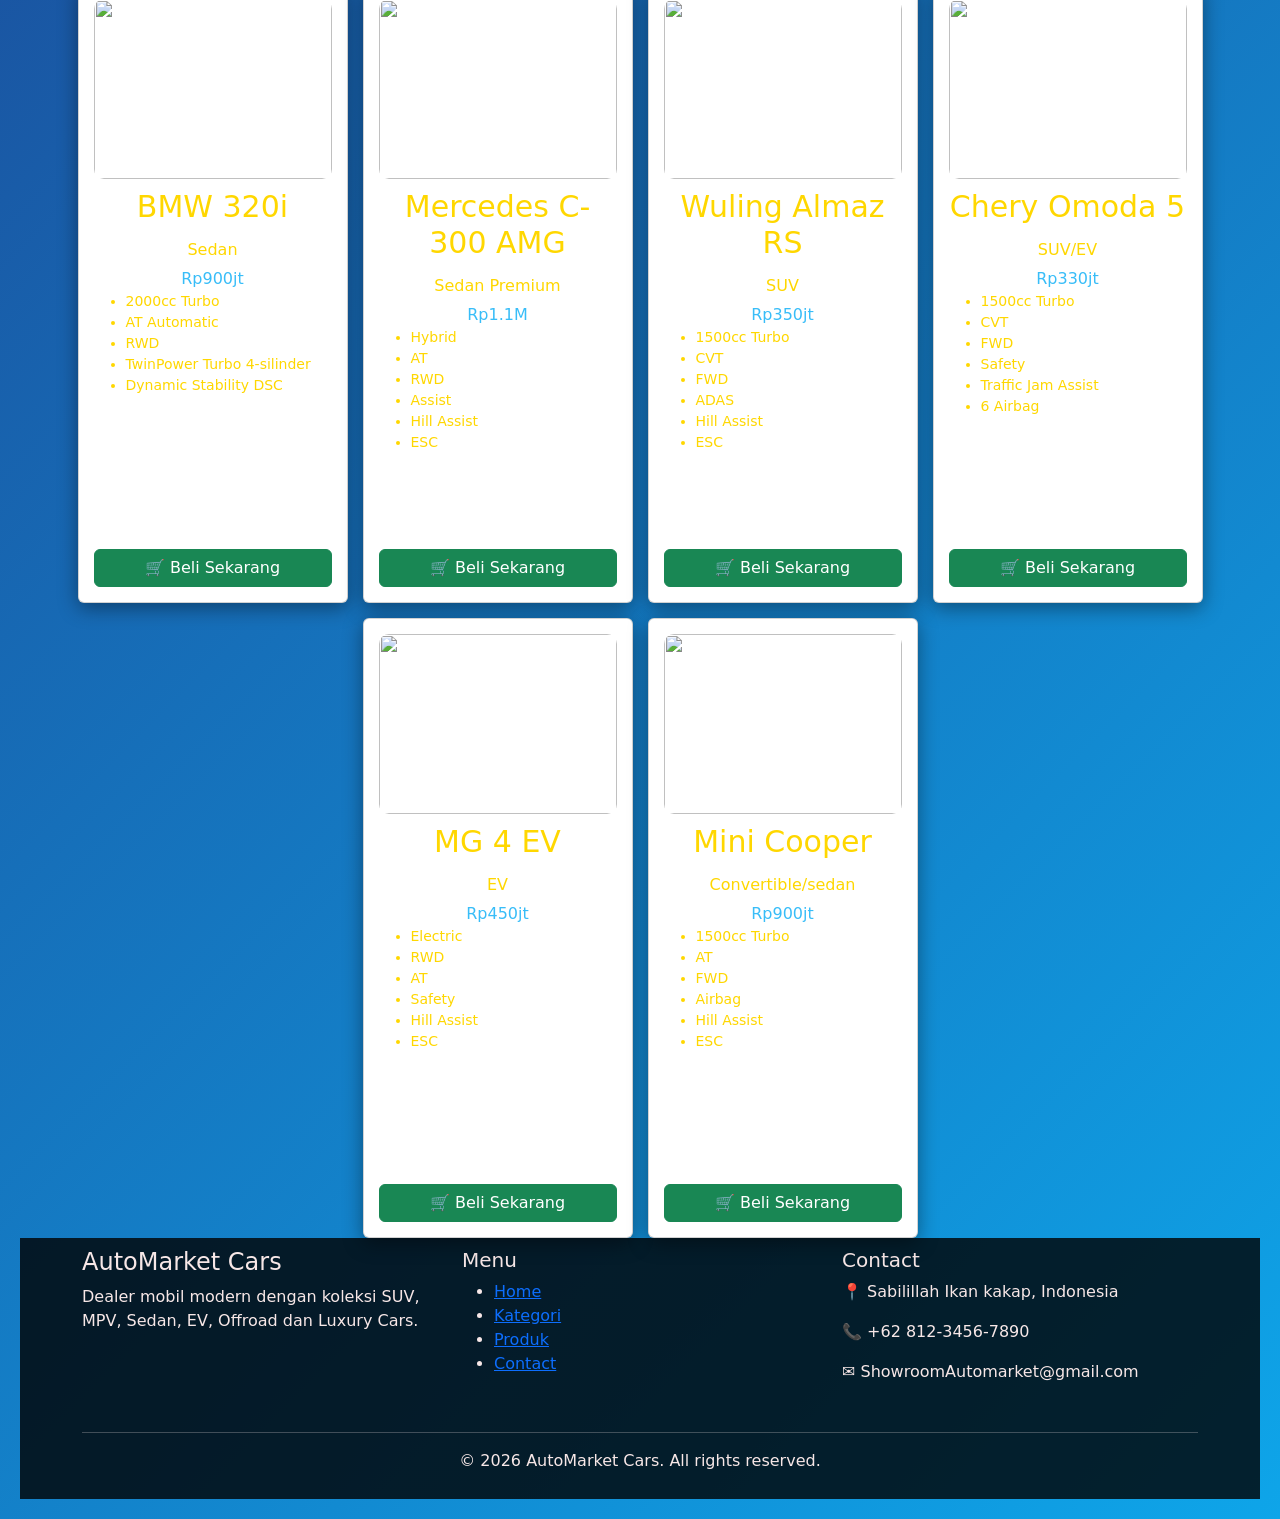
==== commit 18aed6a9: "Add files via upload" ====
--- a/index.html
+++ b/index.html
@@ -1,76 +1,189 @@
 <!-- ================= INDEX.HTML ================= -->
 <!DOCTYPE html>
 <html lang="id">
+
 <head>
+
     <meta charset="UTF-8">
-    <title>AutoMarket</title>
+
+    <title>AutoMarket Cars</title>
+
+    <link rel="icon" type="image/png" href="logoAutomarket.png.png">
+
     <link rel="stylesheet" href="stylecss.css">
-    <link href="https://cdn.jsdelivr.net/npm/bootstrap@5.3.0/dist/css/bootstrap.min.css" rel="stylesheet"> 
+
+    <link href="https://cdn.jsdelivr.net/npm/bootstrap@5.3.0/dist/css/bootstrap.min.css" rel="stylesheet">
+
 </head>
 <body>
 
 <header> 
-    <h1>AutoMarket</h1>
-    <nav>
+        <img src="header-logo.png.png" class="logo-header">
+        <nav>
         <a href="#">Home</a>
-        <a href="#kategori">Tipe Mobil</a>
+        <a href="#kategori">Jenis Mobil</a>
         <a href="#produk">Mobil</a>
+        <a href="contact.html">Contact</a>
     </nav>
 </header>
 
-<section class="hero">
-    <h2>Showroom Mobil Indonesia</h2>
-    <p>Dari LCGC hingga Premium 🚗</p>
-</section>
+<!-- CAROUSEL -->
+<div id="carouselExampleFade"
+     class="carousel slide carousel-fade"
+     data-bs-ride="carousel">
+
+  <div class="carousel-inner">
+
+    <!-- SLIDE 1 -->
+    <div class="carousel-item active">
+
+      <img src="banner1.jpg"
+           class="d-block w-100 carousel-img">
+
+      <div class= "carousel-caption" style="color: rgb(74, 144, 235);">
+        <h1>Luxury Family Car</h1>  
+        <p>
+          (TOYOTA, HYUNDAI, HONDA, SUZUKI, MITSUBISHI)
+        </p>
+      </div>
+
+    </div>
+
+    <!-- SLIDE 2 -->
+    <div class="carousel-item">
+
+      <img src="banner2.jpg"
+           class="d-block w-100 carousel-img">
+
+      <div class="carousel-caption">
+        <h1>Premium SUV Collection</h1>  
+        <p>
+          Fortuner, Pajero, BMW X Series,
+          Mercedes Benz, Ford
+        </p>
+      </div>
+
+    </div>
+
+    <!-- SLIDE 3 -->
+    <div class="carousel-item">
+
+      <img src="banner3.jpg"
+           class="d-block w-100 carousel-img">
+
+      <div class="carousel-caption">
+        <h1>Electric Future</h1>
+        <p>
+          Hyundai Ioniq 5, BYD Seal,
+          chery Omoda 5, MG 4 EV
+        </p>
+      </div>
+
+    </div>
+
+  </div>
+
+  <!-- BUTTON -->
+  <button class="carousel-control-prev"
+          type="button"
+          data-bs-target="#carouselExampleFade"
+          data-bs-slide="prev">
+
+    <span class="carousel-control-prev-icon"></span>
+
+  </button>
+
+  <button class="carousel-control-next"
+          type="button"
+          data-bs-target="#carouselExampleFade"
+          data-bs-slide="next">
+
+    <span class="carousel-control-next-icon"></span>
+
+  </button>
+
+</div>
 
 <!-- KATEGORI -->
-<section id="kategori" class="kategori">
-    <h2>Tipe Mobil</h2>
+<section id="kategori" class="kategori" style="color: rgb(247, 231, 231);">
+    <h2>Jenis Mobil</h2>
     <div class="text-center my-4">
-    <button class="btn btn-primary" onclick="filterMobil('all')">Semua</button>
-    <button class="btn btn-success" onclick="filterMobil('suv')">SUV</button>
-    <button class="btn btn-warning" onclick="filterMobil('mpv')">MPV</button>
-    <button class="btn btn-danger" onclick="filterMobil('sedan')">Sedan</button>
-    <button class="btn btn-info" onclick="filterMobil('offroad')">Offroad</button>
-    <button class="btn btn-secondary" onclick="filterMobil('LCGC')">LCGC</button>
-    <button class="btn btn-dark" onclick="filterMobil('COVERTIBLE/SPORT')">Convertible/Sport</button>
+
+<button class="btn btn-primary"
+onclick="filterMobil('all')">
+Semua
+</button>
+
+<button class="btn btn-success"
+onclick="filterMobil('suv')">
+SUV
+</button>
+
+<button class="btn btn-warning"
+onclick="filterMobil('mpv')">
+MPV
+</button>
+
+<button class="btn btn-danger"
+onclick="filterMobil('sedan')">
+Sedan
+</button>
+
+<button class="btn btn-info"
+onclick="filterMobil('offroad')">
+Offroad
+</button>
+
+<button class="btn btn-secondary"
+onclick="filterMobil('lcgc')">
+LCGC
+</button>
+
+<button class="btn btn-dark"
+onclick="filterMobil('ev')">
+EV
+</button>
+
 </div>
 
 <!-- PRODUK (±30 MOBIL) -->
 <section id="produk" class="produk">
 
 <!-- 1-10 -->
-<div class="card" style="color: rgb(232, 39, 39);">
+<div class="card mpv" style="color: rgb(232, 39, 39);"> 
     <img src="foto/images.avanza.jpg">
-    <h3>Toyota Avanza</h3><p>MPV</p>
+    <h3>Toyota Avanza G</h3><p>MPV</p>
     <span>Rp250jt</span>
     <ul><li>2022</li>
     <li>1500cc Bensin</li>
     <li>MT/CVT</li>
     <li>FWD</li>
     <li>ABS Airbag</li></ul>
-    <button class="btn btn-primary" onclick="beliMobil('Avanza')">Beli</button>
-</div>
-
-<div class="card" style="color: rgb(232, 39, 39);">
+    <a href="checkout.html" class="btn btn-success w-100">
+    🛒 Beli Sekarang
+</a>
+</div>
+
+<div class="card mpv" style="color: rgb(232, 39, 39);">
     <img src="foto/images.veloz.jpg">
     <h3>Toyota Veloz</h3>
     <p>MPV</p>
-    <span>Rp300jt</span>
+    <span>Rp337jt</span>
     <ul><li>2023</li>
         <li>1500cc</li>
         <li>CVT</li>
         <li>FWD</li>
-        <li>ESC</li>
         </ul>
-    <button class="btn btn-primary" onclick="beliMobil('Veloz')">Beli</button>
-    </div>
-
-<div class="card" style="color:rgb(232, 39, 39);">
+    <a href="checkout.html" class="btn btn-success w-100">
+    🛒 Beli Sekarang
+</a>
+</div>
+
+<div class="card mpv" style="color:rgb(232, 39, 39);">
     <img src="foto/images.innova-reborn-diesel.jpg">
     <h3>Innova Reborn V</h3>
     <p>MPV 7-Seater</p>
-    <span>Rp400jt</span>
+    <span>Rp438jt</span>
     <ul><li>2400cc Diesel</li>
         <li>AT</li>
         <li>RWD</li>
@@ -78,24 +191,27 @@
         <li>Hill Assist</li>
         <li>Diff Lock</li>
         </ul>
-    <button class="btn btn-primary" onclick="beliMobil('Innova Reborn')">Beli</button>   
-    </div>
-
-
-</div><div class="card" style="color: rgb(232, 39, 39);">
+    <a href="checkout.html" class="btn btn-success w-100">
+    🛒 Beli Sekarang
+</a>
+</div>
+
+<div class="card mpv" style="color: rgb(232, 39, 39);">
     <img src="foto/images.innova-zenix-V-hybrid.jpg">
     <h3>Innova Zenix V</h3>
     <p>Hybrid MPV</p>
-    <span>Rp500jt</span>
+    <span>Rp547jt</span>
     <ul><li>Hybrid</li>
        <li>CVT</li>
        <li>FWD</li>
        <li>Airbag</li>
        <li>Toyota Safety Sense</li></ul>
-    <button class="btn btn-primary" onclick="beliMobil('Innova Zenix')">Beli</button>       
-</div>
-
-<div class="card" style="color: rgb(232, 39, 39);">
+    <a href="checkout.html" class="btn btn-success w-100">
+    🛒 Beli Sekarang
+</a>    
+</div>
+
+<div class="card mpv" style="color: rgb(232, 39, 39);">
     <img src="foto/images.xpander.jpg">
     <h3>Mitsubishi Xpander</h3><p>MPV</p>
     <span>Rp280jt</span>
@@ -104,10 +220,13 @@
         <li>FWD</li>
         <li>ESC</li>
         <li>Hill Assist</li></ul>
-    <button class="btn btn-primary" onclick="beliMobil('Xpander')">Beli</button>
-</div>
-
-<div class="card" style="color: rgb(232, 39, 39);">
+   <a href="checkout.html" class="btn btn-success w-100">
+    🛒 Beli Sekarang
+</a>
+</div>
+
+
+<div class="card mpv" style="color: rgb(232, 39, 39);">
     <img src="foto/images.xpander-crosss.jpg">
     <h3>Xpander Cross</h3>
     <p>MPV Crossover</p>
@@ -117,10 +236,13 @@
         <li>FWD</li>
         <li>Hill Assist</li>
         <li>Active Yaw Control</li></ul>
-    <button class="btn btn-primary" onclick="beliMobil('Xpander Cross')">Beli</button>
-</div>
-
-<div class="card" style="color: aliceblue;">
+   <a href="checkout.html" class="btn btn-success w-100">
+    🛒 Beli Sekarang
+</a>
+</div>
+
+
+<div class="card mpv" style="color: rgb(33, 126, 207);">
     <img src="foto/images.ertiga.jpg">
     <h3>Suzuki Ertiga</h3>
     <p>MPV</p>
@@ -129,13 +251,15 @@
         <li>AT</li>
         <li>FWD</li>
         <li>Airbag</li>
-        <li>Hill Assist</li></ul>
-        <li>ESC</li></ul>
-    <button class="btn btn-primary" onclick="beliMobil('Ertiga')">Beli</button>
-</div>
-
-
-<div class="card" style="color: aliceblue;">
+        <li>Hill Assist</li>
+        </ul>
+    <a href="checkout.html" class="btn btn-success w-100">
+    🛒 Beli Sekarang
+</a>
+</div>
+
+
+<div class="card suv" style="color: rgb(33, 126, 207);">
     <img src="foto/images.XL7.jpg">
     <h3>Suzuki XL7</h3>
     <p>SUV</p>
@@ -146,10 +270,13 @@
         <li>ABS</li>
         <li>Hill Assist</li>
         <li>Hill Hold Control</li></ul>
-    <button class="btn btn-primary" onclick="beliMobil('XL7')">Beli</button>
-</div> 
-
-<div class="card" style="color: aliceblue;">
+    <a href="checkout.html" class="btn btn-success w-100">
+    🛒 Beli Sekarang
+</a>
+</div>
+
+
+<div class="card lcgc" style="color: rgb(33, 126, 207);">
     <img src="foto/Brio_Satya_Front.webp">
     <h3>Honda Brio</h3>
     <p>LCGC</p>
@@ -162,10 +289,13 @@
         <li>Hill Assist</li>
         <li>Electronic Power Steering</li>
         <li>Chrome Front Grille</li></ul>
-    <button class="btn btn-primary" onclick="beliMobil('Brio')">Beli</button>
-</div>
-
-<div class="card" style="color: aliceblue;">
+    <a href="checkout.html" class="btn btn-success w-100">
+    🛒 Beli Sekarang
+</a>
+</div>
+
+
+<div class="card mpv" style="color: rgb(33, 126, 207);">
     <img src="foto/images.mobilio.jpg">
     <h3>Honda Mobilio</h3>
     <p>MPV</p>
@@ -178,12 +308,15 @@
         <li>ESC</li>
         <li>Shark Fin Antenna</li>
         <li>Electric Power Steering</li></ul>
-    <button class="btn btn-primary" onclick="beliMobil('Mobilio')">Beli</button>
-</div>
+    <a href="checkout.html" class="btn btn-success w-100">
+    🛒 Beli Sekarang
+</a>
+</div>
+
     
 
 <!-- 11-20 -->
-<div class="card" style="color: aliceblue;">
+<div class="card suv" style="color: rgb(33, 126, 207);">
     <img src="foto/images.HR-V---putih.jpg">
     <h3>Honda HR-V</h3>
     <p>SUV</p>
@@ -197,10 +330,13 @@
         <li>Shark Fin Antenna</li>
         <li>Power Backdoor</li>
         <li>LED Headlight</li></ul>
-    <button class="btn btn-primary" onclick="beliMobil('HR-V')">Beli</button>
-</div>
-
-<div class="card" style="color: aliceblue;">
+    <a href="checkout.html" class="btn btn-success w-100">
+    🛒 Beli Sekarang
+</a>
+</div>
+
+
+<div class="card suv" style="color: rgb(33, 126, 207);">
     <img src="foto/images.CR-V.jpg">
     <h3>Honda CR-V</h3>
     <p>SUV Hybrid</p>
@@ -214,10 +350,13 @@
         <li>Shark Fin Antenna</li>
         <li>Power Backdoor</li>
         <li>LED Headlight</li></ul>
-    <button class="btn btn-primary" onclick="beliMobil('CR-V')">Beli</button>
-</div>
-
-<div class="card" style="color: rgb(238, 123, 66);">
+    <a href="checkout.html" class="btn btn-success w-100">
+    🛒 Beli Sekarang
+</a>
+</div>
+
+
+<div class="card offroad suv" style="color: rgb(238, 123, 66);">
     <img src="foto/Fortuner-GR-Sport-2024.webp">
     <h3>Toyota Fortuner 2.8 GR-Sport</h3>
     <p>SUV</p>
@@ -228,10 +367,13 @@
         <li>6 Airbag</li>
         <li>Hill Assist</li>
         <li>Diff Lock</li></ul>
-    <button class="btn btn-primary" onclick="beliMobil('Fortuner')">Beli</button>
-</div>
-
-<div class="card" style="color: rgb(238, 123, 66);">
+    <a href="checkout.html" class="btn btn-success w-100">
+    🛒 Beli Sekarang
+</a>
+</div>
+
+
+<div class="card offroad suv" style="color: rgb(238, 123, 66);">
     <img src="foto/Pajero-Sport-Black-2026.jpg">
     <h3>Pajero Sport Dakar Ultimate</h3>
     <p>SUV</p>
@@ -242,10 +384,12 @@
         <li>ASC</li>
         <li>Hill Assist</li>
         <li>Diff Lock</li></ul>
-    <button class="btn btn-primary" onclick="beliMobil('Pajero Sport')">Beli</button>
-</div>
-
-<div class="card" style="color: rgb(238, 123, 66);">
+    <a href="checkout.html" class="btn btn-success w-100">
+    🛒 Beli Sekarang
+</a>
+</div>
+
+<div class="card offroad" style="color: rgb(238, 123, 66);">
     <img src="foto/img.hilux.4x4.jpg">
     <h3>Toyota Hilux Double-Cabin</h3>
     <p>Pickup Offroad</p>
@@ -256,11 +400,13 @@
         <li>Diff Lock</li>
         <li>Hill Assist</li>
         <li>Vehicle Stability Control</li></ul>
-    <button class="btn btn-primary" onclick="beliMobil('Hilux')">Beli</button>
-</div>
-
-<div class="card" style="color: rgb(238, 123, 66);">
-    <img src="foto/img.D-MAX.BLACK.png">
+    <a href="checkout.html" class="btn btn-success w-100">
+    🛒 Beli Sekarang
+</a>
+</div>
+
+<div class="card offroad" style="color: rgb(238, 123, 66);">
+    <img src="foto/img.D-max.blackk.jpg">
     <h3>All New Isuzu D-Max</h3>
     <p>Pickup</p>
     <span>Rp480jt</span>
@@ -270,10 +416,13 @@
         <li>ESC</li>
         <li>Hill Assist</li>
         <li>Diff Lock</li></ul>
-    <button class="btn btn-primary" onclick="beliMobil('D-Max')">Beli</button>
-</div>
-
-<div class="card" style="color: rgb(238, 123, 66);">
+    <a href="checkout.html" class="btn btn-success w-100">
+    🛒 Beli Sekarang
+</a>
+</div>
+
+
+<div class="card offroad suv" style="color: rgb(238, 123, 66);">
     <img src="foto/IMG.FORD-EVEREST.BLACK.png">
     <h3>Ford Everest Diesel (I4) Turbo</h3>
     <p>SUV</p>
@@ -284,10 +433,13 @@
         <li>6-7 Airbags</li>
         <li>Hill Assist</li>
         <li>Diff Lock</li></ul> 
-    <button class="btn btn-primary" onclick="beliMobil('Everest')">Beli</button>
-</div>
-
-<div class="card" style="color: rgb(238, 123, 66);">
+   <a href="checkout.html" class="btn btn-success w-100">
+    🛒 Beli Sekarang
+</a>
+</div>
+
+
+<div class="card ev" style="color: rgb(238, 123, 66);">
     <img src="foto/img.Hyundai.Ioniq-5.png">
     <h3>Hyundai Ioniq 5</h3>
     <p>EV</p>
@@ -298,10 +450,13 @@
         <li>ADAS</li>
         <li>Hill Assist</li>
         <li>ESC</li></ul>
-    <button class="btn btn-primary" onclick="beliMobil('Ioniq 5')">Beli</button>
-</div>
-
-<div class="card" style="color: rgb(18, 188, 92);">
+    <a href="checkout.html" class="btn btn-success w-100">
+    🛒 Beli Sekarang
+</a>
+</div>
+
+
+<div class="card suv" style="color: rgb(18, 188, 92);">
     <img src="foto/img.hyundai-creta.jpg">
     <h3>Hyundai Creta</h3>
     <p>SUV</p>
@@ -312,10 +467,13 @@
         <li>SmartSense</li>
         <li>Hill Assist</li>
         <li>ESC</li></ul>
-    <button class="btn btn-primary" onclick="beliMobil('Creta')">Beli</button>
-</div>
-
-<div class="card" style="color: rgb(18, 188, 92);">
+    <a href="checkout.html" class="btn btn-success w-100">
+    🛒 Beli Sekarang
+</a>
+</div>
+    
+
+<div class="card ev" style="color: rgb(18, 188, 92);">
     <img src="foto/img.BYD-SEAL.JPG">
     <h3>BYD Seal</h3>
     <p>EV</p>
@@ -323,13 +481,14 @@
     <ul><li>Electric</li>
         <li>AWD</li>
         <li>AT</li>
-        <li>Safety</li></ul>
-        <li>Hill Assist</li>
-        <li>ESC</li></ul>   
-    <button class="btn btn-primary" onclick="beliMobil('BYD Seal')">Beli</button>
-</div>  
-
-<div class="card" style="color: rgb(18, 188, 92);">
+        <li>Safety</li></ul>   
+    <a href="checkout.html" class="btn btn-success w-100">
+    🛒 Beli Sekarang
+</a>
+</div>
+
+
+<div class="card sedan" style="color: rgb(18, 188, 92);">
     <img src="foto/img.corolla-altis.jpg">
     <h3>Corolla Altis</h3>
     <p>Sedan Hybrid</p>
@@ -340,10 +499,13 @@
         <li>ADAS</li>
         <li>Hill Assist</li>
         <li>ESC</li></ul>
-    <button class="btn btn-primary" onclick="beliMobil('Corolla Altis')">Beli</button> 
-</div>
-
-<div class="card" style="color: rgb(18, 188, 92);">
+    <a href="checkout.html" class="btn btn-success w-100">
+    🛒 Beli Sekarang
+</a>
+</div>
+
+
+<div class="card sedan" style="color: rgb(18, 188, 92);">
     <img src="foto/img.toyota-camry.jpg">
     <h3>Toyota Camry</h3>
     <p>Luxury Sedan</p>
@@ -354,10 +516,13 @@
         <li>Safety</li>
         <li>Hill Assist</li>
         <li>ESC</li></ul>
-    <button class="btn btn-primary" onclick="beliMobil('Camry')">Beli</button>
-</div>
-
-<div class="card" style="color: rgb(18, 188, 92);">
+    <a href="checkout.html" class="btn btn-success w-100">
+    🛒 Beli Sekarang
+</a>
+</div>
+
+
+<div class="card sedan" style="color: rgb(18, 188, 92);">
     <img src="foto/img.Honda-accord.jpg">
     <h3>Honda Accord</h3>
     <p>Luxury Sedan</p>
@@ -368,10 +533,13 @@
         <li>ADAS</li>
         <li>Hill Assist</li>
         <li>ESC</li></ul>
-    <button class="btn btn-primary" onclick="beliMobil('Accord')">Beli</button>
-</div>
-
-<div class="card" style="color: rgb(18, 188, 92);">
+    <a href="checkout.html" class="btn btn-success w-100">
+    🛒 Beli Sekarang
+</a>
+</div>
+
+
+<div class="card suv" style="color: rgb(18, 188, 92);">
     <img src="foto/img.Lexus-RX.jpg">
     <h3>Lexus RX</h3>
     <p>Premium SUV</p>
@@ -382,8 +550,11 @@
         <li>7 Airbag</li>
         <li>Hill Assist</li>
         <li>Lexus Safety System+</li></ul>
-    <button class="btn btn-primary" onclick="beliMobil('Lexus RX')">Beli</button>
-</div>
+   <a href="checkout.html" class="btn btn-success w-100">
+    🛒 Beli Sekarang
+</a>
+</div>
+
 
 <div class="card" style="color: gold;">
     <img src="foto/img.BMW-320i.jpg">
@@ -395,13 +566,16 @@
         <li>RWD</li>
         <li>TwinPower Turbo 4-silinder</li>
         <li>Dynamic Stability DSC</li></ul>
-    <button class="btn btn-primary" onclick="beliMobil('BMW 320i')">Beli</button>
-</div>
-
-<div class="card" style="color: gold;">
+    <a href="checkout.html" class="btn btn-success w-100">
+    🛒 Beli Sekarang
+</a>
+</div>
+
+
+<div class="card sedan" style="color: gold;">
     <img src="foto/img.Mercedes-C-300-AMG.png">
     <h3>Mercedes C-300 AMG</h3>
-    <p>Premium</p>
+    <p>Sedan Premium</p>
     <span>Rp1.1M</span>
     <ul><li>Hybrid</li>
         <li>AT</li>
@@ -409,11 +583,14 @@
         <li>Assist</li>
         <li>Hill Assist</li>
         <li>ESC</li></ul>
-    <button class="btn btn-primary" onclick="beliMobil('Mercedes C')">Beli</button>
-</div>
-
-<div class="card" style="color: gold;">
-    <img src="foto/img.Wuling-almaz.png">
+    <a href="checkout.html" class="btn btn-success w-100">
+    🛒 Beli Sekarang
+</a>
+</div>
+
+
+<div class="card suv" style="color: gold;">
+    <img src="foto/img.wuling-ALMAZZ.jpg">
     <h3>Wuling Almaz RS</h3>
     <p>SUV</p>
     <span>Rp350jt</span>
@@ -423,13 +600,16 @@
         <li>ADAS</li>
         <li>Hill Assist</li>
         <li>ESC</li></ul>
-    <button class="btn btn-primary" onclick="beliMobil('Wuling Almaz')">Beli</button>
-</div>
-
-<div class="card" style="color: gold;">
-    <img src="foto/img.Chery-Omoda-5.png">
+   <a href="checkout.html" class="btn btn-success w-100">
+    🛒 Beli Sekarang
+</a>
+</div>
+
+
+<div class="card suv ev" style="color: gold;">
+    <img src="foto/img.cheryyyy-omoda-5,jpg.jpg">
     <h3>Chery Omoda 5</h3>
-    <p>SUV</p>
+    <p>SUV/EV</p>
     <span>Rp330jt</span>
     <ul><li>1500cc Turbo</li>
         <li>CVT</li>
@@ -437,11 +617,14 @@
         <li>Safety</li>
         <li>Traffic Jam Assist</li>
         <li>6 Airbag</li></ul>
-    <button class="btn btn-primary" onclick="beliMobil('Chery Omoda 5')">Beli</button>
-</div>
-
-<div class="card" style="color: gold;">
-    <img src="foto/img.MG4-EV.jpg">
+    <a href="checkout.html" class="btn btn-success w-100">
+    🛒 Beli Sekarang
+</a>
+</div>
+
+
+<div class="card ev" style="color: gold;">
+    <img src="foto/img.MG4-EV-PREMIUM-COLOR.jpg">
     <h3>MG 4 EV</h3>
     <p>EV</p>
     <span>Rp450jt</span>
@@ -451,13 +634,16 @@
         <li>Safety</li>
         <li>Hill Assist</li>
         <li>ESC</li></ul>
-    <button class="btn btn-primary" onclick="beliMobil('MG 4 EV')">Beli</button>
-</div>
-
-<div class="card" style="color: gold;">
+    <a href="checkout.html" class="btn btn-success w-100">
+    🛒 Beli Sekarang
+</a>
+</div>
+
+
+<div class="card convertible sedan" style="color: gold;">
     <img src="foto/img.Mini-Cooper.jpg">
     <h3>Mini Cooper</h3>
-    <p>Convertible</p>
+    <p>Convertible/sedan</p>
     <span>Rp900jt</span>
     <ul><li>1500cc Turbo</li>
         <li>AT</li>
@@ -465,62 +651,112 @@
         <li>Airbag</li>
         <li>Hill Assist</li>
         <li>ESC</li></ul>
-    <button class="btn btn-primary" onclick="beliMobil('Mini Cooper')">Beli</button>
-</div>
+    <a href="checkout.html" class="btn btn-success w-100">
+    🛒 Beli Sekarang
+</a>
+</div>
+
 
 </section>
 
-<footer><p>© 2026 AutoMarket</p></footer>
+<footer class="footer-modern">
+
+    <div class="container">
+
+        <div class="row text-center text-md-start">
+
+            <div class="col-md-4 mb-3">
+                <h4>AutoMarket Cars</h4>
+                <p>
+                    Dealer mobil modern dengan koleksi
+                    SUV, MPV, Sedan, EV, Offroad dan Luxury Cars.
+                </p>
+            </div>
+
+            <div class="col-md-4 mb-3">
+                <h5>Menu</h5>
+
+                <ul class="footer-menu">
+                    <li><a href="#">Home</a></li>
+                    <li><a href="#kategori">Kategori</a></li>
+                    <li><a href="#produk">Produk</a></li>
+                    <li><a href="contact.html">Contact</a></li>
+                </ul>
+            </div>
+
+            <div class="col-md-4 mb-3">
+                <h5>Contact</h5>
+
+                <p>📍 Sabilillah Ikan kakap, Indonesia</p>
+                <p>📞 +62 812-3456-7890</p>
+                <p>✉ ShowroomAutomarket@gmail.com</p>
+            </div>
+
+        </div>
+
+        <hr>
+
+        <div class="text-center">
+            <p class="copyright">
+                © 2026 AutoMarket Cars. All rights reserved.
+            </p>
+        </div>
+
+    </div>
+
+</footer>
+
+
+<script src="https://cdn.jsdelivr.net/npm/bootstrap@5.3.0/dist/js/bootstrap.bundle.min.js"></script>
 
 <script>
-function filterMobil(kategori) {
-    let mobil = document.getElementsByClassName('mobil');
-
-    for (let i = 0; i < mobil.length; i++) {
-        if (kategori === 'all') {
-            mobil[i].style.display = 'block';
-        } else {
-            if (mobil[i].classList.contains(kategori)) {
-                mobil[i].style.display = 'block';
-            } else {
-                mobil[i].style.display = 'none';
-            }
+
+function filterMobil(kategori){
+
+    let cards =
+    document.querySelectorAll('.card');
+
+    cards.forEach(function(card){
+
+        if(kategori === 'all'){
+
+            card.style.display = 'flex';
+
+            setTimeout(() => {
+                card.style.opacity = '1';
+                card.style.transform = 'scale(1)';
+            },100);
+
         }
-    }
+
+        else if(card.classList.contains(kategori)){
+
+            card.style.display = 'flex';
+
+            setTimeout(() => {
+                card.style.opacity = '1';
+                card.style.transform = 'scale(1)';
+            },100);
+
+        }
+
+        else{
+
+            card.style.opacity = '0';
+
+            card.style.transform = 'scale(0.8)';
+
+            setTimeout(() => {
+                card.style.display = 'none';
+            },300);
+
+        }
+
+    });
+
 }
+
 </script>
+
 </body>
 </html>
-
-
-
-<!DOCTYPE html>
-<html lang="id">
-<head>
-<meta charset="UTF-8"><title>Detail Mobil</title>
-<link rel="stylesheet" href="styleshowroom.css ">
-</head>
-<body>
-<header><h1>Detail Mobil</h1></header>
-<section class="detail">
-<img src="foto/images/fortuner.jpg">
-<h2>Toyota Fortuner GR Sport</h2>
-<p>Harga: Rp600.000.000</p>
-<h3>Spesifikasi</h3>
-<ul>
-<li>Tahun: 2023</li>
-<li>Mesin: 2400cc Diesel Turbo</li>
-<li>Tenaga: ±150 HP</li>
-<li>Transmisi: Automatic</li>
-<li>Penggerak: 4WD</li>
-<li>Bahan Bakar: Diesel</li>
-</ul>
-<h3>Exterior</h3>
-<ul><li>Lampu LED</li><li>Velg Alloy 18 inch</li><li>Body sporty</li></ul>
-<h3>Interior</h3>
-<ul><li>Leather seat</li><li>Head unit touchscreen</li><li>AC digital</li></ul>
-<h3>Safety</h3>
-<ul><li>6 Airbags</li><li>ABS + EBD</li><li>Vehicle Stability Control</li></ul>
-</section>
-</body>
-</html>
--- a/stylecss.css
+++ b/stylecss.css
@@ -8,21 +8,50 @@
 
 header{
   background: rgba(0,0,0,0.8);
-  padding:15px;
+  padding:4px 20px;
   display:flex;
   justify-content:space-between;
+  align-items:center;
   backdrop-filter: blur(10px);
+  border-bottom: 1px solid rgba(255,255,255,0.1);
+
+}
+
+.logo-header{
+    height: 80px;
+    width: auto;
+
+    object-fit: contain;
+
+    filter: drop-shadow(0 0 10px rgba(0,255,255,0.5));
+}
+
+nav{
+    display: flex;
+    gap: 40px;
 }
 
 nav a{
-  color:white;
-  margin:10px;
-  text-decoration:none;
+    color: white;
+    margin: 10px;
+    text-decoration: none;
+    font-size: 18px;
+    transition: 0.3s;
 }
 
 nav a:hover{
-  color:#38bdf8;
-}
+    color: #38bdf8;
+    text-shadow: 0 0 10px #38bdf8;
+}
+
+header h1{
+    color: #dac1c1;
+    font-weight: bold;
+    text-align: center;
+    justify-content: center;
+    text-shadow: 0 0 10px rgba(255,255,255,0.7);
+}
+
 
 .hero{
   text-align:center;
@@ -43,7 +72,7 @@
 .kategori-list div{
   background: linear-gradient(45deg,#38bdf8,#0ea5e9);
   padding:10px;
-  color:black;
+  color:rgb(0, 0, 0);
   border-radius:8px;
 }
 
@@ -52,15 +81,37 @@
   flex-wrap:wrap;
   gap:15px;
   justify-content:center;
+  align-items:stretch;
 }
 
 .card{
   background: rgba(255,255,255,0.1);
   backdrop-filter: blur(10px);
-  width:230px;
-  padding:10px;
-  border-radius:15px;
-  transition:0.3s;
+  box-shadow: 0 5px 20px rgba(0,0,0,0.4);
+
+  width:270px;
+  min-height: 620px;
+  height: auto;
+
+  padding:15px;
+  border-radius:20px;
+
+  overflow:hidden;
+
+  border:1px solid rgba(255,255,255,0.2);
+
+  display:flex;
+  flex-direction:column;
+
+  transition: all 0.4s ease;
+}
+
+.card ul{
+  flex-grow:1;
+}
+
+.card .btn{
+  margin-top:auto;
 }
 
 .card:hover{
@@ -69,6 +120,8 @@
 
 .card img{
   width:100%;
+  height: 180px;
+  object-fit: cover;
   border-radius:10px;
 }
 
@@ -96,3 +149,114 @@
   padding:10px;
   background: rgba(0,0,0,0.8);
 }
+
+.carousel-img{
+    height: 740px;
+    object-fit: cover;
+    filter: brightness(77%);
+}
+
+.carousel-caption{
+    bottom: 150px;
+}
+
+.carousel-caption h1{
+    font-size: 50px;
+    font-weight: bold;
+}
+
+.contact-section{
+    background: rgba(255,255,255,0.1);
+    backdrop-filter: blur(10px);
+
+    width: 80%;
+    margin: auto;
+
+    padding: 25px;
+
+    border-radius: 15px;
+
+    box-shadow: 0 4px 15px rgba(0,0,0,0.3);
+}
+
+
+.card h3{
+  font-size:30px;
+  margin-top:10px;
+}
+
+.card p{
+  margin:5px 0;
+}
+
+.card ul{
+  text-align:left;
+  font-size:14px;
+
+
+/* ===== FOOTER MODERN ===== */
+
+.footer-modern{
+    margin-top: 70px;
+
+    background: linear-gradient(
+        135deg,
+        #020617,
+        #0f172a,
+        #111827
+    );
+
+    color: white;
+
+    padding: 50px 20px 20px;
+
+    border-top: 3px solid #38bdf8;
+
+    box-shadow: 0 -5px 20px rgba(0,0,0,0.5);
+}
+
+.footer-modern h4,
+.footer-modern h5{
+    color: #38bdf8;
+    margin-bottom: 15px;
+}
+
+.footer-modern p{
+    color: #cbd5e1;
+    line-height: 1.8;
+}
+
+.footer-menu{
+    list-style: none;
+    padding: 0;
+}
+
+.footer-menu li{
+    margin-bottom: 10px;
+}
+
+.footer-menu a{
+    color: #e2e8f0;
+    text-decoration: none;
+    transition: 0.3s;
+}
+
+.footer-menu a:hover{
+    color: #38bdf8;
+    padding-left: 5px;
+}
+
+.footer-modern hr{
+    border-color: rgba(255,255,255,0.2);
+}
+
+.copyright{
+    font-size: 14px;
+    color: #94a3b8;
+}
+
+.btn:hover{
+    transform: scale(1.05);
+    transition: 0.3s;
+}
+}
